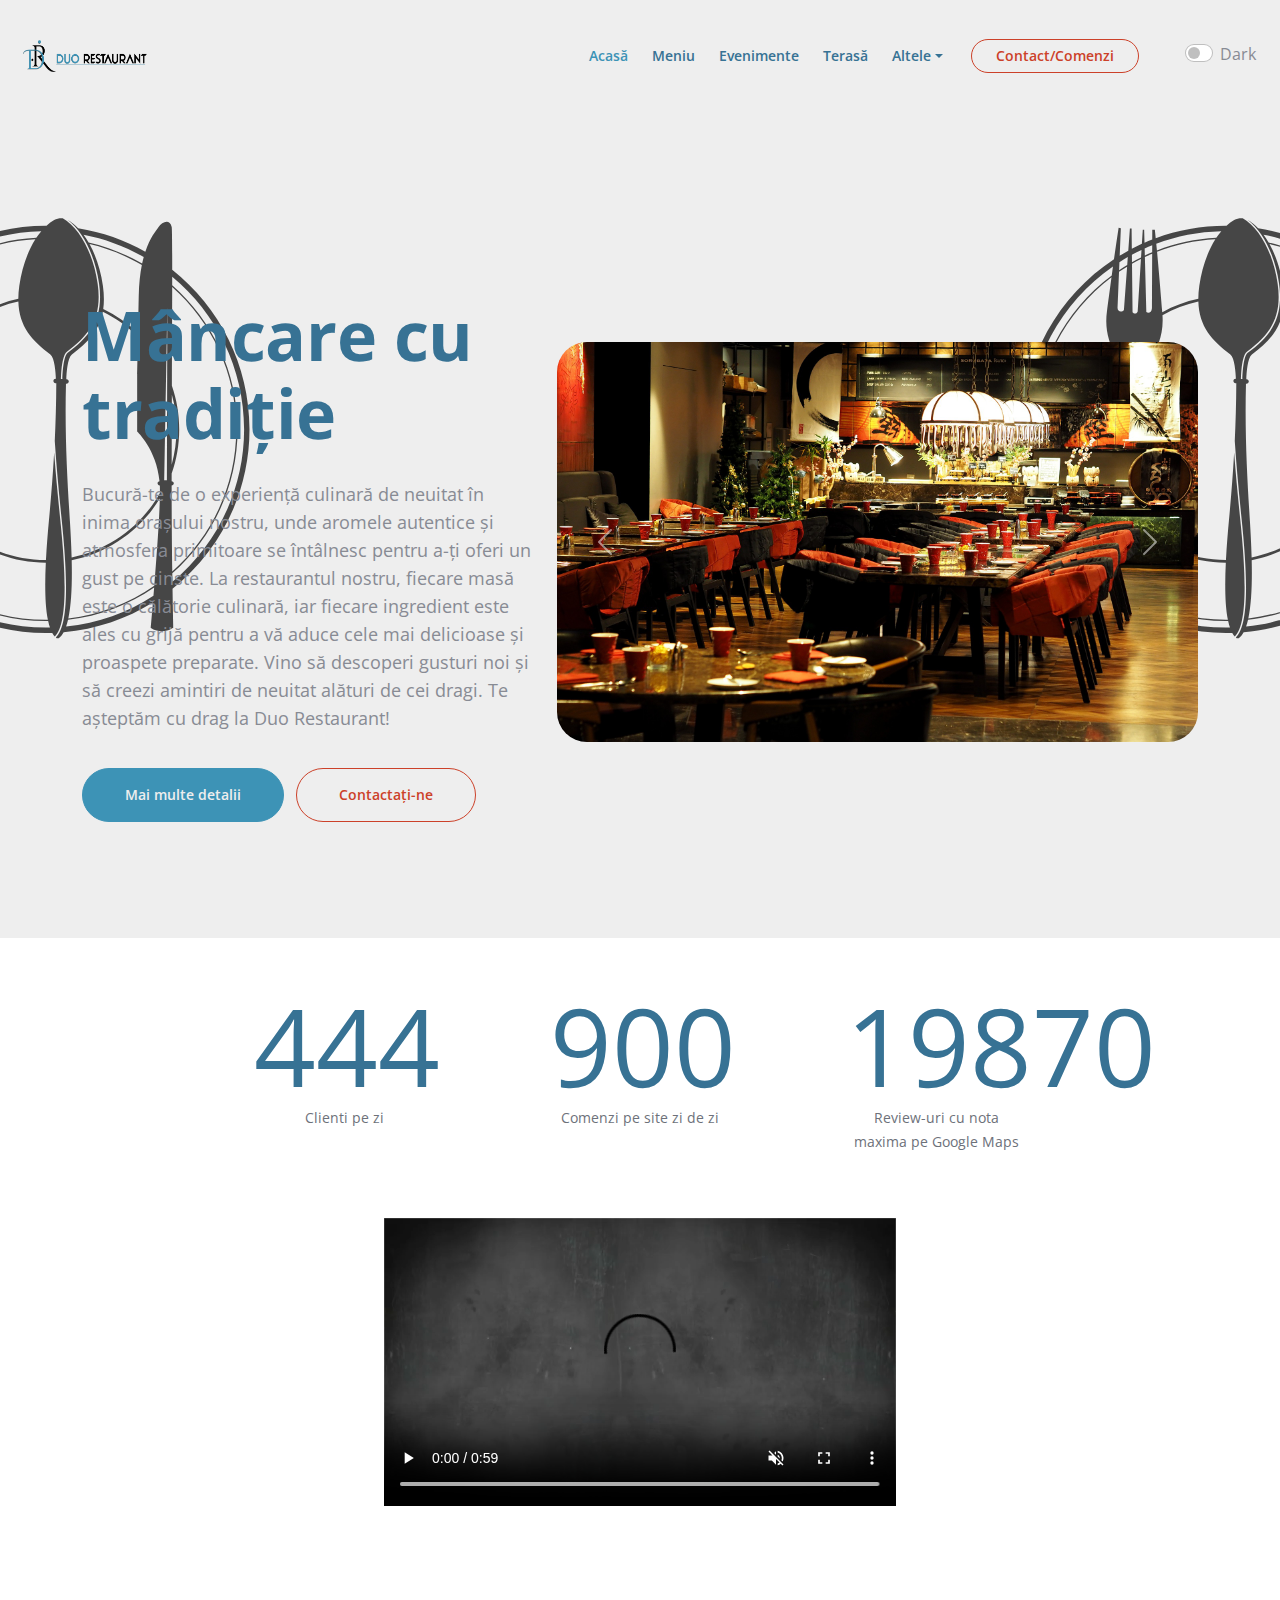
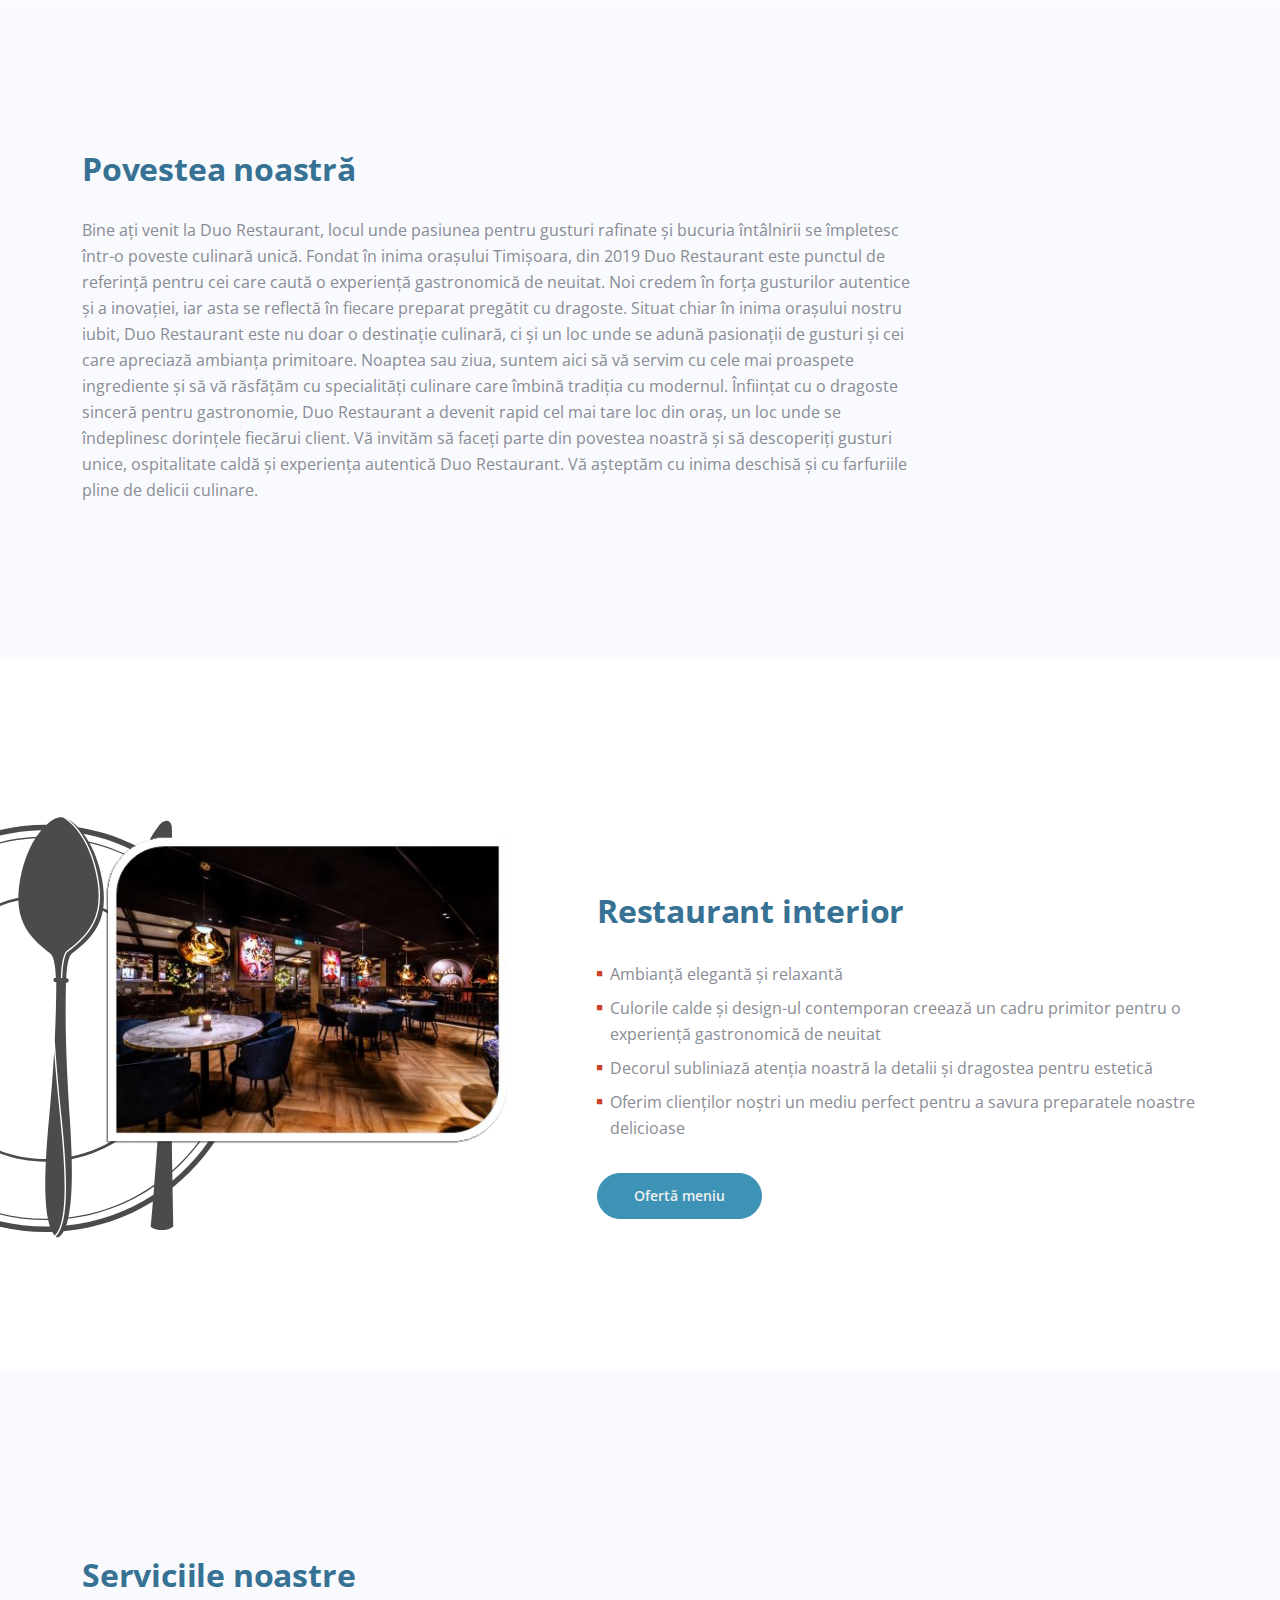
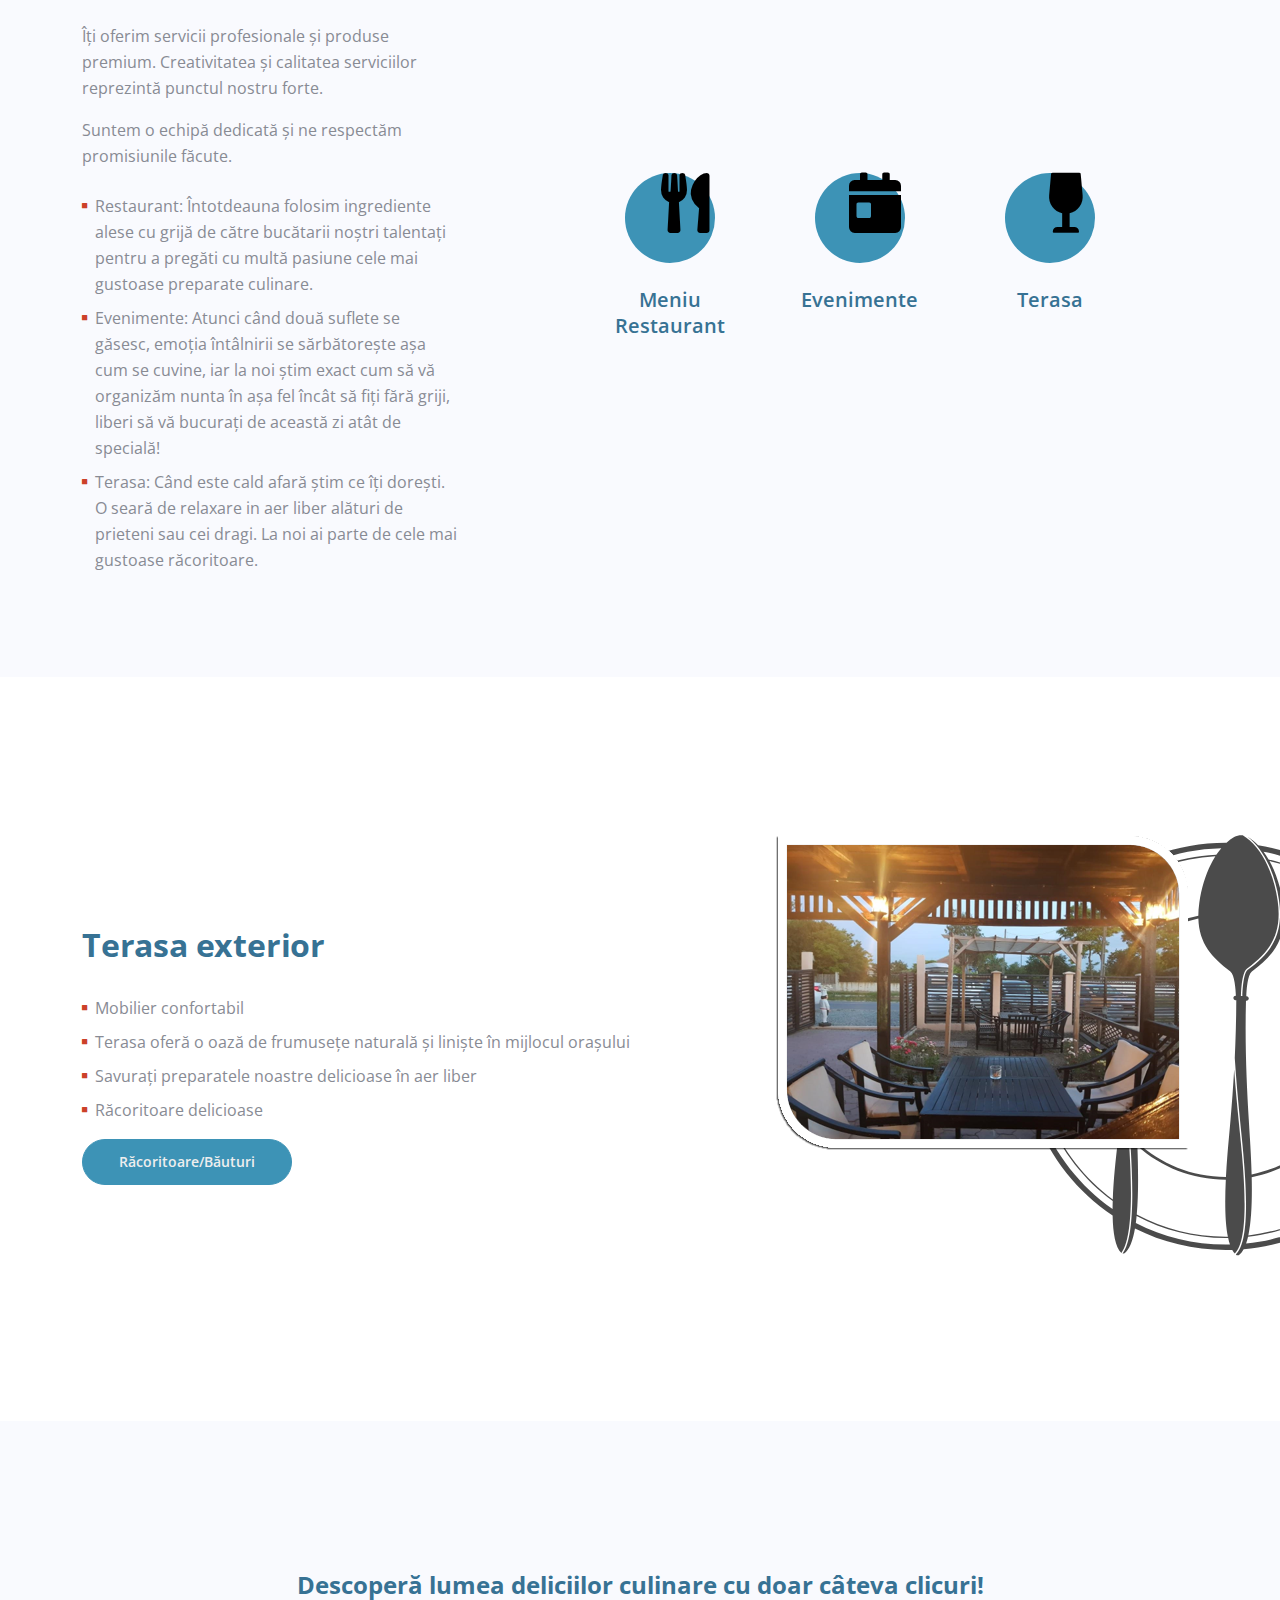
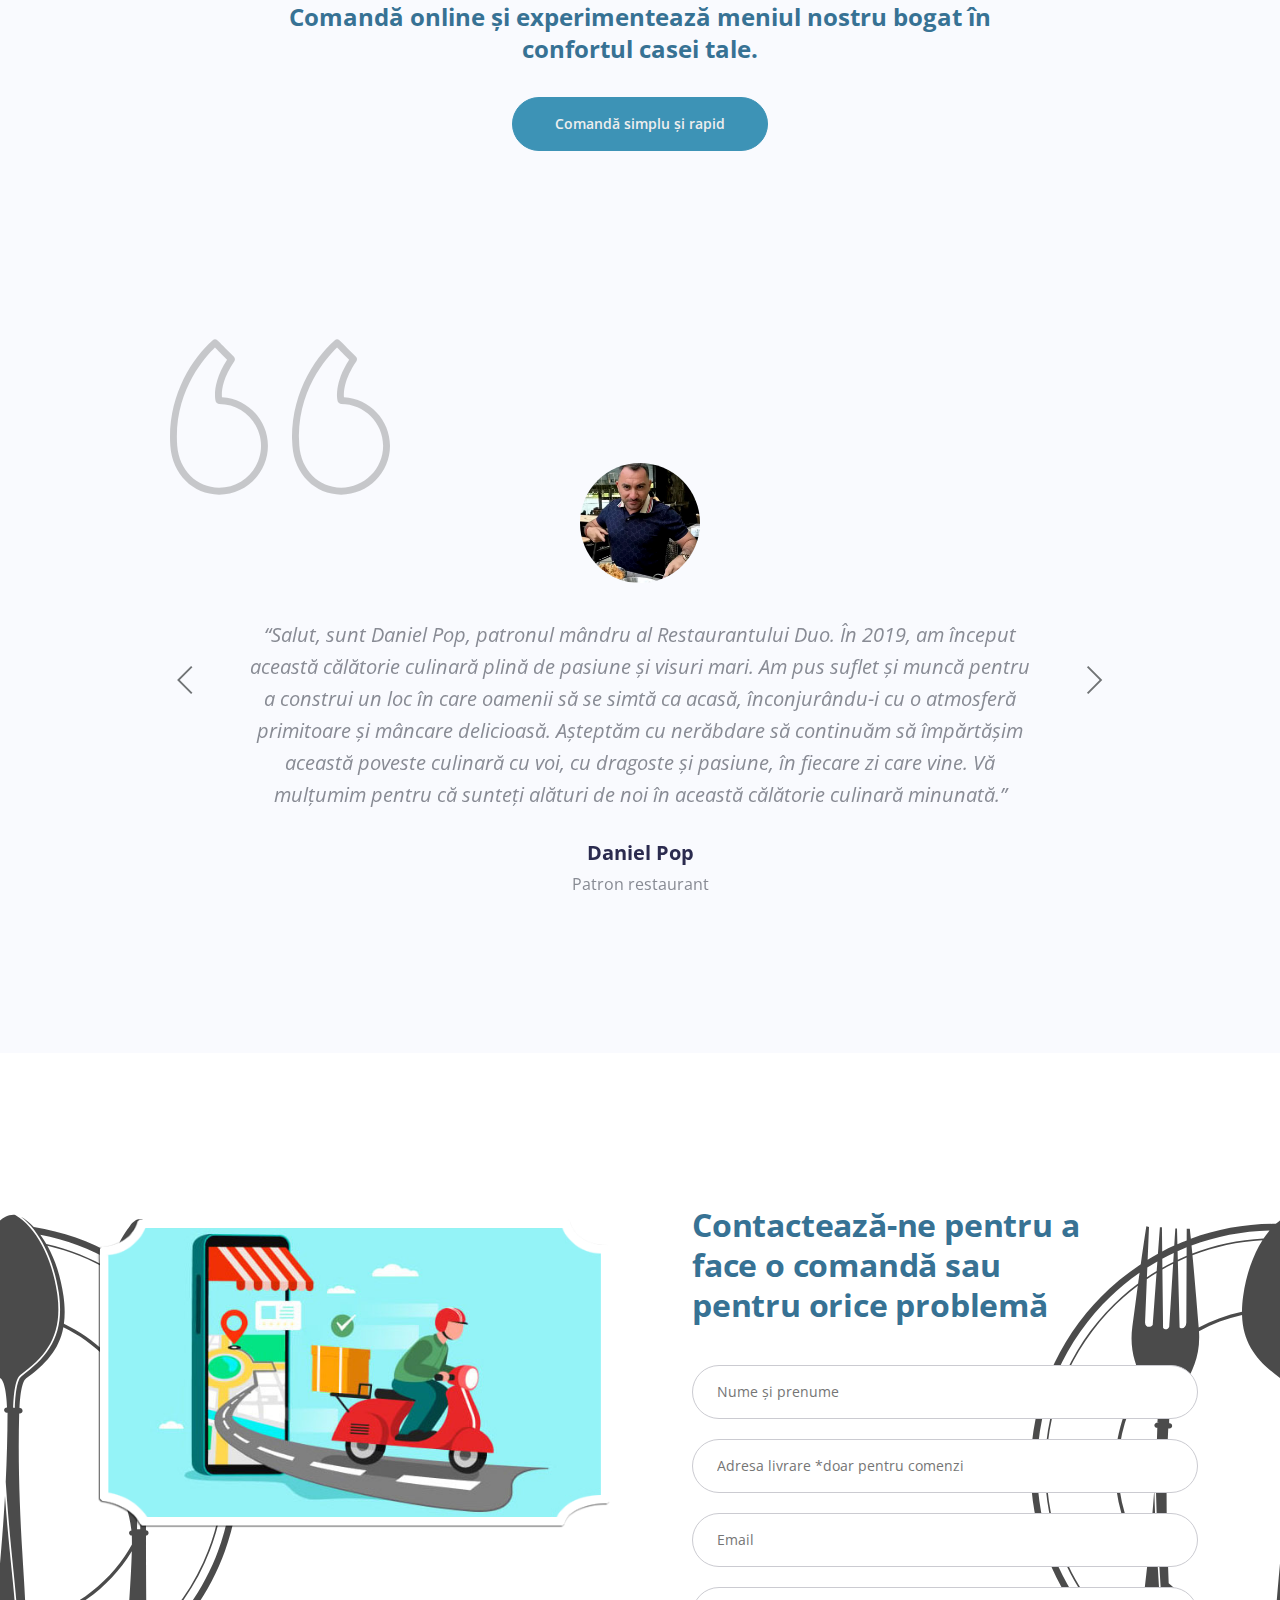
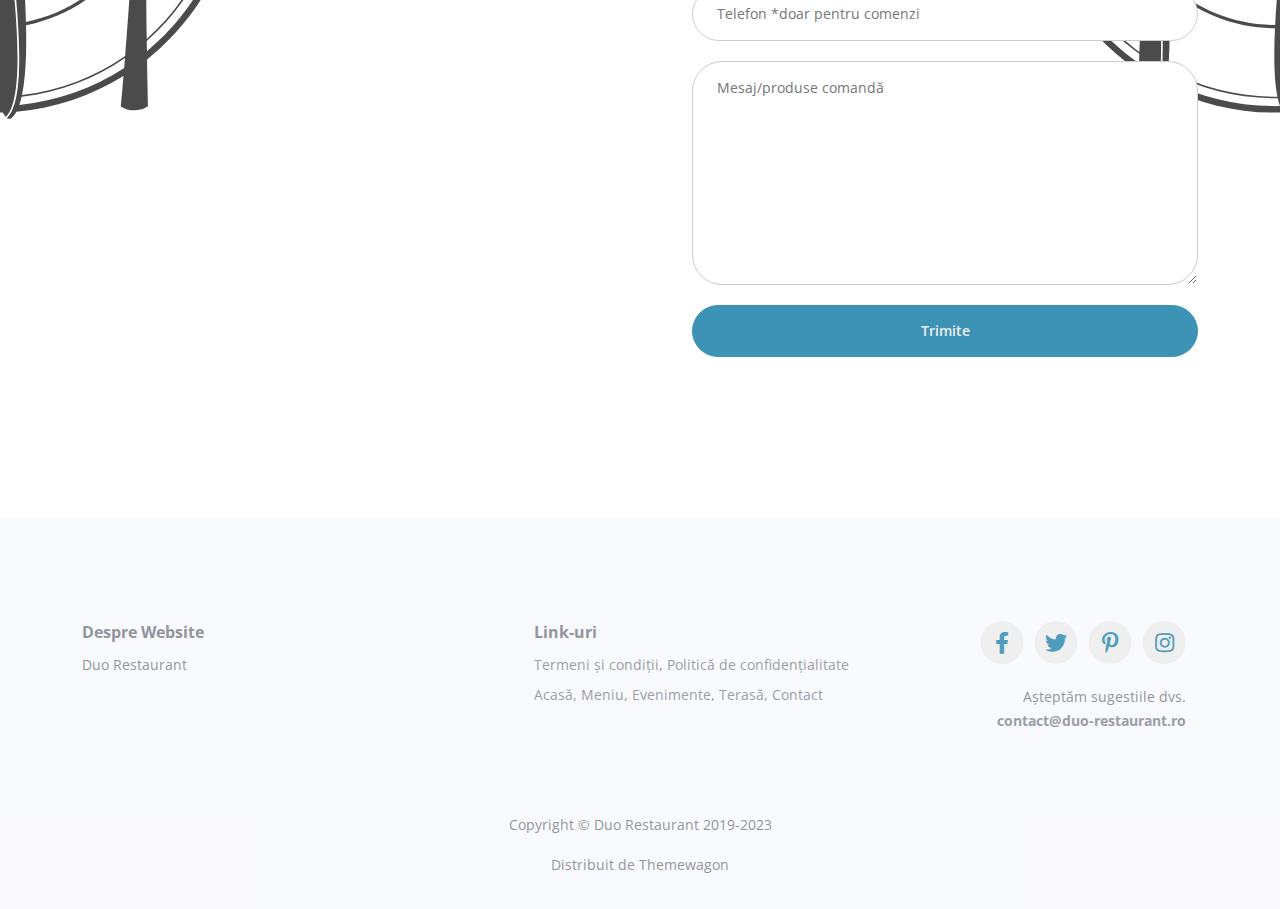
==== index.html @ e5092ba4 "Add files via upload" ====
<!DOCTYPE html>
<html lang="en">
<head>

    <!-- Google tag (gtag.js) -->
    <script async src="https://www.googletagmanager.com/gtag/js?id=G-D2C6X0SSR4"></script>
    <script>
    window.dataLayer = window.dataLayer || [];
    function gtag(){dataLayer.push(arguments);}
    gtag('js', new Date());

    gtag('config', 'G-D2C6X0SSR4');
    </script>

    <meta charset="utf-8">
    <meta name="viewport" content="width=device-width, initial-scale=1, shrink-to-fit=no">
    
    <!-- SEO Meta Tags -->
    <meta name="description" content="DuoRestaurant-Acasă">
    <meta name="author" content="Dani">

    <!-- OG Meta Tags to improve the way the post looks when you share the page on Facebook, Twitter, LinkedIn -->
	<meta property="og:site_name" content="" /> <!-- website name -->
	<meta property="og:site" content="" /> <!-- website link -->
	<meta property="og:title" content=""/> <!-- title shown in the actual shared post -->
	<meta property="og:description" content="" /> <!-- description shown in the actual shared post -->
	<meta property="og:image" content="" /> <!-- image link, make sure it's jpg -->
	<meta property="og:url" content="" /> <!-- where do you want your post to link to -->
	<meta name="twitter:card" content="summary_large_image"> <!-- to have large image post format in Twitter -->

    <!-- Webpage Title -->
    <title>Duo Restaurant - Acasă</title>
    
    <!-- Styles -->
    <link href="https://fonts.googleapis.com/css2?family=Open+Sans:ital,wght@0,400;0,600;0,700;1,400&display=swap" rel="stylesheet">
    <link href="css/bootstrap.min.css" rel="stylesheet">
    <link href="css/fontawesome-all.min.css" rel="stylesheet">
    <link href="css/swiper.css" rel="stylesheet">
	<link href="css/styles.css" rel="stylesheet">
    
    <style>
        video {
          width: 40%; /* Face videoclipul să ocupe lățimea de 40% a containerului */
          height: auto; /* Face videoclipul să aibă înălțimea proporțională la lățimea sa */
        }
    
        /* Media query pentru a schimba dimensiunea videoclipului pe ecrane mici */
        @media (max-width: 600px) {
          video {
            width: 80%; /* Ajustare dimensiune video pe ecrane mai mici */
            height: auto;
          }
        }
      </style>
	
	<!-- Favicon  -->
    <link rel="icon" href="images/favicon.png">
</head>
<body>
    <!-- Navigation -->
    <nav id="navbar" class="navbar navbar-expand-lg fixed-top navbar-light" aria-label="Main navigation">
        <div class="container">

            <!-- Image Logo -->
            <a class="navbar-brand logo-image" href="index.html"><img src="images/RestaurantDuo2.png" alt="Duo Restaurant"></a> 

            <!-- Text Logo - Use this if you don't have a graphic logo -->
            <!-- <a class="navbar-brand logo-text" href="index.html">Yavin</a> -->

            <button class="navbar-toggler p-0 border-0" type="button" id="navbarSideCollapse" aria-label="Toggle navigation">
                <span class="navbar-toggler-icon"></span>
            </button>

            <div class="navbar-collapse offcanvas-collapse" id="navbarsExampleDefault">
                <ul class="navbar-nav ms-auto navbar-nav-scroll">
                    <li class="nav-item">
                        <a class="nav-link active" aria-current="page" href="#header">Acasă</a>
                    </li>
                    <li class="nav-item">
                        <a class="nav-link" href="meniu.html">Meniu</a>
                    </li>
                    <li class="nav-item">
                        <a class="nav-link" href="evenimente.html">Evenimente</a>
                    </li>
                    <li class="nav-item">
                        <a class="nav-link" href="terasa.html">Terasă</a>
                    </li>
                    <li class="nav-item dropdown">
                        <a class="nav-link dropdown-toggle" href="#" id="dropdown01" data-bs-toggle="dropdown" aria-expanded="false">Altele</a>
                        <ul class="dropdown-menu" aria-labelledby="dropdown01">
                            <li><a class="dropdown-item" href="terms.html">Termeni și condiții</a></li>
                            <li><div class="dropdown-divider"></div></li>
                            <li><a class="dropdown-item" href="privacy.html">Politică de confidențialitate</a></li>
                        </ul>
                    </li>
                </ul>
                <span class="nav-item">
                    <a class="btn-outline-sm" href="#contact">Contact/Comenzi</a>
                </span>
            </div> <!-- end of navbar-collapse -->
        </div> <!-- end of container -->
        <div class="form-check form-switch mx-4" style="margin-top: 1%;"> <!-- Buton pentru mod light/dark -->
            <input
            class="form-check-input p-2"
            type="checkbox"
            role="switch"
            id="flexSwitchCheckChecked"
            checked
            onclick="myFunction()"
            /> <p>Dark</p>
        </div>
    </nav> <!-- end of navbar -->
    <!-- end of navigation -->

      
    <!-- Header -->
    <header id="header" class="header">
        <img class="decoration-star" src="images/decoration-star.svg" alt="alternative">
        <img class="decoration-star-2" src="images/decoration-star.svg" alt="alternative">
        <div class="container">
            <div class="row">
                <div class="col-lg-7 col-xl-5">
                    <div class="text-container">
                        <h1 class="h1-large">Mâncare cu tradiție</h1>
                        <p class="p-large">Bucură-te de o experiență culinară de neuitat în inima orașului nostru, unde aromele autentice și atmosfera primitoare se întâlnesc pentru a-ți oferi un gust pe cinste. La restaurantul nostru, fiecare masă este o călătorie culinară, iar fiecare ingredient este ales cu grijă pentru a vă aduce cele mai delicioase și proaspete preparate. Vino să descoperi gusturi noi și să creezi amintiri de neuitat alături de cei dragi. Te așteptăm cu drag la Duo Restaurant!</p>
                        <a class="btn-solid-lg" href="#introduction">Mai multe detalii</a>
                        <a class="btn-outline-lg" href="#contact">Contactați-ne</a>
                    </div> <!-- end of text-container -->
                </div> <!-- end of col -->
                <div class="col-lg-5 col-xl-7" style="margin-top: 150px;">
                    <div class="image-container">
                       <!---- <img class="img-fluid" src="images/header.png" alt="alternative">  -->

                       <div id="myCarousel" class="carousel slide" data-bs-ride="carousel">
                        <div class="carousel-inner">
                          <div class="carousel-item active">
                            <img src="images/carousel-1.jpg" class="d-block w-100" alt="Imagine 1" style="width:500px;height:400px;border-radius: 30px;">
                          </div>
                          <div class="carousel-item">
                            <img src="images/carousel-2.webp" class="d-block w-100" alt="Imagine 2" style="width:500px;height:400px;border-radius: 30px;">
                          </div>
                          <div class="carousel-item">
                            <img src="images/carousel-3.jpg" class="d-block w-100" alt="Imagine 2" style="width:500px;height:400px;border-radius: 30px;">
                          </div>
                        </div>
                        <a class="carousel-control-prev" href="#myCarousel" role="button" data-bs-slide="prev">
                          <span class="carousel-control-prev-icon" aria-hidden="true"></span>
                          <span class="visually-hidden">Previous</span>
                        </a>
                        <a class="carousel-control-next" href="#myCarousel" role="button" data-bs-slide="next">
                          <span class="carousel-control-next-icon" aria-hidden="true"></span>
                          <span class="visually-hidden">Next</span>
                        </a>
                      </div>
                      

                      </div>
                    </div> <!-- end of image-container -->
                </div> <!-- end of col -->
            </div> <!-- end of row -->
        </div> <!-- end of container -->
    </header> <!-- end of header -->
    <!-- end of header -->


    <!-- Statistics -->
    <div class="counter">
        <div class="container">
            <div class="row">
                <div class="col-lg-12">
                    
                    <!-- Counter -->
                    <div class="counter-container">
                        <div class="counter-cell">
                            <div data-purecounter-start="444" data-purecounter-end="500" data-purecounter-duration="3" class="purecounter">1</div>
                            <div class="counter-info">Clienti pe zi</div>
                        </div> <!-- end of counter-cell -->
                        <div class="counter-cell">
                            <div data-purecounter-start="900" data-purecounter-end="1000" data-purecounter-duration="1.5" class="purecounter">1</div>
                            <div class="counter-info">Comenzi pe site zi de zi</div>
                        </div> <!-- end of counter-cell -->
                        <div class="counter-cell">
                            <div data-purecounter-start="19870" data-purecounter-end="20000" data-purecounter-duration="3" class="purecounter">1</div>
                            <div class="counter-info">Review-uri cu nota maxima pe Google Maps</div>
                        </div> <!-- end of counter-cell -->
                         <!-- end of counter-cell -->
                    </div> <!-- end of counter-container -->
                    <!-- end of counter -->

                </div> <!-- end of col -->
            </div> <!-- end of row -->
        </div> <!-- end of container -->
        <video autoplay muted loop controls>
            <source src="images/video.mp4" type="video/mp4">
          Your browser does not support the video tag.
          </video> 
    </div> <!-- end of counter -->
    <!-- end of statistics -->


    <!-- Introduction -->
    <div id="introduction" class="basic-1 bg-gray">
        <div class="container">
            <div class="row">
                <div class="col-xl-9">
                    <h2>Povestea noastră</h2>
                    <p>Bine ați venit la Duo Restaurant, locul unde pasiunea pentru gusturi rafinate și bucuria întâlnirii se împletesc într-o poveste culinară unică. 
                        Fondat în inima orașului Timișoara, din 2019 Duo Restaurant este punctul de referință pentru cei care caută o experiență gastronomică de neuitat. 
                        Noi credem în forța gusturilor autentice și a inovației, iar asta se reflectă în fiecare preparat pregătit cu dragoste. 
                        Situat chiar în inima orașului nostru iubit, Duo Restaurant este nu doar o destinație culinară, ci și un loc unde se adună pasionații de gusturi și cei care apreciază ambianța primitoare. 
                        Noaptea sau ziua, suntem aici să vă servim cu cele mai proaspete ingrediente și să vă răsfățăm cu specialități culinare care îmbină tradiția cu modernul. 
                        Înființat cu o dragoste sinceră pentru gastronomie, Duo Restaurant a devenit rapid cel mai tare loc din oraș, un loc unde se îndeplinesc dorințele fiecărui client. 
                        Vă invităm să faceți parte din povestea noastră și să descoperiți gusturi unice, ospitalitate caldă și experiența autentică Duo Restaurant. 
                        Vă așteptăm cu inima deschisă și cu farfuriile pline de delicii culinare.</p>
                </div> <!-- end of col -->
            </div> <!-- end of row -->
        </div> <!-- end of container -->
    </div> <!-- end of basic-1 -->
    <!-- end of introduction -->


    <!-- Details 1 -->
    <div id="details" class="basic-2">
        <img class="decoration-star" src="images/decoration-star.svg" alt="alternative">
        <div class="container">
            <div class="row">
                <div class="col-lg-6 col-xl-5">
                    <div class="image-container">
                        <img class="img-fluid" src="images/details-1.png" alt="alternative">
                    </div> <!-- end of image-container -->
                </div> <!-- end of col -->
                <div class="col-lg-6 col-xl-7">
                    <div class="text-container">
                        <h2>Restaurant interior</h2>
                        <ul class="list-unstyled li-space-lg">
                            <li class="d-flex">
                                <i class="fas fa-square"></i>
                                <div class="flex-grow-1">Ambianță elegantă și relaxantă</div>
                            </li>
                            <li class="d-flex">
                                <i class="fas fa-square"></i>
                                <div class="flex-grow-1">Culorile calde și design-ul contemporan creează un cadru primitor pentru o experiență gastronomică de neuitat</div>
                            </li>
                            <li class="d-flex">
                                <i class="fas fa-square"></i>
                                <div class="flex-grow-1">Decorul subliniază atenția noastră la detalii și dragostea pentru estetică</div>
                            </li>
                            <li class="d-flex">
                                <i class="fas fa-square"></i>
                                <div class="flex-grow-1">Oferim clienților noștri un mediu perfect pentru a savura preparatele noastre delicioase</div>
                            </li>
                        </ul>
                        <a class="btn-solid-reg" href="meniu.html">Ofertă meniu</a>
                    </div> <!-- end of text-container -->
                </div> <!-- end of col -->
            </div> <!-- end of row -->
        </div> <!-- end of container -->
    </div> <!-- end of basic-2 -->
    <!-- end of details 1 -->


    <!-- Services -->
    <div id="services" class="cards-1 bg-gray">
        <div class="container">
            <div class="row">
                <div class="col-lg-5">
                    <div class="text-container">
                        <h2>Serviciile noastre</h2>
                        <p>Îți oferim servicii profesionale și produse premium. Creativitatea și calitatea serviciilor reprezintă punctul nostru forte.</p>
                        <p>Suntem o echipă dedicată și ne respectăm promisiunile făcute.</p>
                        <ul class="list-unstyled li-space-lg">
                            <li class="d-flex">
                                <i class="fas fa-square"></i>
                                <div class="flex-grow-1">Restaurant: Întotdeauna folosim ingrediente alese cu grijă de către bucătarii noștri talentați pentru a pregăti cu multă pasiune cele mai gustoase preparate culinare.</div>
                            </li>
                            <li class="d-flex">
                                <i class="fas fa-square"></i>
                                <div class="flex-grow-1">Evenimente: Atunci când două suflete se găsesc, emoția întâlnirii se sărbătorește așa cum se cuvine, iar la noi știm exact cum să vă organizăm nunta în așa fel încât să fiți fără griji, liberi să vă bucurați de această zi atât de specială!</div>
                            </li>
                            <li class="d-flex">
                                <i class="fas fa-square"></i>
                                <div class="flex-grow-1">Terasa: Când este cald afară știm ce îți dorești. O seară de relaxare in aer liber alături de prieteni sau cei dragi. La noi ai parte de cele mai gustoase răcoritoare.</div>
                            </li>
                        </ul>
                    </div> <!-- end of text-container -->
                </div> <!-- end of col -->
                <div class="col-lg-7">
                    <div class="card-container" style="margin-top: 250px; ">

                        <!-- Card -->
                        <a href="meniu.html"> <div class="card">
                            <div class="card-icon">
                                <span class="fas fa-utensils"></span>
                            </div>
                            <div class="card-body">
                                <h5 class="card-title">Meniu Restaurant</h5>
                            </div>
                        </div></a>
                        <!-- end of card -->

                        <!-- Card -->
                        <a href="evenimente.html"> <div class="card">
                            <div class="card-icon">
                                <span class="fas fa-calendar-day"></span>
                            </div>
                            <div class="card-body">
                                <h5 class="card-title">Evenimente</h5>
                            </div>
                        </div></a>
                        <!-- end of card -->

                        <!-- Card -->
                        <a href="terasa.html"> <div class="card">
                            <div class="card-icon">
                                <span class="fas fa-wine-glass"></span>
                            </div>
                            <div class="card-body">
                                <h5 class="card-title">Terasa</h5>
                            </div>
                        </div></a>
                        <!-- end of card -->

                    </div> <!-- end of container -->
                </div> <!-- end of col -->
            </div> <!-- end of row -->
        </div> <!-- end of container -->
    </div> <!-- end of cards-1 -->
    <!-- end of services -->


    <!-- Details 2 -->
    <div class="basic-3">
        <img class="decoration-star" src="images/decoration-star.svg" alt="alternative">
        <div class="container">
            <div class="row">
                <div class="col-lg-6 col-xl-7">
                    <div class="text-container">
                        <h2>Terasa exterior</h2>
                        <ul class="list-unstyled li-space-lg">
                            <li class="d-flex">
                                <i class="fas fa-square"></i>
                                <div class="flex-grow-1">Mobilier confortabil</div>
                            </li>
                            <li class="d-flex">
                                <i class="fas fa-square"></i>
                                <div class="flex-grow-1">Terasa oferă o oază de frumusețe naturală și liniște în mijlocul orașului</div>
                            </li>
                            <li class="d-flex">
                                <i class="fas fa-square"></i>
                                <div class="flex-grow-1">Savurați preparatele noastre delicioase în aer liber</div>
                            </li>
                            <li class="d-flex">
                                <i class="fas fa-square"></i>
                                <div class="flex-grow-1">Răcoritoare delicioase</div>
                            </li>
                        </ul>
                        <a class="btn-solid-reg" href="meniu.html">Răcoritoare/Băuturi</a>
                    </div> <!-- end of text-container -->
                </div> <!-- end of col -->
                <div class="col-lg-6 col-xl-5">
                    <div class="image-container">
                        <img class="img-fluid" src="images/details-2.png" alt="alternative">
                    </div> <!-- end of image-container -->
                </div> <!-- end of col -->
            </div> <!-- end of row -->
        </div> <!-- end of container -->
    </div> <!-- end of basic-3 -->
    <!-- end of details 2 -->


    <!-- Invitation -->
    <div class="basic-4 bg-gray">
        <div class="container">
            <div class="row">
                <div class="col-lg-12">
                    <h4>Descoperă lumea deliciilor culinare cu doar câteva clicuri! Comandă online și experimentează meniul nostru bogat în confortul casei tale.</h4>
                    <a class="btn-solid-lg" href="#contact">Comandă simplu și rapid</a>
                </div> <!-- end of col -->
            </div> <!-- end of row -->
        </div> <!-- end of container -->
    </div> <!-- end of basic-4 -->
    <!-- end of invitation -->


    <!-- Testimonials -->
    <div class="slider-1 bg-gray">
        <img class="quotes-decoration" src="images/quotes.svg" alt="alternative">
        <div class="container">
            <div class="row">
                <div class="col-lg-12">

                    <!-- Card Slider -->
                    <div class="slider-container">
                        <div class="swiper-container card-slider">
                            <div class="swiper-wrapper">
                                
                                <!-- Slide -->
                                <div class="swiper-slide">
                                    <img class="testimonial-image" src="images/testimonial-1.png" alt="alternative">
                                    <p class="testimonial-text">“Salut, sunt Daniel Pop, patronul mândru al Restaurantului Duo. În 2019, am început această călătorie culinară plină de pasiune și visuri mari. Am pus suflet și muncă pentru a construi un loc în care oamenii să se simtă ca acasă, înconjurându-i cu o atmosferă primitoare și mâncare delicioasă. Așteptăm cu nerăbdare să continuăm să împărtășim această poveste culinară cu voi, cu dragoste și pasiune, în fiecare zi care vine. Vă mulțumim pentru că sunteți alături de noi în această călătorie culinară minunată.”</p>
                                    <div class="testimonial-author">Daniel Pop</div>
                                    <div class="testimonial-position">Patron restaurant</div>
                                </div> <!-- end of swiper-slide -->
                                <!-- end of slide -->
        
                                <!-- Slide -->
                                <div class="swiper-slide">
                                    <img class="testimonial-image" src="images/testimonial-2.png" alt="alternative">
                                    <p class="testimonial-text">“Cu o mână pricepută și o inimă plină de pasiune, eu, bucatarul vostru grijuliu și talentat împletesc fiecare preparat cu dragoste și dedicare. Trasnform ingredientele simple în adevărate opere de artă culinară. În fiecare fel pe care îl pregătesc, adaug o notă de bucurie și pasiune, transformând fiecare masă într-un festin de arome și sentimente special pentru dumneavoastră.”</p>
                                    <div class="testimonial-author">Ioan Florescu</div>
                                    <div class="testimonial-position">Chef</div>
                                </div> <!-- end of swiper-slide -->
                                <!-- end of slide -->
        
                                <!-- Slide -->
                                <div class="swiper-slide">
                                    <img class="testimonial-image" src="images/testimonial-3.png" alt="alternative">
                                    <p class="testimonial-text">“Am o atitudine pozitivă și îmi place să ajut oamenii, ceea ce aduce plus valoare restaurantului. Sunt responsabilă de preluarea comenzilor, de servirea mâncării și a băuturilor, de gestionarea plăților și mă asigur că sunteți mulțumiți de experiența dumneavoastră în restaurantul nostru.”</p>
                                    <div class="testimonial-author">Gabriela Dunca</div>
                                    <div class="testimonial-position">Chelner</div>
                                </div> <!-- end of swiper-slide -->
                                <!-- end of slide -->
        
                            </div> <!-- end of swiper-wrapper -->
        
                            <!-- Add Arrows -->
                            <div class="swiper-button-next"></div>
                            <div class="swiper-button-prev"></div>
                            <!-- end of add arrows -->
        
                        </div> <!-- end of swiper-container -->
                    </div> <!-- end of slider-container -->
                    <!-- end of card slider -->

                </div> <!-- end of col -->
            </div> <!-- end of row -->
        </div> <!-- end of container -->
    </div> <!-- end of slider-1 -->
    <!-- end of testimonials -->


    <!-- Contact -->
    <div id="contact" class="form-1">
        <img class="decoration-star" src="images/decoration-star.svg" alt="alternative">
        <img class="decoration-star-2" src="images/decoration-star.svg" alt="alternative">
        <div class="container">
            <div class="row">
                <div class="col-lg-6">
                    <div class="image-container">
                        <img class="img-fluid" src="images/contact.png" alt="alternative">
                    </div> <!-- end of image-container -->
                </div> <!-- end of col -->
                <div class="col-lg-6">
                    <div class="text-container">
                        <h2>Contactează-ne pentru a face o comandă sau pentru orice problemă</h2>

                        <!-- Contact Form -->
                        <form id="myForm">
                            <div class="form-group">
                                <input type="text" class="form-control-input" placeholder="Nume și prenume" id="nume" required>
                                <div class="invalid-feedback">
                                    Introduceți nume și prenume.
                                </div>
                            </div>
                            <div class="form-group">
                                <input type="text" class="form-control-input" placeholder="Adresa livrare *doar pentru comenzi">
                            </div>
                            <div class="form-group">
                                <input type="email" class="form-control-input" placeholder="Email" id="mail" required>
                                <div class="invalid-feedback">
                                    Introduceți mail valid.
                                </div>
                            </div>
                            <div class="form-group">
                                <input type="text" class="form-control-input" placeholder="Telefon *doar pentru comenzi" id="telefon">
                                <div class="invalid-feedback">
                                    Introduceți un număr de telefon valid (10 cifre).
                                </div>
                            </div>
                            <div class="form-group">
                                <textarea class="form-control-textarea" placeholder="Mesaj/produse comandă" id="mesaj" required></textarea>
                                <div class="invalid-feedback">
                                    Introduceți un mesaj.
                                </div>
                            </div>
                            <div class="form-group">
                                <button type="button" class="form-control-submit-button" onclick="validateForm()">Trimite</button>
                            </div>
                        </form>
                        <!-- end of contact form -->
                    </div> <!-- end of text-container -->
                </div> <!-- end of col -->
            </div> <!-- end of row -->
        </div> <!-- end of container -->
    </div> <!-- end of form-1 -->
    <!-- end of contact -->


    <!-- Footer -->
    <div class="footer bg-gray">
        <div class="container">
            <div class="row">
                <div class="col-lg-12">
                    <div class="footer-col first">
                        <h6>Despre Website</h6>
                        <p class="p-small">Duo Restaurant</p>
                    </div> <!-- end of footer-col -->
                    <div class="footer-col second">
                        <h6>Link-uri</h6>
                        <ul class="list-unstyled li-space-lg p-small">
                            <li><a href="terms.html">Termeni și condiții</a>, <a href="privacy.html">Politică de confidențialitate</a></li>
                            <li><a href="index.html">Acasă</a>, <a href="meniu.html">Meniu</a>, <a href="evenimente.html">Evenimente</a>, <a href="terasa.html">Terasă</a>, <a href="#contact">Contact</a></li>
                        </ul>
                    </div> <!-- end of footer-col -->
                    <div class="footer-col third">
                        <span class="fa-stack">
                            <a href="#your-link">
                                <i class="fas fa-circle fa-stack-2x"></i>
                                <i class="fab fa-facebook-f fa-stack-1x"></i>
                            </a>
                        </span>
                        <span class="fa-stack">
                            <a href="#your-link">
                                <i class="fas fa-circle fa-stack-2x"></i>
                                <i class="fab fa-twitter fa-stack-1x"></i>
                            </a>
                        </span>
                        <span class="fa-stack">
                            <a href="#your-link">
                                <i class="fas fa-circle fa-stack-2x"></i>
                                <i class="fab fa-pinterest-p fa-stack-1x"></i>
                            </a>
                        </span>
                        <span class="fa-stack">
                            <a href="#your-link">
                                <i class="fas fa-circle fa-stack-2x"></i>
                                <i class="fab fa-instagram fa-stack-1x"></i>
                            </a>
                        </span>
                        <p class="p-small">Așteptăm sugestiile dvs.<br><a href="mailto:contact@duo-restaurant.ro"><strong>contact@duo-restaurant.ro</strong></a></p>
                    </div> <!-- end of footer-col -->
                </div> <!-- end of col -->
            </div> <!-- end of row -->
        </div> <!-- end of container -->
    </div> <!-- end of footer -->  
    <!-- end of footer -->


    <!-- Copyright -->
    <div class="copyright bg-gray">
        <div class="container">
            <div class="row">
                <div class="col-lg-12">
                    <p class="p-small">Copyright © Duo Restaurant 2019-2023</p>
                </div> <!-- end of col -->
            </div> <!-- enf of row -->

            <div class="row">
                <div class="col-lg-12">
                    <p class="p-small">Distribuit de <a href="https://themewagon.com/">Themewagon</a></p>
                </div> <!-- end of col -->
            </div> <!-- enf of row -->
        </div> <!-- end of container -->
    </div> <!-- end of copyright --> 
    <!-- end of copyright -->
    

    <!-- Back To Top Button -->
    <button onclick="topFunction()" id="myBtn">
        <img src="images/up-arrow.png" alt="alternative">
    </button>
    <!-- end of back to top button -->
    	
    <!-- Scripts -->
    <script src="js/bootstrap.min.js"></script> <!-- Bootstrap framework -->
    <script src="js/swiper.min.js"></script> <!-- Swiper for image and text sliders -->
    <script src="js/purecounter.min.js"></script> <!-- Purecounter counter for statistics numbers -->
    <script src="js/scripts.js"></script> <!-- Custom scripts -->
    <script>document.addEventListener("DOMContentLoaded", function() {
        var switchButton = document.getElementById("flexSwitchCheckChecked");
        switchButton.checked = false; // Dezactivează butonul la încărcarea paginii
    });
   </script>
    <script>
        function myFunction() {
        var element = document.body;
        element.classList.toggle("dark-mode");
        element.classList.toggle("dark-mode .navbar .dropdown-menu");
        element.classList.toggle("dark-mode .header");
        element.classList.toggle("dark-mode .navbar");
        element.classList.toggle("dark-mode .navbar.top-nav-collapse");
        element.classList.toggle("dark-mode .form-control-textarea");
        element.classList.toggle("dark-mode .bg-gray");
        element.classList.toggle("dark-mode .offcanvas-collapse");
        }
        
    </script>
    
    <script>
function validateForm() {
    // Obțineți valorile introduse în câmpurile telefon și email
    var telefonInput = document.getElementById('telefon').value;
    var emailInput = document.getElementById('mail').value;
    var mesajInput = document.getElementById('mesaj').value;
    var numeInput = document.getElementById('nume').value;
    var ok=1;

    // Verificați dacă câmpul telefon este gol
    if (telefonInput.trim() === "") {
        // Dacă este gol, nu afișați eroarea pentru telefon și opriți funcția
        document.getElementById('telefon').classList.remove('is-invalid');
    } else {
        // Definiți o expresie regulată pentru a valida numerele de telefon
        var telefonRegex = /^\d{10}$/; // Se așteaptă 10 cifre

        // Verificați dacă numărul de telefon respectă expresia regulată
        if (!telefonRegex.test(telefonInput)) {
            // Dacă nu, afișați un mesaj de eroare pentru telefon și opriți funcția
            document.getElementById('telefon').classList.add('is-invalid');
            ok=0;
        } else {
            // Dacă este valid, eliminați orice mesaj de eroare anterioară pentru telefon
            document.getElementById('telefon').classList.remove('is-invalid');
        }
    }

    // Verificați dacă câmpul email este gol
     
        // Definiți o expresie regulată pentru a valida adresele de email
        var emailRegex = /^[^\s@]+@[^\s@]+\.[^\s@]+$/;

        // Verificați dacă adresa de email respectă expresia regulată
        if (!emailRegex.test(emailInput)) {
            // Dacă nu, afișați un mesaj de eroare pentru email și opriți funcția
            document.getElementById('mail').classList.add('is-invalid');
            ok=0;
        } else {
            // Dacă este validă, eliminați orice mesaj de eroare anterioară pentru email
            document.getElementById('mail').classList.remove('is-invalid');
        }

    // Verificați dacă câmpul mesaj este gol
    
        if (mesajInput.trim() === "") {            
            document.getElementById('mesaj').classList.add('is-invalid');
            ok=0;}

    // Verificați dacă câmpul nume este gol
    
        if (numeInput.trim() === "") {            
            document.getElementById('nume').classList.add('is-invalid');
            ok=0;}
    if(ok==0) return;
    // Dacă ați ajuns aici, înseamnă că toate verificările au trecut, puteți trimite formularul
    document.getElementById('myForm').submit();
}

    </script>


<script src="https://cdn.jsdelivr.net/npm/bootstrap@5.7.0/dist/js/bootstrap.bundle.min.js"></script>

</body>
</html>
---- css/styles.css ----
/* Description: Master CSS file */

/*****************************************
Table Of Contents:
- General Styles
- Navigation
- Header
- Statistics
- Introduction
- Details 1
- Services
- Details 2
- Invitation
- Projects
- Testimonials
- Contact
- Footer
- Copyright
- Back To Top Button
- Extra Pages
- Media Queries
******************************************/

/*****************************************
Colors:
- Backgrounds - light gray #f9fafe
- Headings text - black #377294
- Body text - dark gray #888b94
- Buttons, icons - blue #3d93b6 - logo's color
- Buttons, icons, bullets - red #cc4129
******************************************/


/**************************/
/*     General Styles     */
/**************************/
body,
html {
    width: 100%;
	height: 100%;
}

.dark-mode #meniu
{
	color:#838383;
}

.dark-mode .list-group-item {
	
	background-color: #464646; /* Setează culoarea de fundal pentru a acoperi umpluturile implicite */
}

.dark-mode #searchInput{
	background-color: #838383;
    color:#414141;
}
.dark-mode #searchInput::placeholder {
      color: #414141;  /* Culoarea placeholderului */
    }

body, p {
	color: #888b94; 
	font: 400 1rem/1.625rem "Open Sans", sans-serif;
}

h1 {
	color: #377294;
	font-weight: 700;
	font-size: 2.5rem;
	line-height: 3.25rem;
	letter-spacing: -0.4px;
}

h2 {
	color: #377294;
	font-weight: 700;
	font-size: 2rem;
	line-height: 2.5rem;
	letter-spacing: -0.2px;
}

h3 {
	color: #377294;
	font-weight: 700;
	font-size: 1.75rem;
	line-height: 2.25rem;
	letter-spacing: -0.2px;
}

h4 {
	color: #377294;
	font-weight: 700;
	font-size: 1.5rem;
	line-height: 2rem;
}

h5 {
	color: #377294;
	font-weight: 700;
	font-size: 1.25rem;
	line-height: 1.625rem;
}

h6 {
	color: #377294;
	font-weight: 700;
	font-size: 1rem;
	line-height: 1.375rem;
}

.p-large {
	font-size: 1.125rem;
	line-height: 1.75rem;
}

.p-small {
	font-size: 0.875rem;
	line-height: 1.5rem;
}

.testimonial-text {
	font-style: italic;
}

.testimonial-author {
	font-weight: 700;
	font-size: 1.25rem;
	line-height: 1.75rem;
}

.li-space-lg li {
	margin-bottom: 0.5rem;
}

a {
	color: #888b94;
	text-decoration: underline;
}

a:hover {
	color: #888b94;
	text-decoration: underline;
}

.no-line {
	text-decoration: none;
}

.no-line:hover {
	text-decoration: none;
}

.blue {
	color: #3d93b6;
}

.bg-gray {
	background-color: #f9fafe;     /* AICIIIIIIIIIIIIIIIIIIIIIIIIIIII */
}

.dark-mode .bg-gray {
	background-color: #464646;     /* AICIIIIIIIIIIIIIIIIIIIIIIIIIIII */
}
.dark-mode
{
	background-color: #3b3b3b;
}
.btn-solid-reg {
	display: inline-block;
	padding: 1.375rem 2.25rem 1.375rem 2.25rem;
	border: 1px solid #3d93b6;
	border-radius: 30px;
	background-color: #3d93b6;
	color: #eeeeee;
	font-weight: 600;
	font-size: 0.875rem;
	line-height: 0;
	text-decoration: none;
	transition: all 0.2s;
}

.btn-solid-reg:hover {
	background-color: transparent;
	color: #3d93b6; /* needs to stay here because of the color property of a tag */
	text-decoration: none;
}

.btn-solid-lg {
	display: inline-block;
	padding: 1.625rem 2.625rem 1.625rem 2.625rem;
	border: 1px solid #3d93b6;
	border-radius: 30px;
	background-color: #3d93b6;
	color: #eeeeee;
	font-weight: 600;
	font-size: 0.875rem;
	line-height: 0;
	text-decoration: none;
	transition: all 0.2s;
}

.btn-solid-lg:hover {
	background-color: transparent;
	color: #3d93b6; /* needs to stay here because of the color property of a tag */
	text-decoration: none;
}

.btn-outline-reg {
	display: inline-block;
	padding: 1.375rem 2.25rem 1.375rem 2.25rem;
	border: 1px solid #cc4129;
	border-radius: 30px;
	background-color: transparent;
	color: #cc4129;
	font-weight: 600;
	font-size: 0.875rem;
	line-height: 0;
	text-decoration: none;
	transition: all 0.2s;
}

.btn-outline-reg:hover {
	background-color: #cc4129;
	color: #eeeeee;
	text-decoration: none;
}

.btn-outline-lg {
	display: inline-block;
	padding: 1.625rem 2.625rem 1.625rem 2.625rem;
	border: 1px solid #cc4129;
	border-radius: 30px;
	background-color: transparent;
	color: #cc4129;
	font-weight: 600;
	font-size: 0.875rem;
	line-height: 0;
	text-decoration: none;
	transition: all 0.2s;
}

.btn-outline-lg:hover {
	background-color: #cc4129;
	color: #eeeeee;
	text-decoration: none;
}

.btn-outline-sm {
	display: inline-block;
	padding: 1rem 1.5rem 1rem 1.5rem;
	border: 1px solid #cc4129;
	border-radius: 30px;
	background-color: transparent;
	color: #cc4129;
	font-weight: 600;
	font-size: 0.875rem;
	line-height: 0;
	text-decoration: none;
	transition: all 0.2s;
}

.btn-outline-sm:hover {
	background-color: #cc4129;
	color: #eeeeee;
	text-decoration: none;
}

.form-group {
	position: relative;
	margin-bottom: 1.25rem;
}

.form-control-input,
.form-control-textarea {
	width: 100%;
	padding-top: 0.875rem;
	padding-bottom: 0.875rem;
	padding-left: 1.5rem;
	border: 1px solid #cbcbd1;
	border-radius: 30px;
	background-color: #ffffff;     /*SUBMIT BOX COLOR AAAAAAAAAAAAAAAAAAAAAAAAAAAAAAAAAAAAAAAAAAAAAAAAAAAAAAAAAAAAAAAAAAAAAAAAAAAA*/ 
	font-size: 0.875rem;
	line-height: 1.5rem;
	-webkit-appearance: none; /* removes inner shadow on form inputs on ios safari */
}

.dark-mode .form-control-textarea {
	background-color: #838383;     /*SUBMIT BOX COLOR AAAAAAAAAAAAAAAAAAAAAAAAAAAAAAAAAAAAAAAAAAAAAAAAAAAAAAAAAAAAAAAAAAAAAAAAAAAA*/ 
}

.dark-mode .form-control-input {
	background-color: #838383;     /*SUBMIT BOX COLOR AAAAAAAAAAAAAAAAAAAAAAAAAAAAAAAAAAAAAAAAAAAAAAAAAAAAAAAAAAAAAAAAAAAAAAAAAAAA*/ 
}

.form-control-textarea {
	display: block;
	height: 14rem; /* used instead of html rows to normalize height between Chrome and IE/FF */
}

.form-control-input:focus,
.form-control-textarea:focus {
	border: 1px solid #a1a1a1;
	outline: none; /* Removes blue border on focus */
}

.form-control-input:hover,
.form-control-textarea:hover {
	border: 1px solid #a1a1a1;
}

.form-control-submit-button {
	display: inline-block;
	width: 100%;
	height: 3.25rem;
	border: 1px solid #3d93b6;
	border-radius: 30px;
	background-color: #3d93b6;
	color: #eeeeee;
	font-weight: 600;
	font-size: 0.875rem;
	line-height: 0;
	cursor: pointer;
	transition: all 0.2s;
}

.form-control-submit-button:hover {
	border: 1px solid #3d93b6;
	background-color: transparent;
	color: #3d93b6;
}


/**********************/
/*     Navigation     */
/**********************/
.navbar {
	background-color: #eeeeee;
	font-weight: 600;
	font-size: 0.875rem;
	line-height: 0.875rem;
	box-shadow: 0 2px 6px 0 rgba(0, 0, 0, 0.05);
}

.dark-mode .navbar {
	background-color: #444444;}

.navbar .navbar-brand {
	padding-top: 0.25rem;
	padding-bottom: 0.25rem;
}

.navbar .logo-image img {
    width: 124px;
	height: 32px;
}

.navbar .logo-text {
	color: #377294;
	font-weight: 700;
	font-size: 1.875rem;
	line-height: 1rem;
	text-decoration: none;
}

.offcanvas-collapse {
	position: fixed;
	top: 3.25rem; /* adjusts the height between the top of the page and the offcanvas menu */
	bottom: 0;
	left: 100%;
	width: 100%;
	padding-right: 1rem;
	padding-left: 1rem;
	overflow-y: auto;
	visibility: hidden;
	background-color: #eeeeee;
	transition: visibility .3s ease-in-out, -webkit-transform .3s ease-in-out;
	transition: transform .3s ease-in-out, visibility .3s ease-in-out;
	transition: transform .3s ease-in-out, visibility .3s ease-in-out, -webkit-transform .3s ease-in-out;
}

.dark-mode .offcanvas-collapse{
	background-color: #444444;
}

.offcanvas-collapse.open {
	visibility: visible;
	-webkit-transform: translateX(-100%);
	transform: translateX(-100%);
}

.navbar .navbar-nav {
	margin-top: 0.75rem;
	margin-bottom: 0.5rem;
}

.navbar .nav-item .nav-link {
	padding-top: 0.625rem;
	padding-bottom: 0.625rem;
	color: #377294;
	text-decoration: none;
	transition: all 0.2s ease;
}

.navbar .nav-item.dropdown.show .nav-link,
.navbar .nav-item .nav-link:hover,
.navbar .nav-item .nav-link.active {
	color: #3d93b6;
}

/* Dropdown Menu */
.navbar .dropdown .dropdown-menu {
	animation: fadeDropdown 0.2s; /* required for the fade animation */
}

@keyframes fadeDropdown {
    0% {
        opacity: 0;
    }

    100% {
        opacity: 1;
	}
}

.navbar .dropdown-menu {
	margin-top: 0.25rem;
	margin-bottom: 0.25rem;
	border: none;
	background-color: #eeeeee;   /*AAAAAAAAAAAAAAAAAAAAAAAAAAAAAAAAAAAAAAAAAAAAAAAAAAAAAAAAAAAAAAAAAAAAAAAAAAAAAAAA*/
}

.dark-mode .navbar .dropdown-menu {
	background-color: #444444;      /*AAAAAAAAAAAAAAAAAAAAAAAAAAAAAAAAAAAAAAAAAAAAAAAAAAAAAAAAAAAAAAAAAAAAAAAAAAAAAAAA*/
}


.navbar .dropdown-item {
	padding-top: 0.625rem;
	padding-bottom: 0.625rem;
	color: #377294;
	font-weight: 600;
	font-size: 0.875rem;
	line-height: 0.875rem;
	text-decoration: none;
}

.navbar .dropdown-item:hover {
	background-color: #eeeeee;
	color: #3d93b6;
}

.navbar .dropdown-divider {
	width: 100%;
	height: 1px;
	margin: 0.5rem auto 0.5rem auto;
	border: none;
	background-color: #efefef;
}
/* end of dropdown menu */

.navbar .navbar-toggler {
	padding: 0;
	border: none;
	font-size: 1.25rem;
}


/*****************/
/*    Header     */
/*****************/
.header {
	position: relative;
	overflow: hidden;
	padding-top: 8rem;
	padding-bottom: 4em;
	background-color: #eeeeee;    /*AAAAAAAAAAAAAAAAAAAAAAAAAAAAAAAAAAAAAAAAAAAAAAAAAAAAAAAAAAAAAAAAAAAAAAAAAAAAAAAAAAA*/
	text-align: center;
}

.dark-mode .header {
	background-color: #333333;    /*AAAAAAAAAAAAAAAAAAAAAAAAAAAAAAAAAAAAAAAAAAAAAAAAAAAAAAAAAAAAAAAAAAAAAAAAAAAAAAAAAAA*/
}


.header .decoration-star {
	position: absolute;
	top: 80px;
	left: -100px;
	width: 200px;
	opacity: 0.7;
}

.header .decoration-star-2 {
	position: absolute;
	top: 80px;
	right: -100px;
	width: 200px;
	opacity: 0.7;
}

.header div[class*="col"] {  
	/* selects all elements which have classes starting with col */
	/* needed so that the absolute positioned decoration stays behind */
	position: relative;
}

.header .h1-large {
	margin-bottom: 1.75rem;
	font-size: 3rem;
	line-height: 3.5rem;
}

.header .p-large {
	margin-bottom: 2.25rem;
}

.header .btn-solid-lg,
.header .btn-outline-lg {
	margin-right: 0.25rem;
	margin-bottom: 1.25rem;
	margin-left: 0.25rem;
}

.header .image-container {
	margin-top: 5rem;
}


/**********************/
/*     Statistics     */
/**********************/
.counter {
	padding-top: 4.5rem;
	padding-bottom: 5.5rem;
	text-align: center;
}

.counter .counter-cell {
	margin-bottom: 4rem;
}

.counter .purecounter {
	margin-bottom: 1.5rem;
	color: #377294;
	font-weight: 400;
	font-size: 4rem;
	line-height: 2rem;
}

.counter .counter-info {
	color: #6d717a;
	font-size: 0.875rem;
	line-height: 1.5rem;
}


/************************/
/*     Introduction     */
/************************/
.basic-1 {
	padding-top: 9.25rem;
	padding-bottom: 8.75rem;
}

.basic-1 h2 {
	margin-bottom: 1.75rem;
}


/*********************/
/*     Details 1     */
/*********************/
.basic-2 {
	position: relative;
	padding-top: 9.5rem;
	padding-bottom: 9.5rem;
}

.basic-2 .decoration-star {
	position: absolute;
	top: 530px;
	left: -100px;
	width: 200px;
	opacity: 0.7;
}

.basic-2 div[class*="col"] {  
	/* selects all elements which have classes starting with col */
	/* needed so that the absolute positioned decoration stays behind */
	position: relative;
}

.basic-2 .image-container {
	margin-bottom: 5rem;
}

.basic-2 h2 {
	margin-bottom: 1.875rem;
}

.basic-2 .list-unstyled {
	margin-bottom: 2rem;
}

.basic-2 .list-unstyled .fas {
	color: #cc4129;
	font-size: 0.375rem;
	line-height: 1.625rem;
}

.basic-2 .list-unstyled .flex-grow-1 {
	margin-left: 0.5rem;
}


/********************/
/*     Services     */
/********************/
.cards-1 {
	padding-top: 9.5rem;
	padding-bottom: 5.5rem;
}

.cards-1 h2 {
	margin-bottom: 1.75rem;
}

.cards-1 .text-container {
	margin-bottom: 5rem;
}

.cards-1 .list-unstyled {
	margin-top: 1.5rem;
}

.cards-1 .list-unstyled .fas {
	color: #cc4129;
	font-size: 0.375rem;
	line-height: 1.625rem;
}

.cards-1 .list-unstyled .flex-grow-1 {
	margin-left: 0.5rem;
}

.cards-1 .card-container {
	text-align: center;
}

.cards-1 .card {
	display: inline-block;
	margin-right: 1.5rem;
	margin-bottom: 3.75rem;
	margin-left: 1.5rem;
	width: 150px;
	border: none;
	background-color: transparent;
	text-align: center;
	vertical-align: top;
}

.cards-1 .card-icon {
	width: 90px;
	height: 90px;
	margin-right: auto;
	margin-bottom: 1.5rem;
	margin-left: auto;
	border-radius: 50%;
	background-color: #3d93b6;
	text-align: center;
}

.cards-1 .card-icon .far,
.cards-1 .card-icon .fas {
	margin-left: 2rem;
	color: #000000;
	font-size: 3.75rem;
}

.cards-1 .card-body {
	padding: 0;
}

.cards-1 .card-title {
	font-weight: 600;
}


/*********************/
/*     Details 2     */
/*********************/
.basic-3 {
	position: relative;
	overflow: hidden;
	padding-top: 9.5rem;
	padding-bottom: 9.75rem;
}

.basic-3 .decoration-star {
	position: absolute;
	top: 500px;
	right: -100px;
	width: 200px;
	opacity: 0.7;
}

.basic-3 div[class*="col"] {  
	/* selects all elements which have classes starting with col */
	/* needed so that the absolute positioned decoration stays behind */
	position: relative;
}

.basic-3 .text-container {
	margin-bottom: 5rem;
}

.basic-3 h2 {
	margin-bottom: 1.875rem;
}

.basic-3 p {
	margin-bottom: 2rem;
}

.basic-3 .list-unstyled .fas {
	color: #cc4129;
	font-size: 0.375rem;
	line-height: 1.625rem;
}

.basic-3 .list-unstyled .flex-grow-1 {
	margin-left: 0.5rem;
}

/**********************/
/*     Invitation     */
/**********************/
.basic-4 {
	padding-top: 9.25rem;
	padding-bottom: 9.75rem;
	text-align: center;
}

.basic-4 h4 {
	margin-bottom: 2rem;
}


/********************/
/*     Projects     */
/********************/
.cards-2 {
	padding-top: 9.5rem;
	padding-bottom: 5rem;
}

.cards-2 .h2-heading {
	margin-bottom: 3.75rem;
	text-align: center;
}

.cards-2 .card {
	max-width: 350px;
	margin-right: auto;
	margin-bottom: 4.5rem;
	margin-left: auto;
	border: none;
}

.cards-2 .card img {
	margin-bottom: 2rem;
	border-radius: 10px;
}

.cards-2 .card-body {
	padding: 0;
}


/************************/
/*     Testimonials     */
/************************/
.slider-1 {
	position: relative;
	padding-top: 9.75rem;
	padding-bottom: 9.75rem;
}

.slider-1 .quotes-decoration {
	position: absolute;
	top: 0;
	left: 15px;
	width: 120px;
	opacity: 0.2;
}

.slider-1 .slider-container {
	position: relative;
}

.slider-1 .swiper-container {
	position: static;
	width: 86%;
	text-align: center;
}

.slider-1 .swiper-button-prev:focus,
.slider-1 .swiper-button-next:focus {
	/* even if you can't see it chrome you can see it on mobile device */
	outline: none;
}

.slider-1 .swiper-button-prev {
	left: -10px;
	background-image: url("data:image/svg+xml;charset=utf-8,%3Csvg%20xmlns%3D'http%3A%2F%2Fwww.w3.org%2F2000%2Fsvg'%20viewBox%3D'0%200%2028%2044'%3E%3Cpath%20d%3D'M0%2C22L22%2C0l2.1%2C2.1L4.2%2C22l19.9%2C19.9L22%2C44L0%2C22L0%2C22L0%2C22z'%20fill%3D'%23707375'%2F%3E%3C%2Fsvg%3E");
	background-size: 18px 28px;
}

.slider-1 .swiper-button-next {
	right: -10px;
	background-image: url("data:image/svg+xml;charset=utf-8,%3Csvg%20xmlns%3D'http%3A%2F%2Fwww.w3.org%2F2000%2Fsvg'%20viewBox%3D'0%200%2028%2044'%3E%3Cpath%20d%3D'M27%2C22L27%2C22L5%2C44l-2.1-2.1L22.8%2C22L2.9%2C2.1L5%2C0L27%2C22L27%2C22z'%20fill%3D'%23707375'%2F%3E%3C%2Fsvg%3E");
	background-size: 18px 28px;
}

.slider-1 .testimonial-image {
	width: 120px;
	height: 120px;
	margin-bottom: 2.25rem;
	border-radius: 50%;
}

.slider-1 .testimonial-text {
	margin-bottom: 1.75rem;
	font-size: 1.25rem;
	line-height: 2rem;
}

.slider-1 .testimonial-author {
	margin-bottom: 0.25rem;
	color: #2b2b4f;
}


/*******************/
/*     Contact     */
/*******************/
.form-1 {
	position: relative;
	overflow: hidden;
	padding-top: 9.5rem;
	padding-bottom: 8.75rem;
	text-align: center;
}

.form-1 .decoration-star {
	position: absolute;
	top: 600px;
	left: -100px;
	width: 200px;
	opacity: 0.7;
}

.form-1 .decoration-star-2 {
	position: absolute;
	top: 600px;
	right: -100px;
	width: 200px;
	opacity: 0.7;
}

.form-1 div[class*="col"] {  
	/* selects all elements which have classes starting with col */
	/* needed so that the absolute positioned decoration stays behind */
	position: relative;
}

.form-1 .image-container {
	margin-bottom: 5rem;
}

.form-1 h2 {
	margin-bottom: 2.5rem;
}


/******************/
/*     Footer     */
/******************/
.footer {
	padding-top: 6.5rem;
	padding-bottom: 2rem;
}

.footer a {
	text-decoration: none;
}

.footer .footer-col {
	margin-bottom: 3rem;
}

.footer h6 {
	margin-bottom: 0.625rem;
	color: #888b94;
	opacity: 0.9;
}

.footer p,
.footer a,
.footer ul {
	opacity: 0.9;
}

.footer .li-space-lg li {
	margin-bottom: 0.375rem;
}

.footer .footer-col.third .fa-stack {
	width: 2em;
	margin-bottom: 1.25rem;
	margin-right: 0.375rem;
	font-size: 1.375rem;
}

.footer .footer-col.third .fa-stack .fa-stack-2x {
	color: #eeeeee;
	transition: all 0.2s ease;
}

.footer .footer-col.third .fa-stack .fa-stack-1x {
	color: #3d93b6;
	transition: all 0.2s ease;
}

.footer .footer-col.third .fa-stack:hover .fa-stack-2x {
	color: #3d93b6;
}

.footer .footer-col.third .fa-stack:hover .fa-stack-1x {
	color: #eeeeee;
}


/*********************/
/*     Copyright     */
/*********************/
.copyright {
	padding-bottom: 1rem;
	text-align: center;
	opacity: 0.9;
}

.copyright p,
.copyright a {
	text-decoration: none;
}


/******************************/
/*     Back To Top Button     */
/******************************/
#myBtn {
	position: fixed; 
  	z-index: 99; 
	bottom: 20px; 
	right: 20px; 
	display: none; 
	width: 52px;
	height: 52px;
	border: none; 
	border-radius: 50%; 
	outline: none; 
	background-color: #3d93b6; 
	cursor: pointer; 
}

#myBtn:hover {
	background-color: #296177;
}

#myBtn img {
	margin-bottom: 0.25rem;
	width: 18px;
}


/***********************/
/*     Extra Pages     */
/***********************/
.ex-header {
	padding-top: 8.5rem;
	padding-bottom: 4rem;
}

.ex-basic-1 .list-unstyled .fas {
	color: #cc4129;
	font-size: 0.375rem;
	line-height: 1.625rem;
}

.ex-basic-1 .list-unstyled .flex-grow-1 {
	margin-left: 0.5rem;
}

.ex-basic-1 .text-box {
	padding: 1.25rem 1.25rem 0.5rem 1.25rem;
	background-color: #f9fafe;
}

.ex-cards-1 .card {
	border: none;
	background-color: transparent;
}

.ex-cards-1 .card .fa-stack {
	width: 2em;
	font-size: 1.125rem;
}

.ex-cards-1 .card .fa-stack-2x {
	color: #cc4129;
}

.ex-cards-1 .card .fa-stack-1x {
	width: 2em;
	color: #eeeeee;
	font-weight: 700;
	line-height: 2.125rem;
}

.ex-cards-1 .card .list-unstyled .flex-grow-1 {
	margin-left: 2.25rem;
}

.ex-cards-1 .card .list-unstyled .flex-grow-1 h5 {
	margin-top: 0.125rem;
	margin-bottom: 0.5rem;
}


/*************************/
/*     Media Queries     */
/*************************/	
/* Min-width 768px */
@media (min-width: 768px) {

	/* Header */
	.header {
		padding-top: 11rem;
		padding-bottom: 5em;
	}

	.header .decoration-star {
		top: 100px;
		left: -150px;
		width: 300px;
	}
	
	.header .decoration-star-2 {
		top: 140px;
		right: -200px;
		width: 400px;
	}
	/* end of header */


	/* Statistics */
	.counter .counter-cell {
		display: inline-block;
		margin-right: 1.5rem;
		margin-left: 1.5rem;
		vertical-align: top;
	}
	/* end of statistics */


	/* Services */
	.cards-1 .card {
		margin-right: 2rem;
		margin-left: 2rem;
	}
	/* end of services */


	/* Contact */
	.form-1 .decoration-star {
		left: -150px;
		width: 300px;
	}
	
	.form-1 .decoration-star-2 {
		right: -200px;
		width: 400px;
	}
	/* end of contact */


	/* Extra Pages */
	.ex-basic-1 .text-box {
		padding: 1.75rem 2rem 0.875rem 2rem;
	}
	/* end of extra pages */
}
/* end of min-width 768px */


/* Min-width 992px */
@media (min-width: 992px) {
	
	/* General Styles */
	.h2-heading {
		width: 35.25rem;
		margin-right: auto;
		margin-left: auto;
	}

	.p-heading {
		width: 46rem;
		margin-right: auto;
		margin-left: auto;
	}
	/* end of general styles */


	/* Navigation */
	.navbar {
		padding-top: 1.75rem;
		background-color: #eeeeee;    /*AAAAAAAAAAAAAAAAAAAAAAAAAAAAAAAAAAAAAAAAAAAAAAAAAAAAAAAAAAAAAAAAAAAAAAAAAAAAAAAAAAAAAAAAAAAAAAAAAAA*/
		box-shadow: none;
		transition: all 0.2s;
	}
	.dark-mode .navbar
	{
		background-color: #444444;    /*AAAAAAAAAAAAAAAAAAAAAAAAAAAAAAAAAAAAAAAAAAAAAAAAAAAAAAAAAAAAAAAAAAAAAAAAAAAAAAAAAAAAAAAAAAAAAAAAAAA*/
	}

	.navbar.extra-page {
		padding-top: 0.5rem;
	}

	.navbar.top-nav-collapse {
		padding-top: 0.5rem;
		padding-bottom: 0.5rem;
		background-color: #eeeeee;     /*AAAAAAAAAAAAAAAAAAAAAAAAAAAAAAAAAAAAAAAAAAAAAAAAAAAAAAAAAAAAAAAAAAAAAAAAAAAAAAAAAAAAAAAAAAAAAAAAAAA*/
		box-shadow: 0 2px 6px 0 rgba(0, 0, 0, 0.05);
	}

	.dark-mode .navbar.top-nav-collapse {
		background-color: #444444;     /*AAAAAAAAAAAAAAAAAAAAAAAAAAAAAAAAAAAAAAAAAAAAAAAAAAAAAAAAAAAAAAAAAAAAAAAAAAAAAAAAAAAAAAAAAAAAAAAAAAA*/
	}

	.offcanvas-collapse {
		position: static;
		top: auto;
		bottom: auto;
		left: auto;
		width: auto;
		padding-right: 0;
		padding-left: 0;
		background-color: transparent;
		overflow-y: visible;
		visibility: visible;
	}

	.offcanvas-collapse.open {
		-webkit-transform: none;
		transform: none;
	}

	.navbar .navbar-nav {
		margin-top: 0;
		margin-bottom: 0;
	}
	
	.navbar .nav-item .nav-link {
		padding-right: 0.75rem;
		padding-left: 0.75rem;
	}

	.navbar .dropdown-menu {
		padding-top: 0.75rem;
		padding-bottom: 0.75rem;
		box-shadow: 0 3px 3px 1px rgba(0, 0, 0, 0.08);
	}

	.navbar .dropdown-divider {
		width: 90%;
	}

	.navbar .nav-item .btn-outline-sm {
		margin-top: 0;
		margin-left: 1rem;
	}
	/* end of navigation */


	/* Header */
	.header {
		text-align: left;
	}

	.header .text-container {
		margin-top: 4rem;
	}

	.header .image-container {
		margin-top: 0;
	}

	.header .btn-solid-lg,
	.header .btn-outline-lg {
		margin-right: 0;
		margin-left: 0;
	}
	
	.header .btn-solid-lg {
		margin-right: 0.5rem;
	}
	/* end of header */


	/* Statistics */
	.counter .purecounter {
		font-size: 6rem;
		line-height: 4rem;
	}
	/* end of statistics */


	/* Introduction */
	.basic-1 h2 {
		width: 90%;
	}
	/* end of introduction */


	/* Details 1 */
	.basic-2 .decoration-star {
		top: 260px;
		left: -150px;
		width: 300px;
	}

	.basic-2 .image-container {
		margin-bottom: 0;
	}
	/* end of details 1 */


	/* Services */
	.cards-1 .text-container {
		margin-bottom: 0;
	}
	/* end of services */


	/* Details 2 */
	.basic-3 .decoration-star {
		top: 260px;
		right: -150px;
		width: 300px;
	}

	.basic-3 .image-container {
		text-align: right;
	}
	/* end of details 2 */


	/* Invitation */
	.basic-4 h4 {
		width: 48rem;
		margin-right: auto;
		margin-left: auto;
	}
	/* end of invitation */


	/* Projects */
	.cards-2 .card {
		display: inline-block;
		width: 292px;
		max-width: 100%;
		vertical-align: top;
	}
	
	.cards-2 .card:nth-of-type(3n+2) {
		margin-right: 1.5rem;
		margin-left: 1.5rem;
	}
	/* end of projects */


	/* Contact */
	.form-1 {
		text-align: left;
	}

	.form-1 .decoration-star {
		top: 260px;
	}
	
	.form-1 .decoration-star-2 {
		top: 240px;
	}

	.form-1 .image-container {
		margin-bottom: 0;
	}
	/* end of contact */


	/* Footer */
	.footer .footer-col {
		margin-bottom: 2rem;
	}

	.footer .footer-col.first {
		display: inline-block;
		width: 320px;
		margin-right: 1.75rem;
		vertical-align: top;
	}
	
	.footer .footer-col.second {
		display: inline-block;
		width: 320px;
		margin-right: 1.75rem;
		vertical-align: top;
	}
	
	.footer .footer-col.third {
		display: inline-block;
		width: 224px;
		text-align: right;
		vertical-align: top;
	}

	.footer .footer-col.third .fa-stack {
		margin-right: 0;
		margin-left: 0.375rem;
	}
	/* end of footer */


	/* Extra Pages */
	.ex-cards-1 .card {
		display: inline-block;
		width: 296px;
		vertical-align: top;
	}

	.ex-cards-1 .card:nth-of-type(3n+2) {
		margin-right: 1rem;
		margin-left: 1rem;
	}
	/* end of extra pages */
}
/* end of min-width 992px */


/* Min-width 1200px */
@media (min-width: 1200px) {
	
	/* General Styles */
	.container {
		max-width: 1140px;
	}
	/* end of general styles */
	

	/* Header */
	.header {
		padding-top: 12rem;
		padding-bottom: 6rem;
	}

	.header .text-container {
		margin-top: 6.5rem;
	}

	.header .decoration-star {
		top: 200px;
		left: -200px;
		width: 500px;
	}
	
	.header .decoration-star-2 {
		top: 200px;
		right: -200px;
		width: 500px;
	}

	.header .h1-large {
		font-size: 4.25rem;
		line-height: 4.875rem;
	}

	.header .image-container {
		text-align: right;
	}
	/* end of header */


	/* Statistics */
	.counter .counter-cell {
		margin-right: 3.5rem;
		margin-left: 3.5rem;
		width: 180px;
	}
	
	.counter .counter-cell:first-of-type {
		margin-left: 0;
	}

	.counter .counter-cell:last-of-type {
		margin-right: 0;
	}

	.counter .purecounter {
		font-size: 6.75rem;
		line-height: 4.5rem;
	}
	/* end of statistics */


	/* Details 1 */
	.basic-2 .decoration-star {
		top: 140px;
		left: -200px;
		width: 500px;
	}

	.basic-2 .text-container {
		margin-top: 5rem;
		margin-left: 2.5rem;
	}

	.basic-2 h2 {
		width: 90%;
	}
	/* end of details 1 */


	/* Services */
	.cards-1 .text-container {
		margin-top: 2rem;
		margin-right: 4.75rem;
	}

	.cards-1 .card {
		margin-right: 2.25rem;
		margin-left: 2.25rem;
	}

	.cards-1 .card:nth-of-type(3n+1) {
		margin-left: 0;
	}
	
	.cards-1 .card:nth-of-type(3n+3) {
		margin-right: 0;
	}
	/* end of services */


	/* Details 2 */
	.basic-3 .decoration-star {
		top: 140px;
		right: -200px;
		width: 500px;
	}

	.basic-3 .text-container {
		margin-top: 6rem;
		margin-right: 3rem;
	}

	.basic-3 h2 {
		width: 95%;
	}
	/* end of details 2 */


	/* Projects */
	.cards-2 .card {
		width: 350px;
	}

	.cards-2 .card:nth-of-type(3n+2) {
		margin-right: 1.625rem;
		margin-left: 1.625rem;
	}
	/* end of projects */


	/* Testimonials */
	.slider-1 .quotes-decoration {
		left: 170px;
		width: 220px;
	}

	.slider-1 .slider-container {
		width: 82%;
		margin-right: auto;
		margin-left: auto;
	}
	/* end of testimonials */


	/* Contact */
	.form-1 .decoration-star {
		top: 140px;
		left: -300px;
		width: 600px;
	}
	
	.form-1 .decoration-star-2 {
		top: 140px;
		right: -300px;
		width: 600px;
	}

	.form-1 .text-container {
		margin-left: 2.5rem;
	}

	.form-1 h2 {
		width: 82%;
	}
	/* end of contact */


	/* Footer */
	.footer .footer-col.first {
		width: 352px;
		margin-right: 6rem;
	}
	
	.footer .footer-col.second {
		margin-right: 6.5rem;
	}
	
	.footer .footer-col.third {
		text-align: right;
	}
	/* end of footer */


	/* Extra Pages */
	.ex-cards-1 .card {
		width: 336px;
	}

	.ex-cards-1 .card:nth-of-type(3n+2) {
		margin-right: 2.875rem;
		margin-left: 2.875rem;
	}
	/* end of extra pages */
}
/* end of min-width 1200px */


/* Min-width 1400px */
@media (min-width: 1400px) {
	
	/* Header */
	/*.header .decoration-star {
		top: 120px;
		left: -250px;
		width: 600px;
	}
	
	.header .decoration-star-2 {
		top: 60px;
		right: -300px;
		width: 700px;
	}*/
	/* end of header */
	
}
/* end of min-width 1400px */
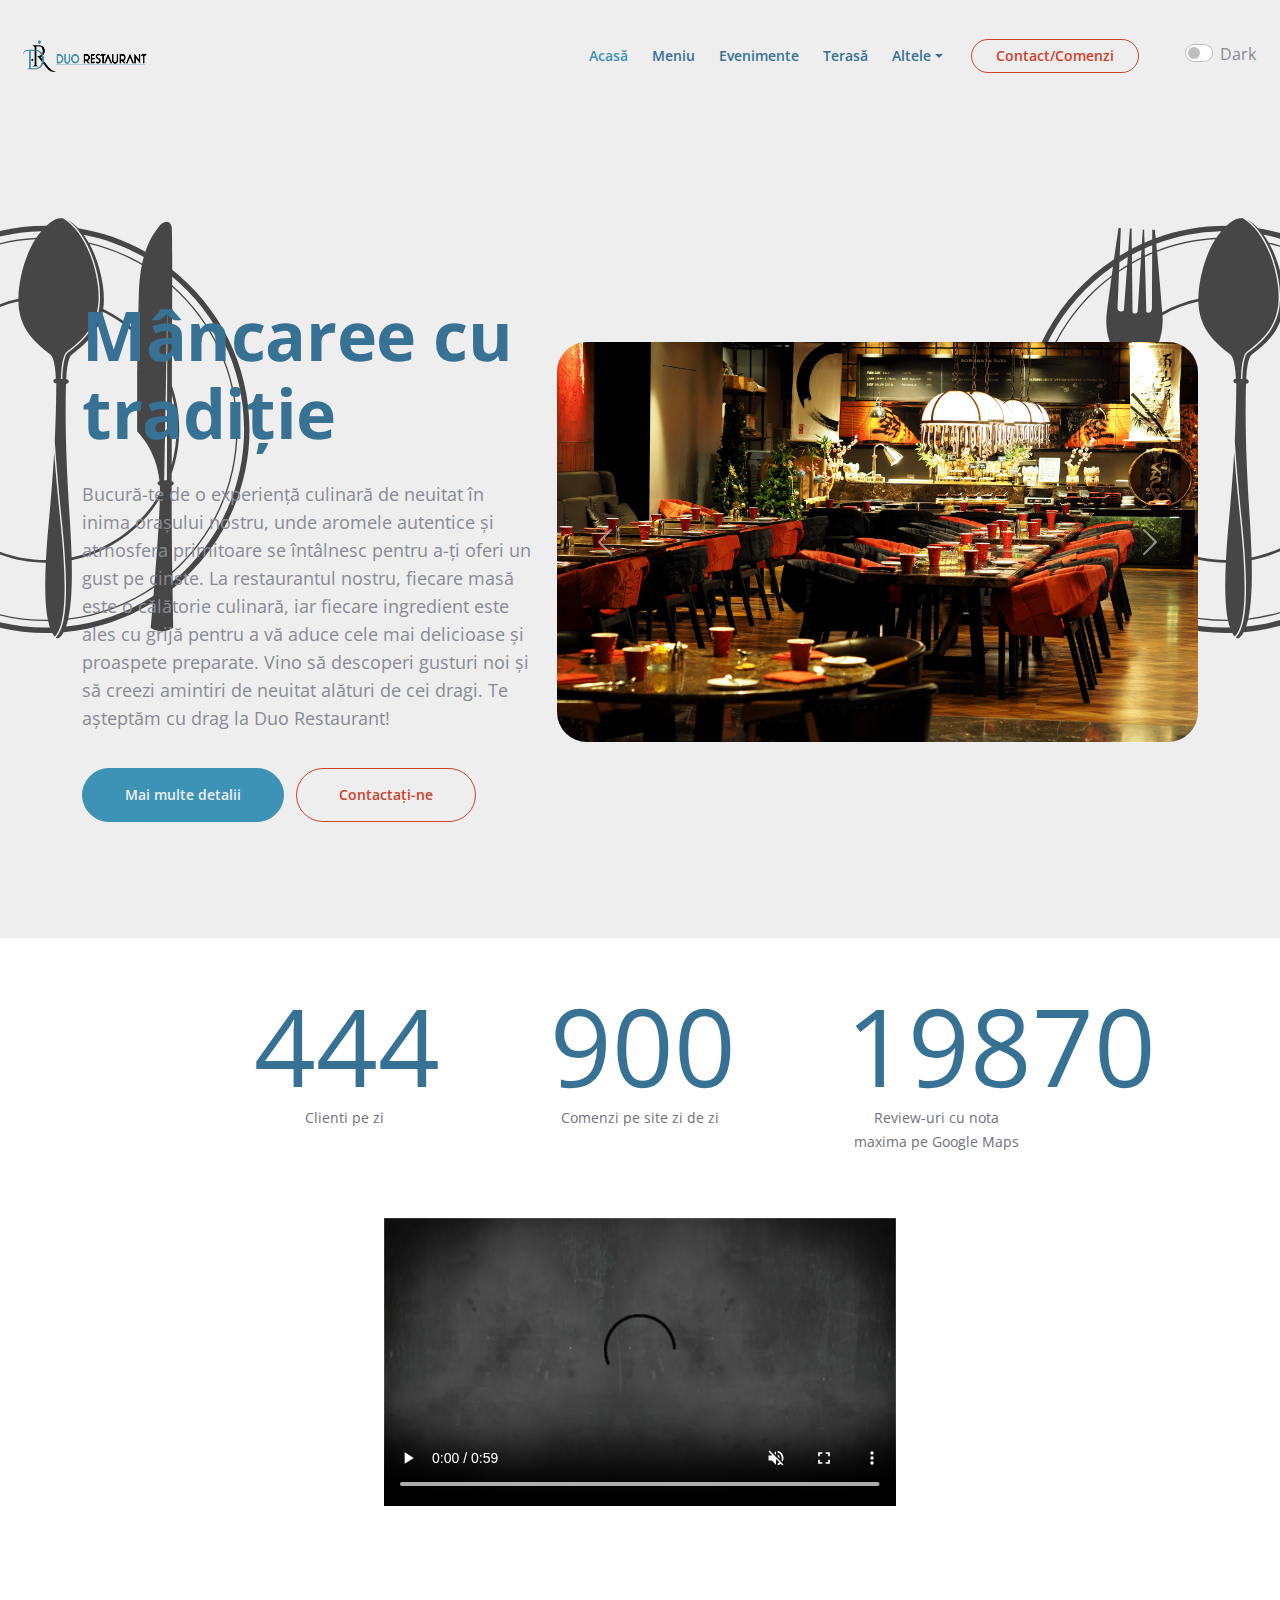
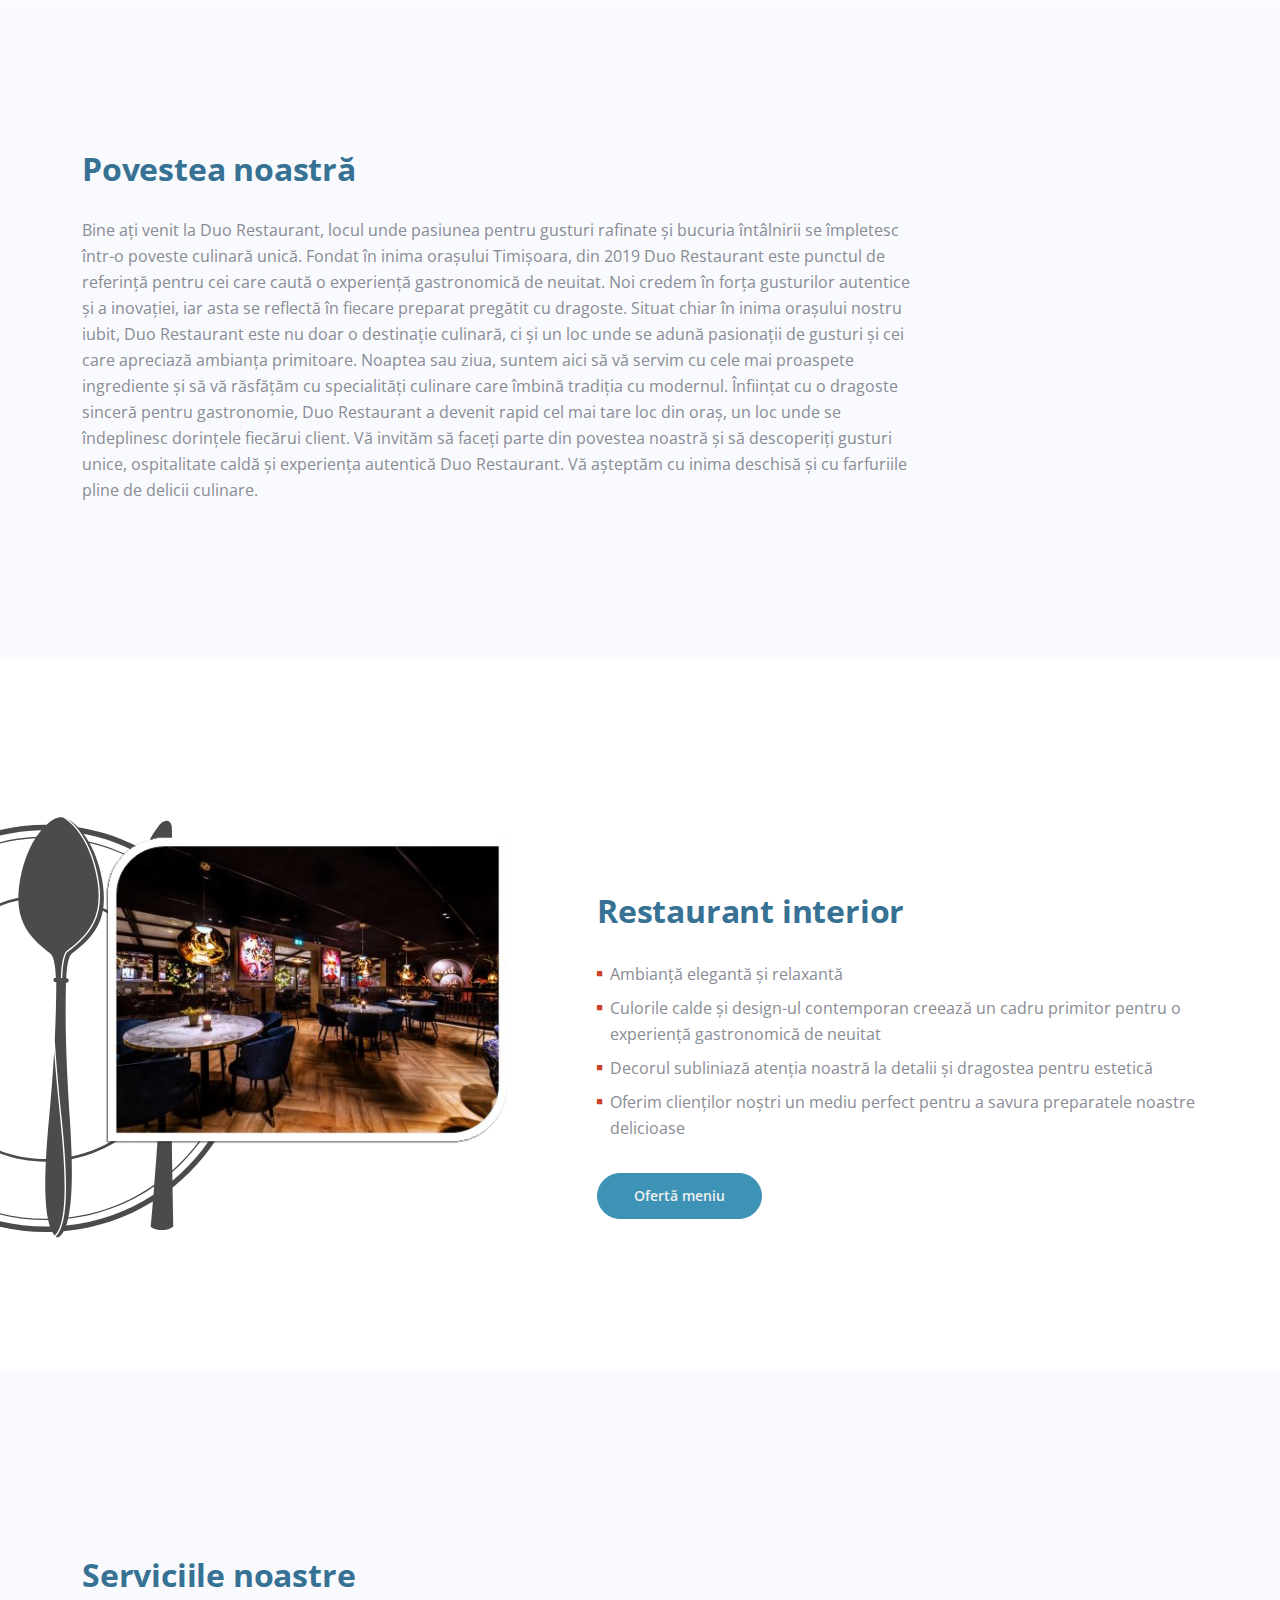
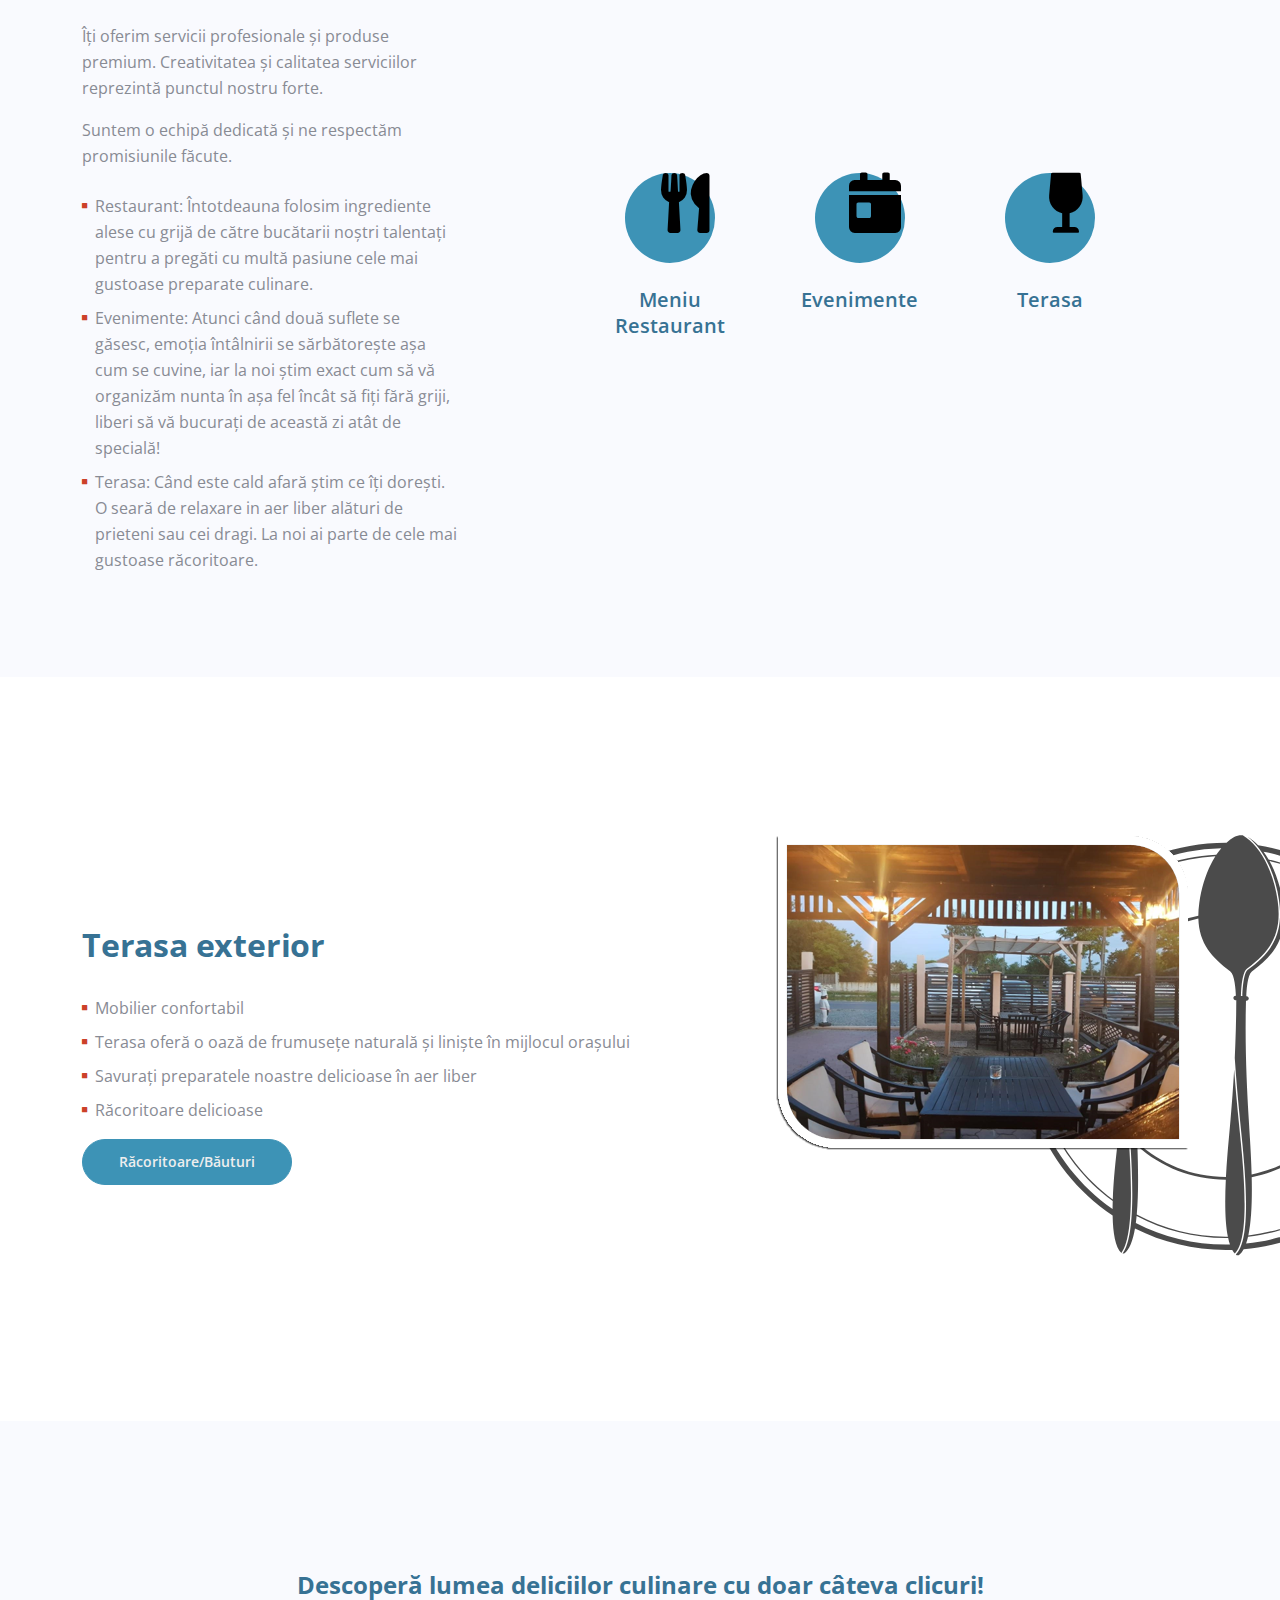
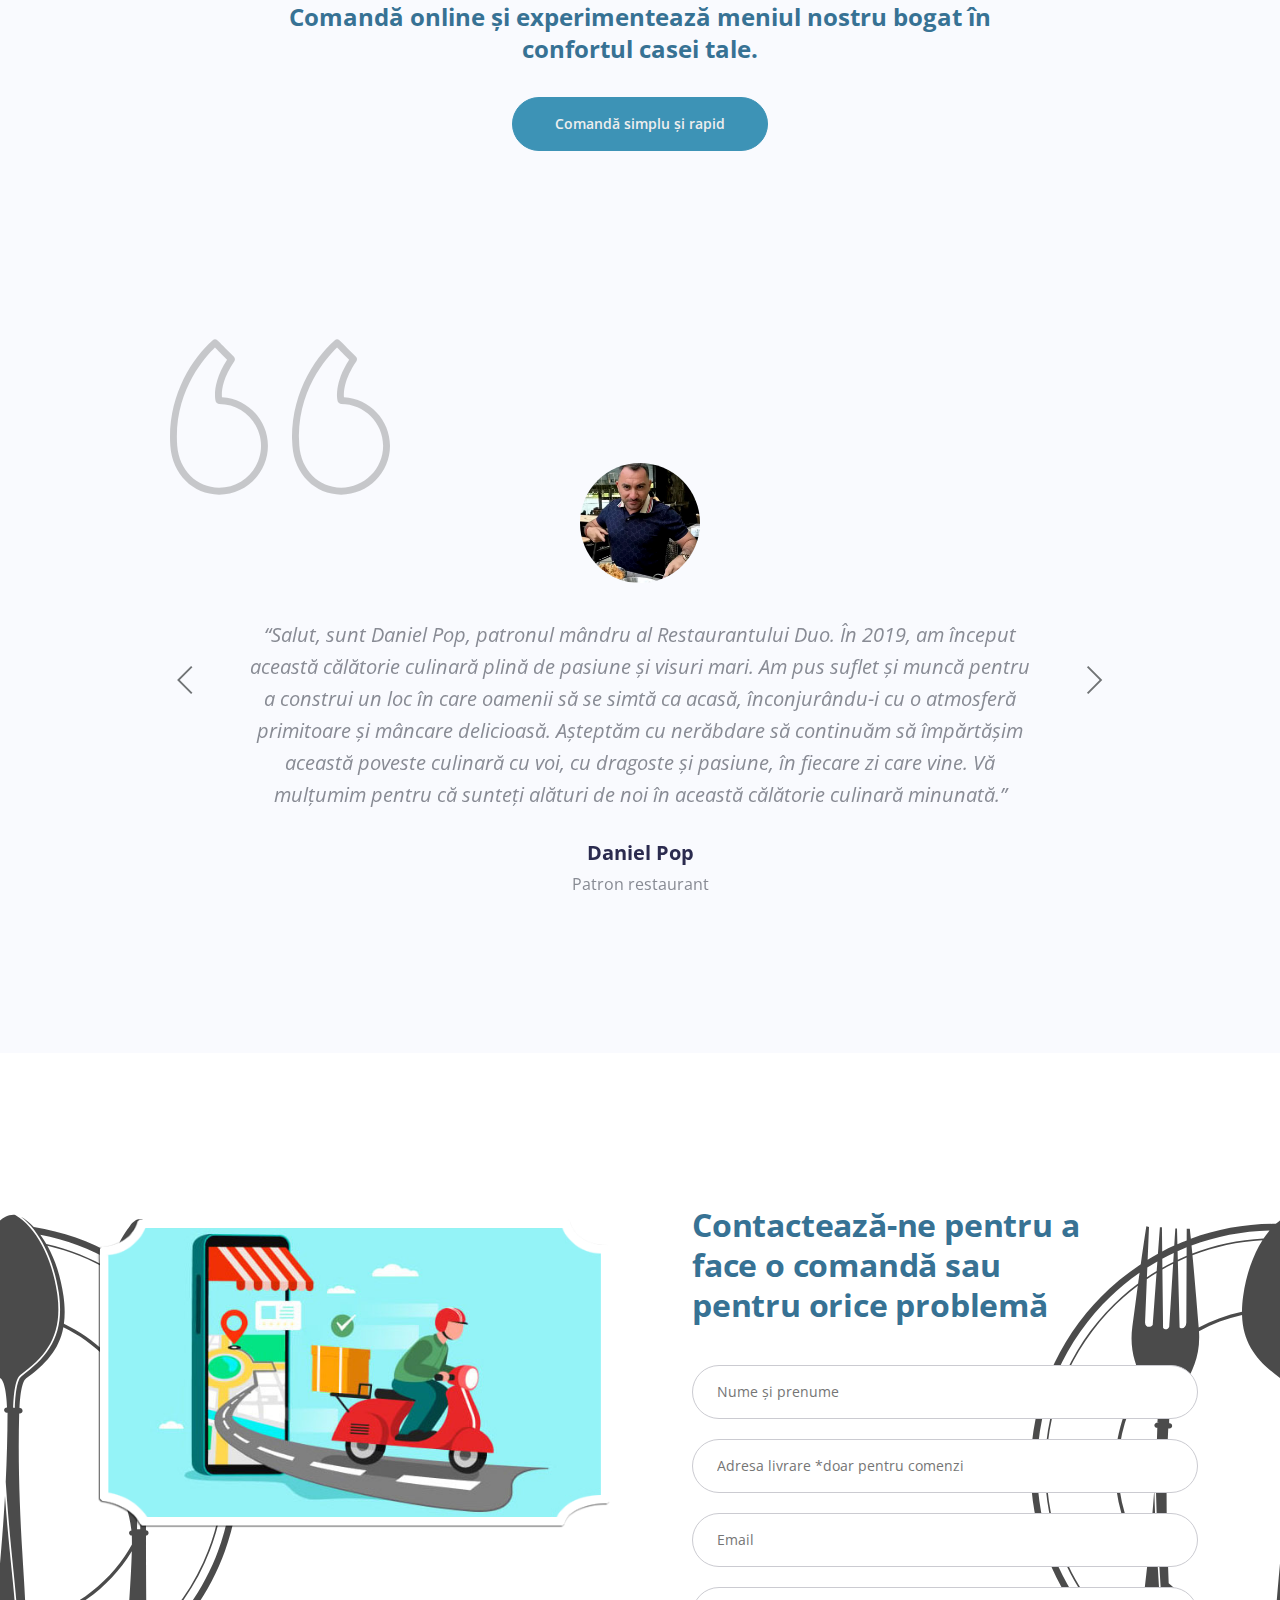
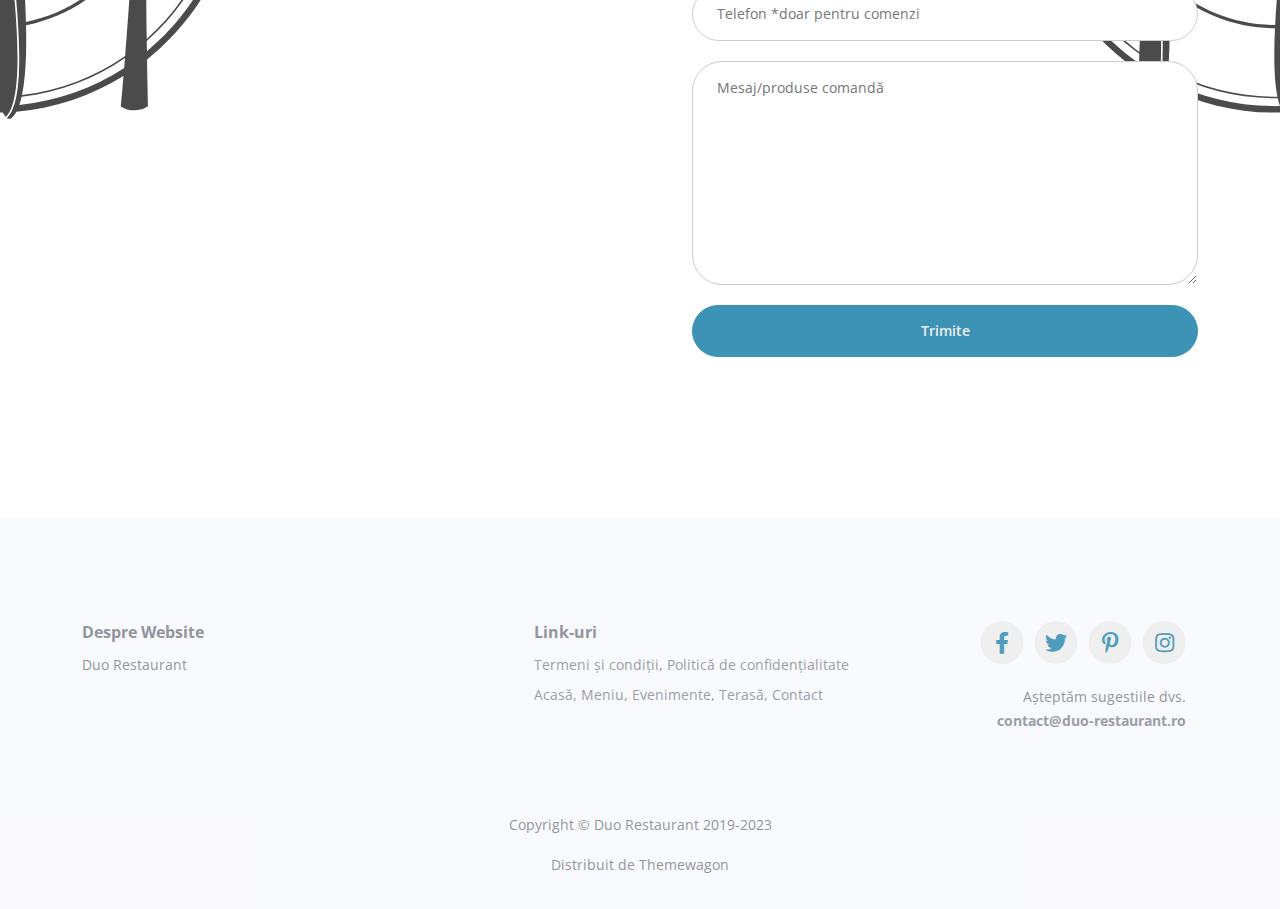
==== commit 89d9f6da: "Add files via upload" ====
--- a/index.html
+++ b/index.html
@@ -2,15 +2,17 @@
 <html lang="en">
 <head>
 
+    
     <!-- Google tag (gtag.js) -->
-    <script async src="https://www.googletagmanager.com/gtag/js?id=G-D2C6X0SSR4"></script>
+    <script async src="https://www.googletagmanager.com/gtag/js?id=G-E1XSZTDB1G"></script>
     <script>
-    window.dataLayer = window.dataLayer || [];
+     window.dataLayer = window.dataLayer || [];
     function gtag(){dataLayer.push(arguments);}
     gtag('js', new Date());
 
-    gtag('config', 'G-D2C6X0SSR4');
+     gtag('config', 'G-E1XSZTDB1G');
     </script>
+
 
     <meta charset="utf-8">
     <meta name="viewport" content="width=device-width, initial-scale=1, shrink-to-fit=no">
@@ -121,7 +123,7 @@
             <div class="row">
                 <div class="col-lg-7 col-xl-5">
                     <div class="text-container">
-                        <h1 class="h1-large">Mâncare cu tradiție</h1>
+                        <h1 class="h1-large">Mâncaree cu tradiție</h1>
                         <p class="p-large">Bucură-te de o experiență culinară de neuitat în inima orașului nostru, unde aromele autentice și atmosfera primitoare se întâlnesc pentru a-ți oferi un gust pe cinste. La restaurantul nostru, fiecare masă este o călătorie culinară, iar fiecare ingredient este ales cu grijă pentru a vă aduce cele mai delicioase și proaspete preparate. Vino să descoperi gusturi noi și să creezi amintiri de neuitat alături de cei dragi. Te așteptăm cu drag la Duo Restaurant!</p>
                         <a class="btn-solid-lg" href="#introduction">Mai multe detalii</a>
                         <a class="btn-outline-lg" href="#contact">Contactați-ne</a>
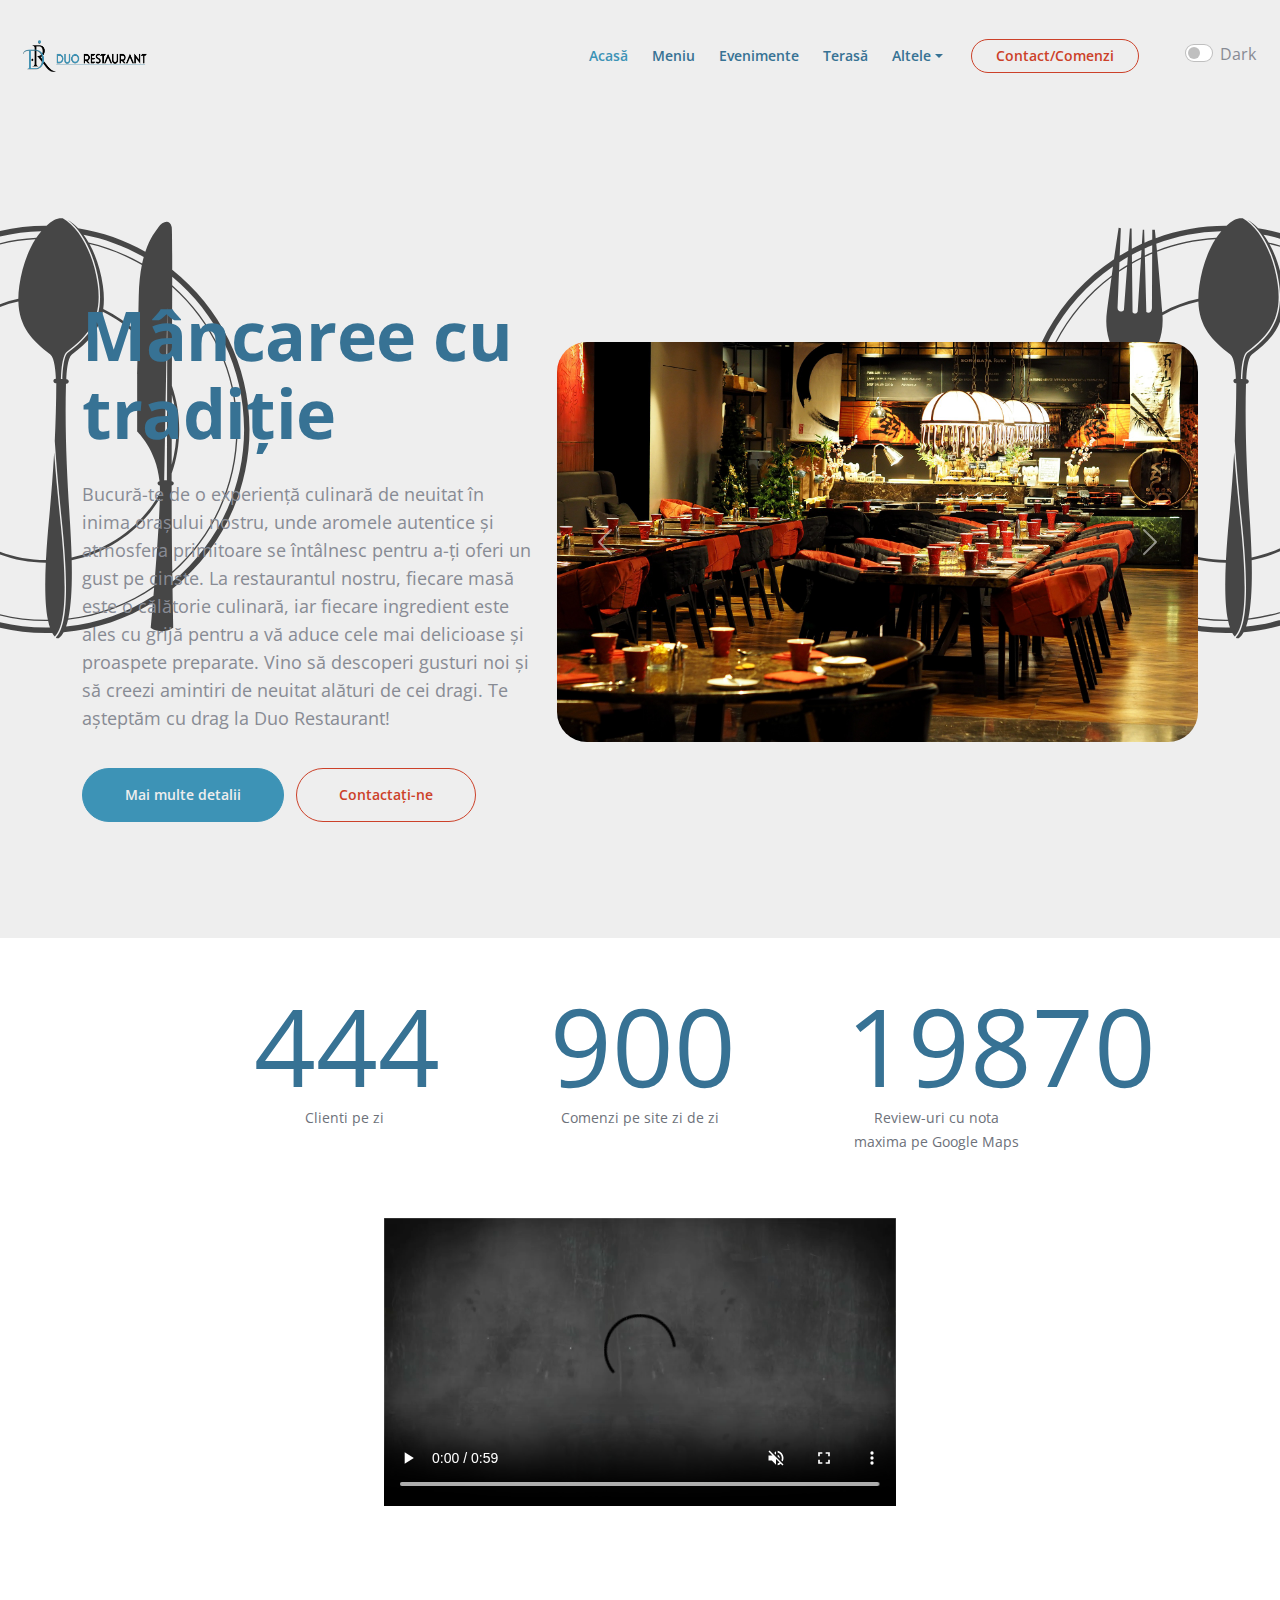
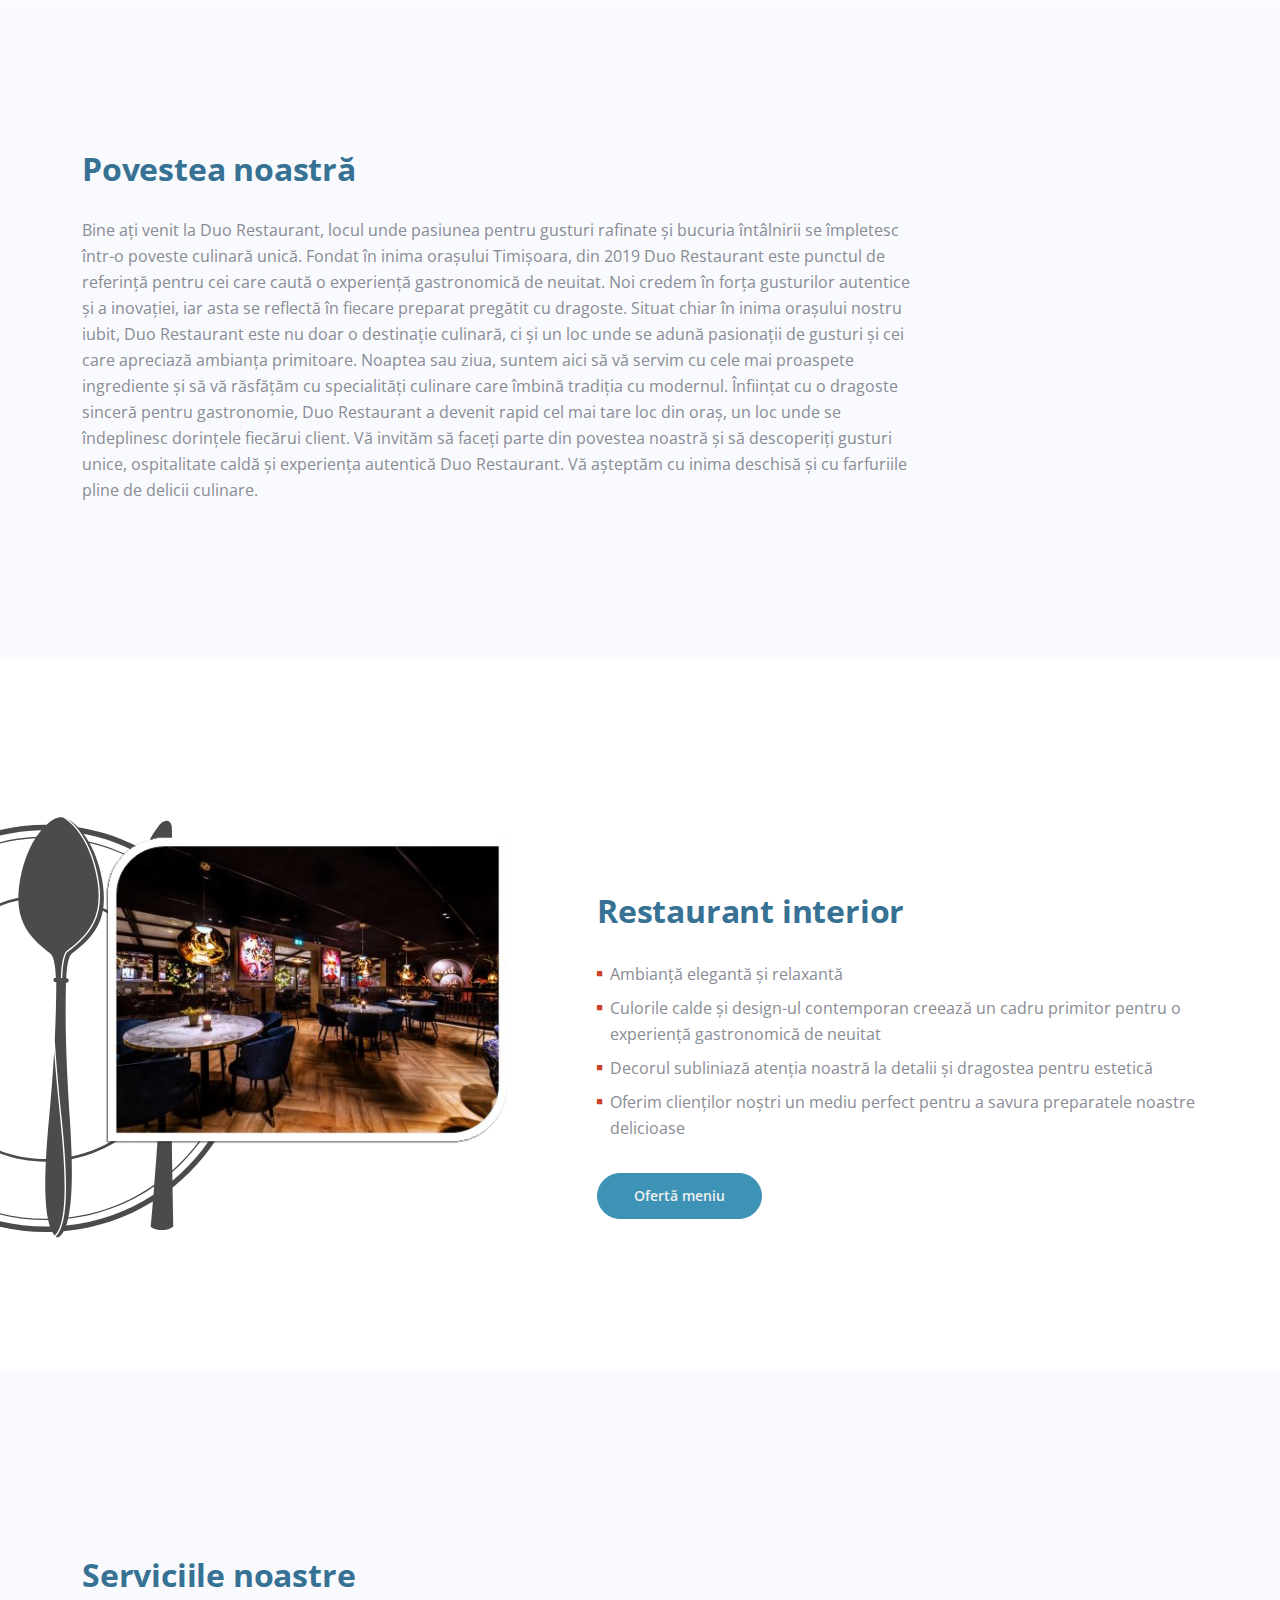
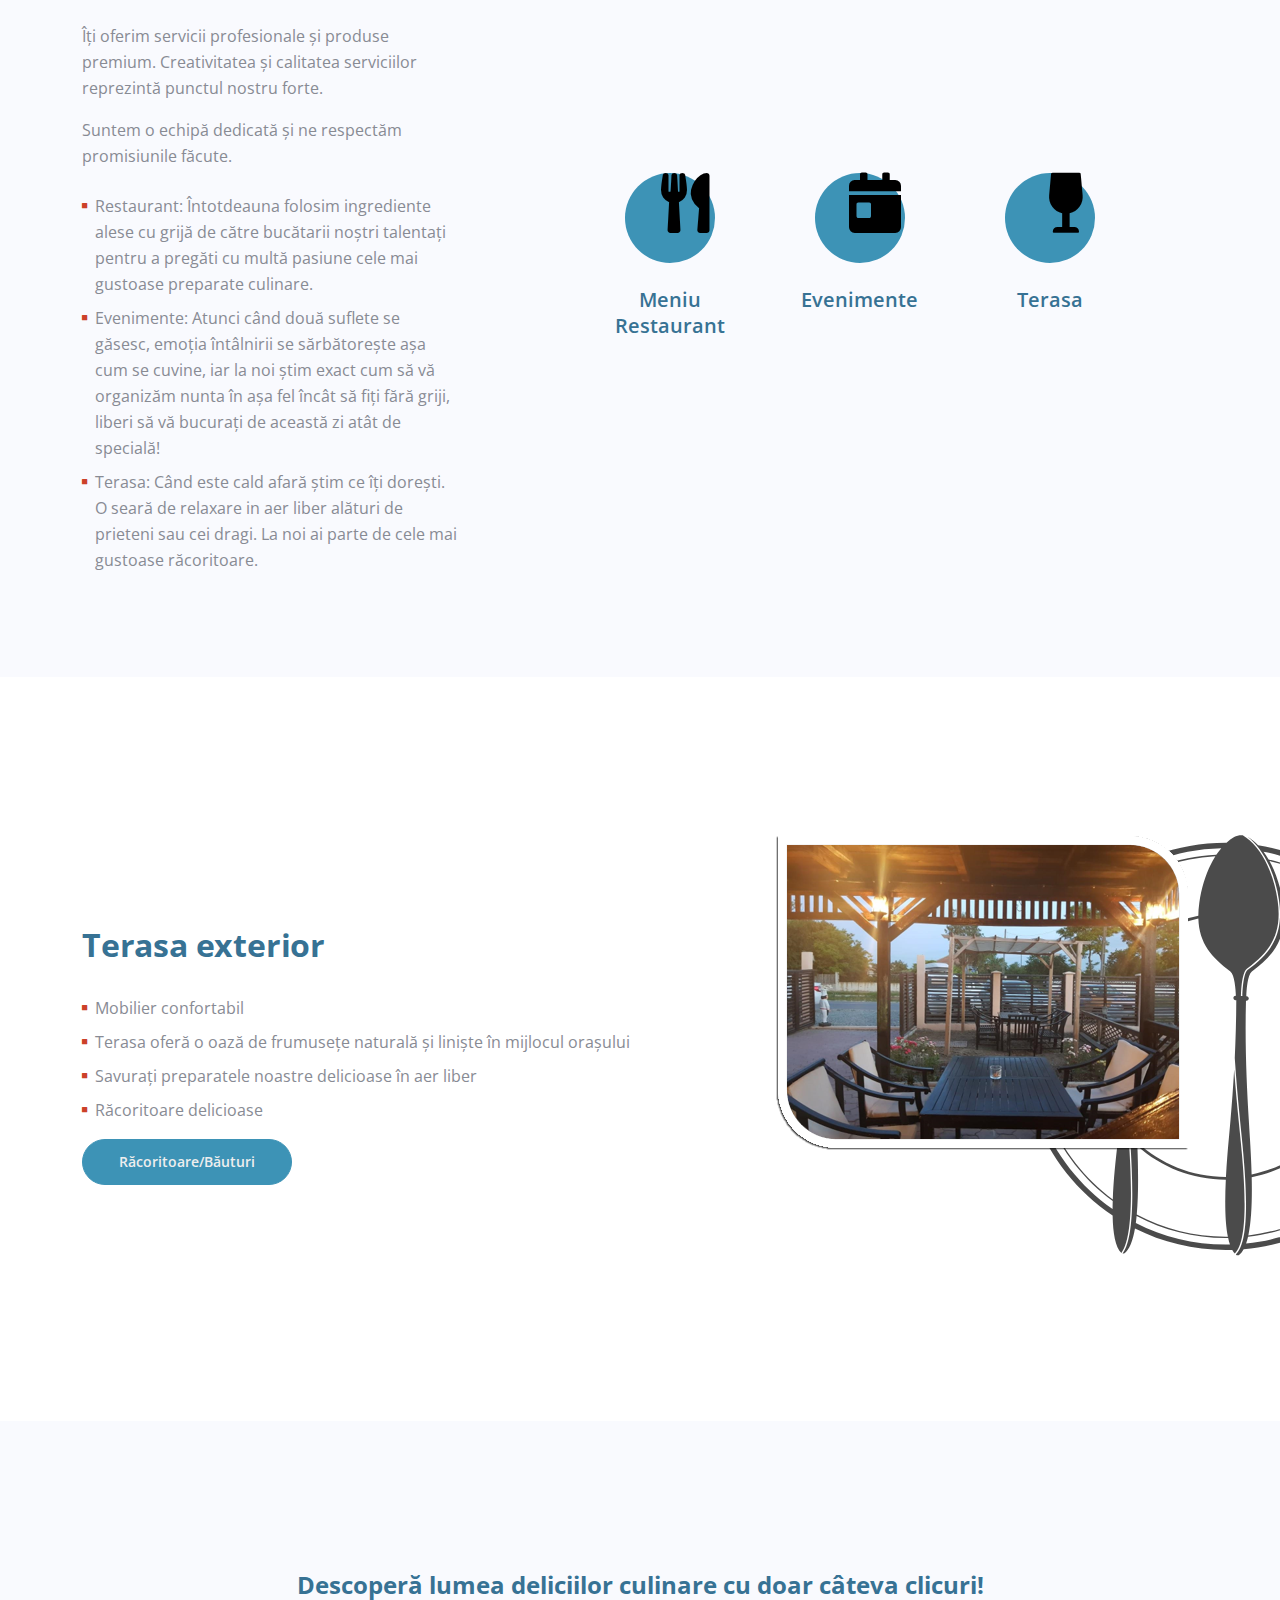
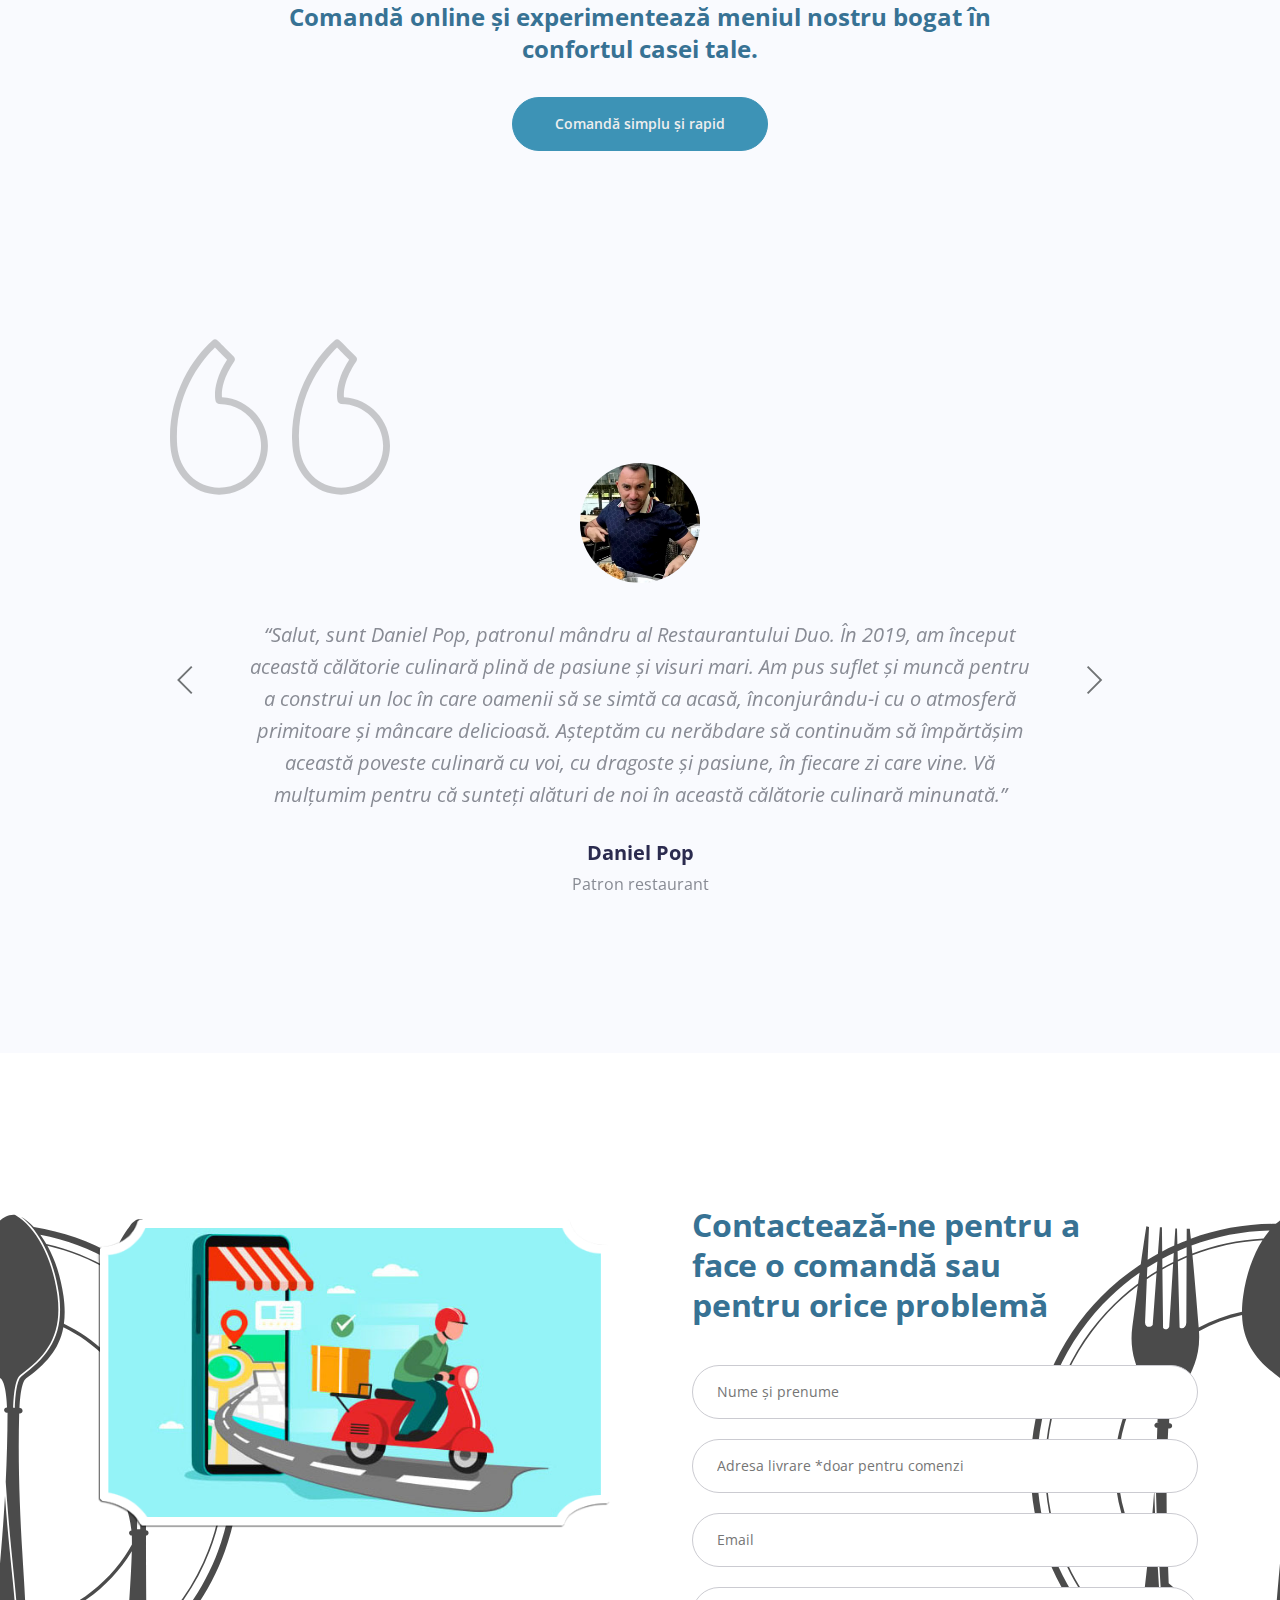
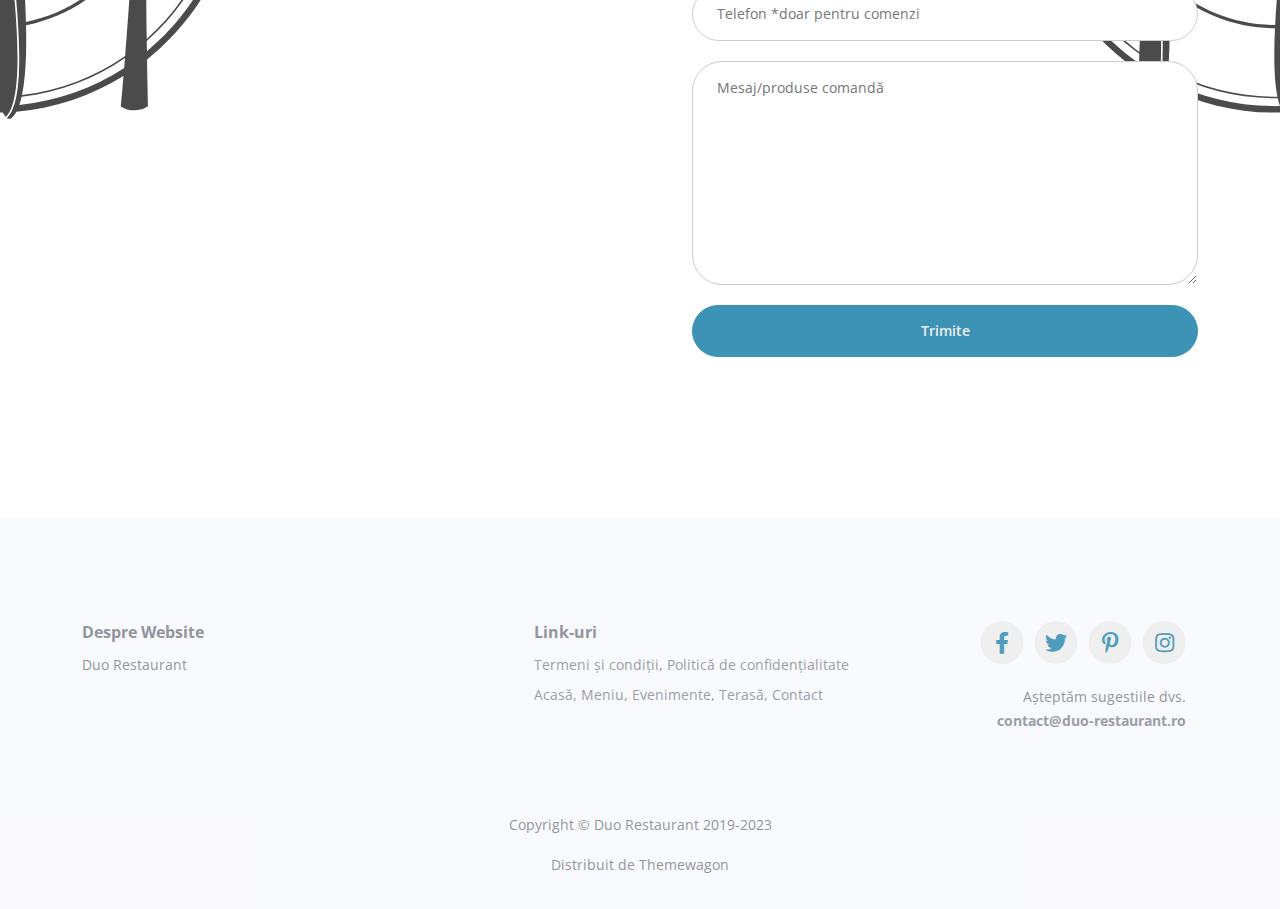
==== commit 3257786f: "Add files via upload" ====
--- a/index.html
+++ b/index.html
@@ -3,15 +3,17 @@
 <head>
 
     
+    
     <!-- Google tag (gtag.js) -->
-    <script async src="https://www.googletagmanager.com/gtag/js?id=G-E1XSZTDB1G"></script>
+    <script async src="https://www.googletagmanager.com/gtag/js?id=G-P87FXQT4V4"></script>
     <script>
      window.dataLayer = window.dataLayer || [];
-    function gtag(){dataLayer.push(arguments);}
-    gtag('js', new Date());
-
-     gtag('config', 'G-E1XSZTDB1G');
+     function gtag(){dataLayer.push(arguments);}
+     gtag('js', new Date());
+
+     gtag('config', 'G-P87FXQT4V4');
     </script>
+
 
 
     <meta charset="utf-8">
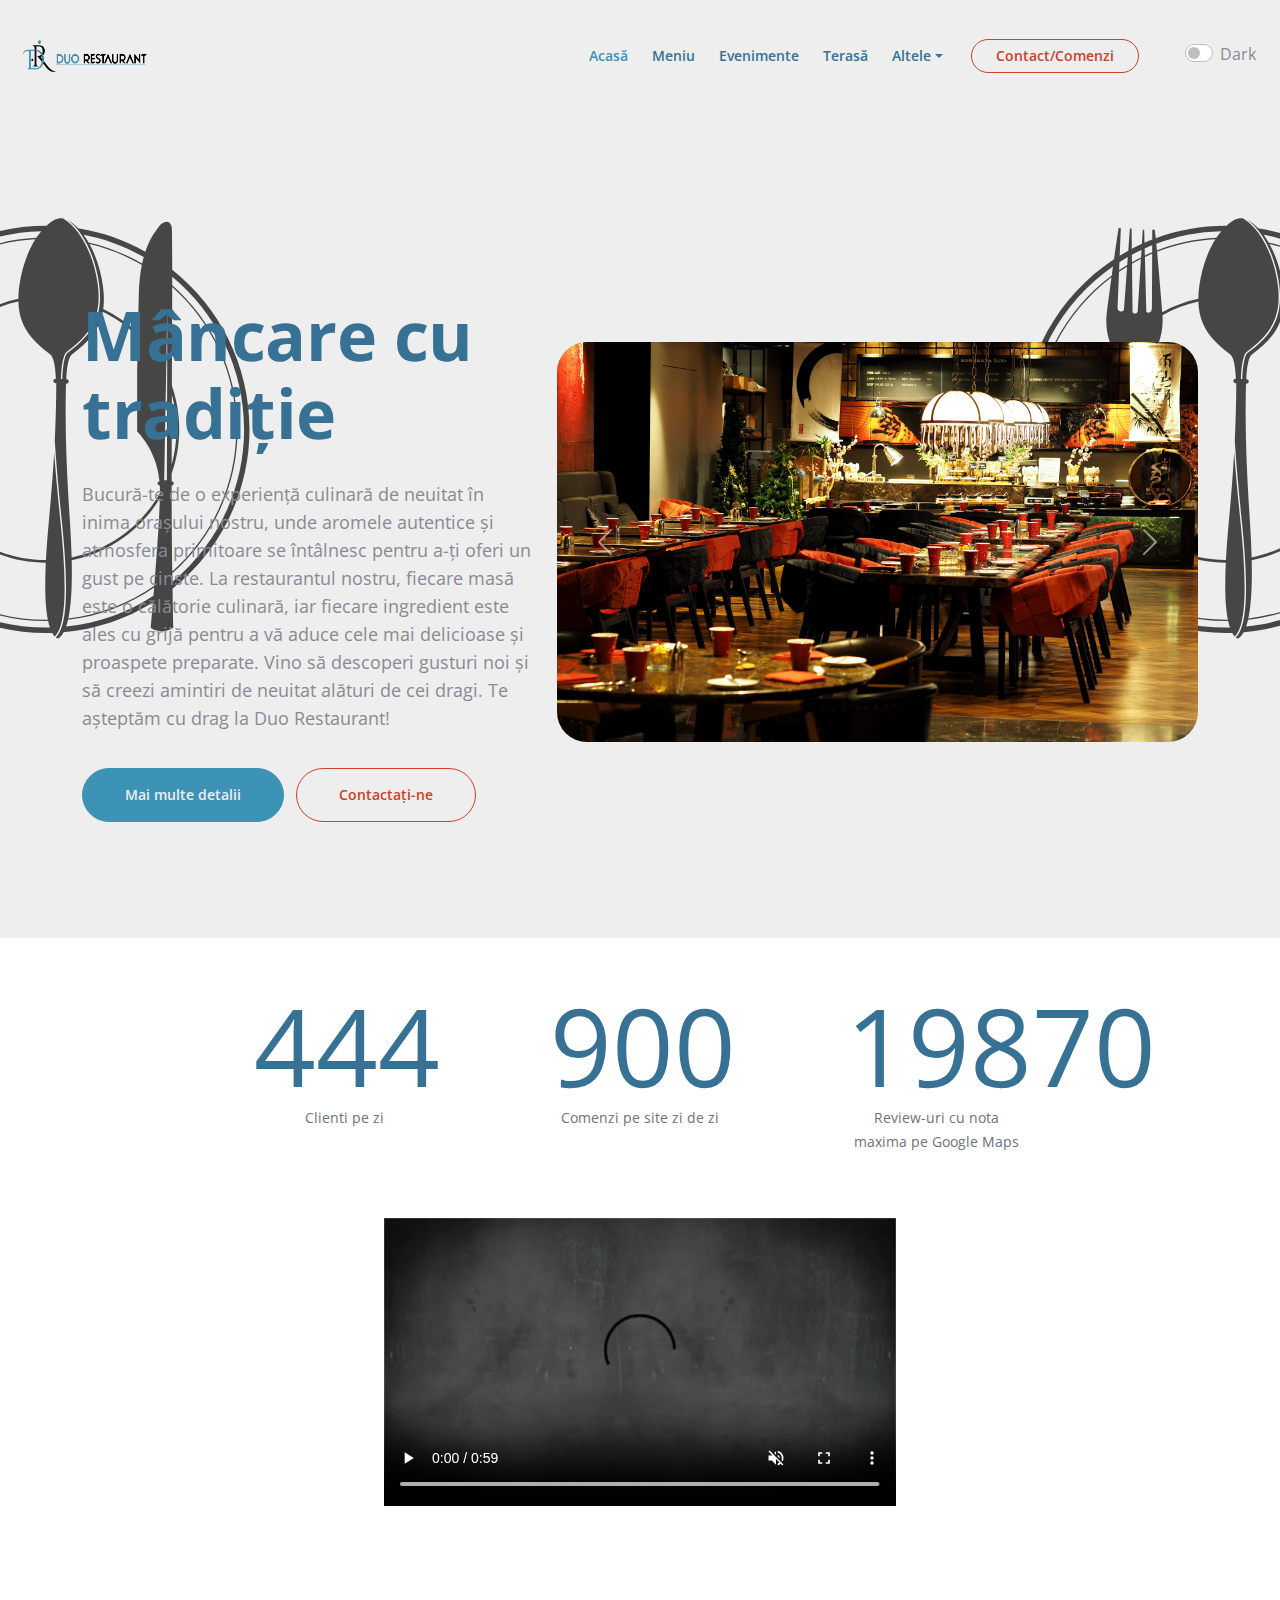
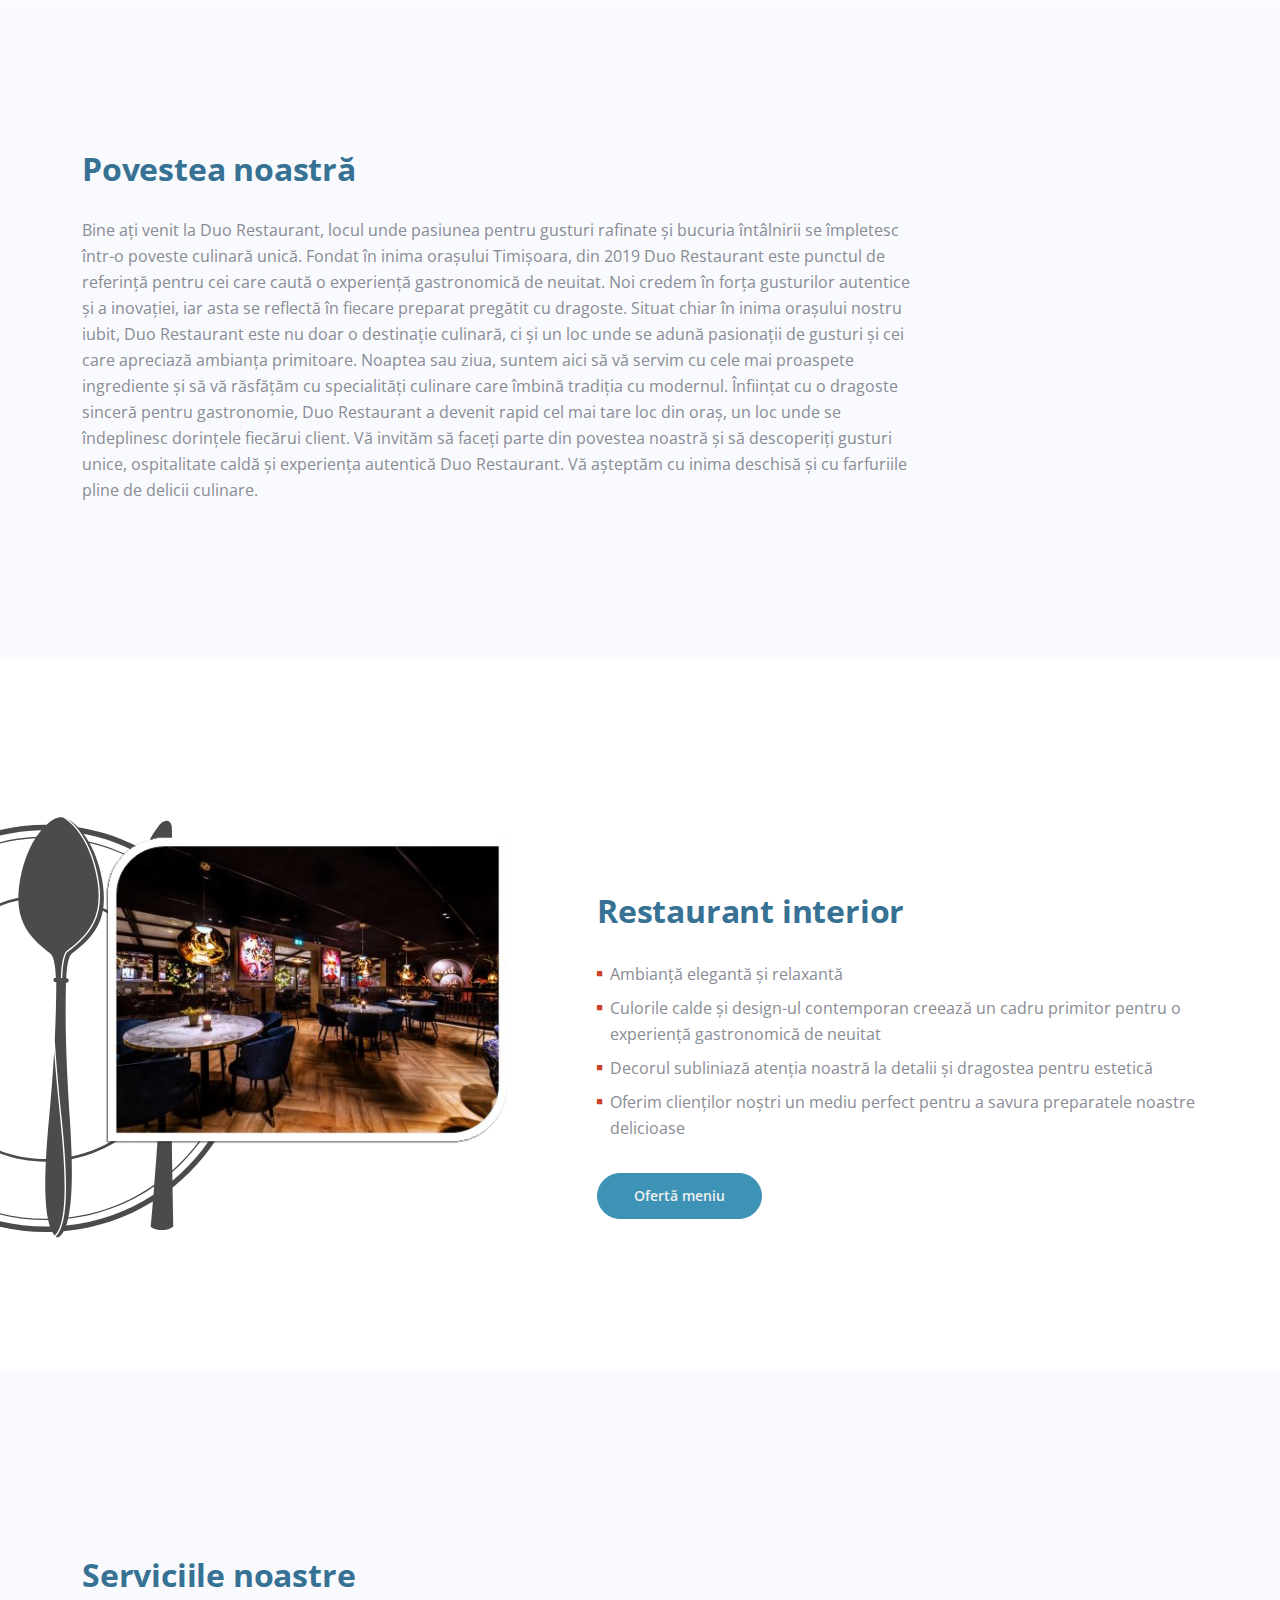
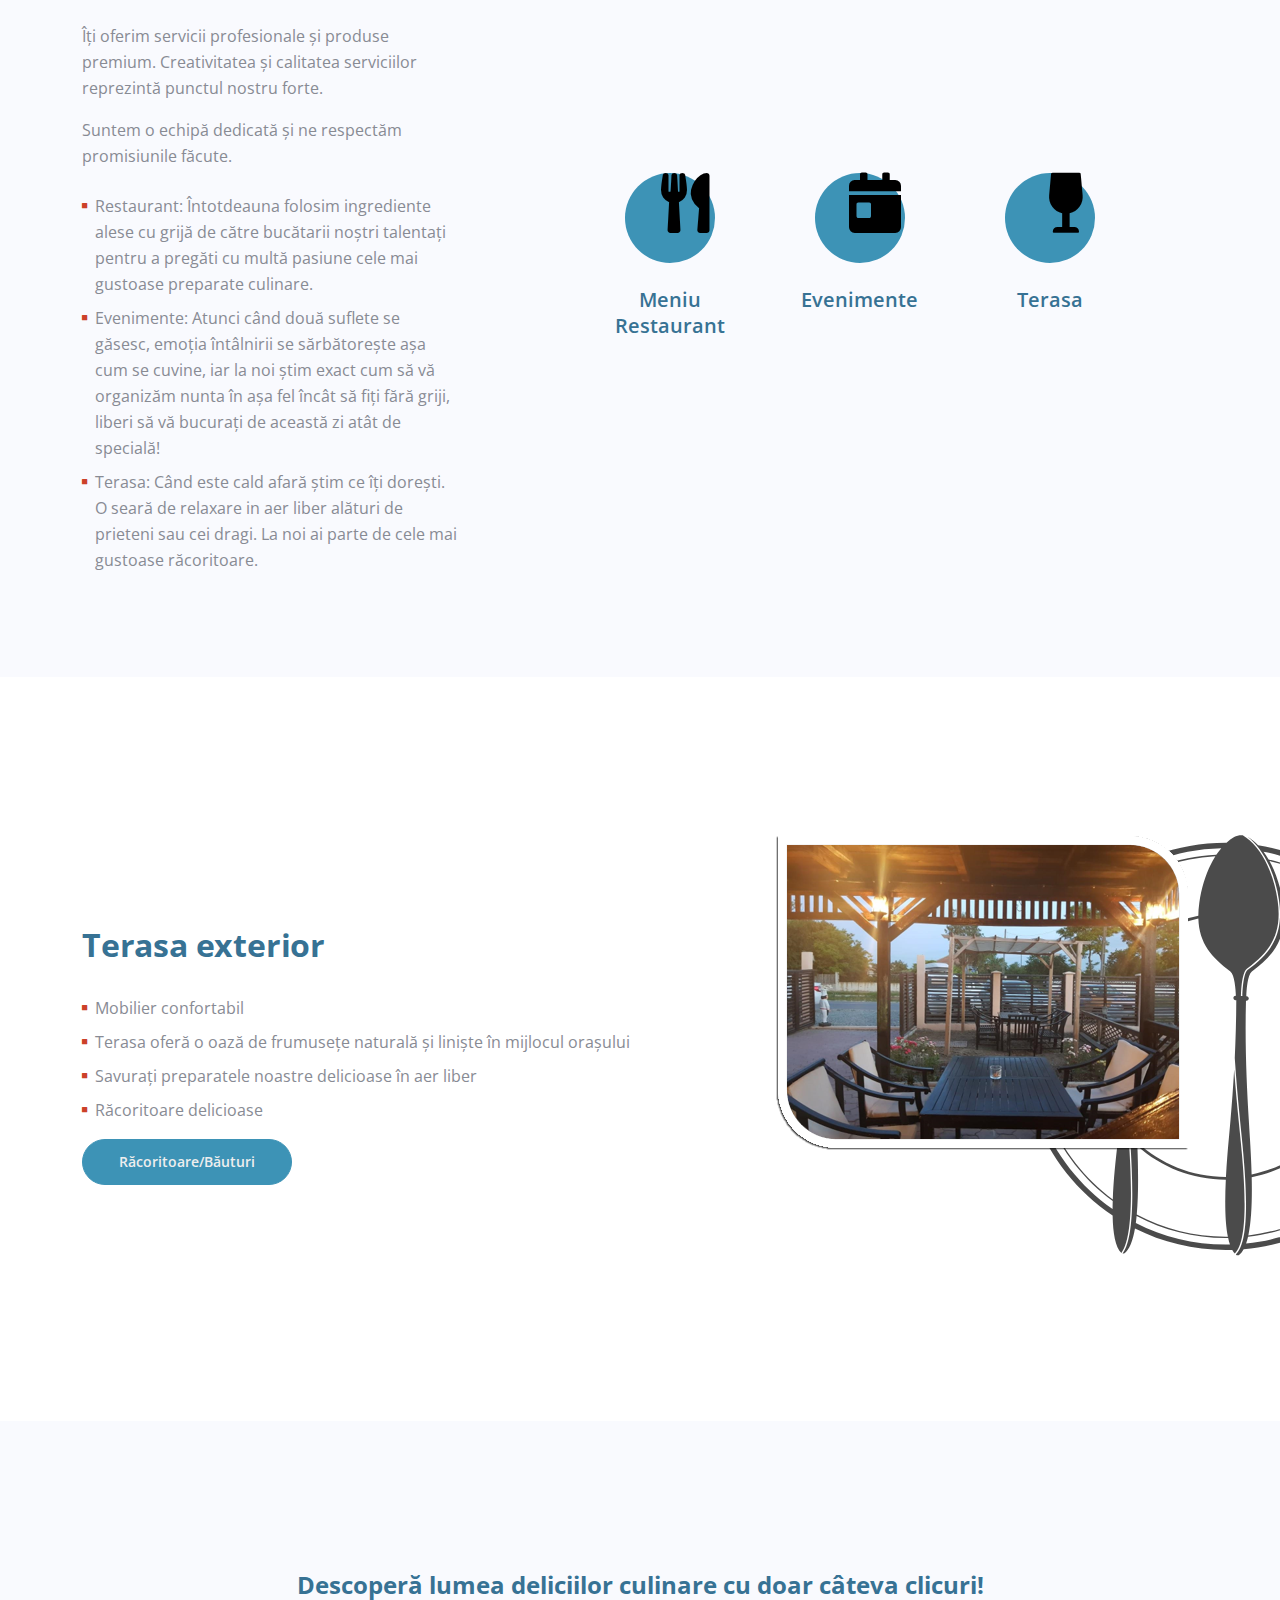
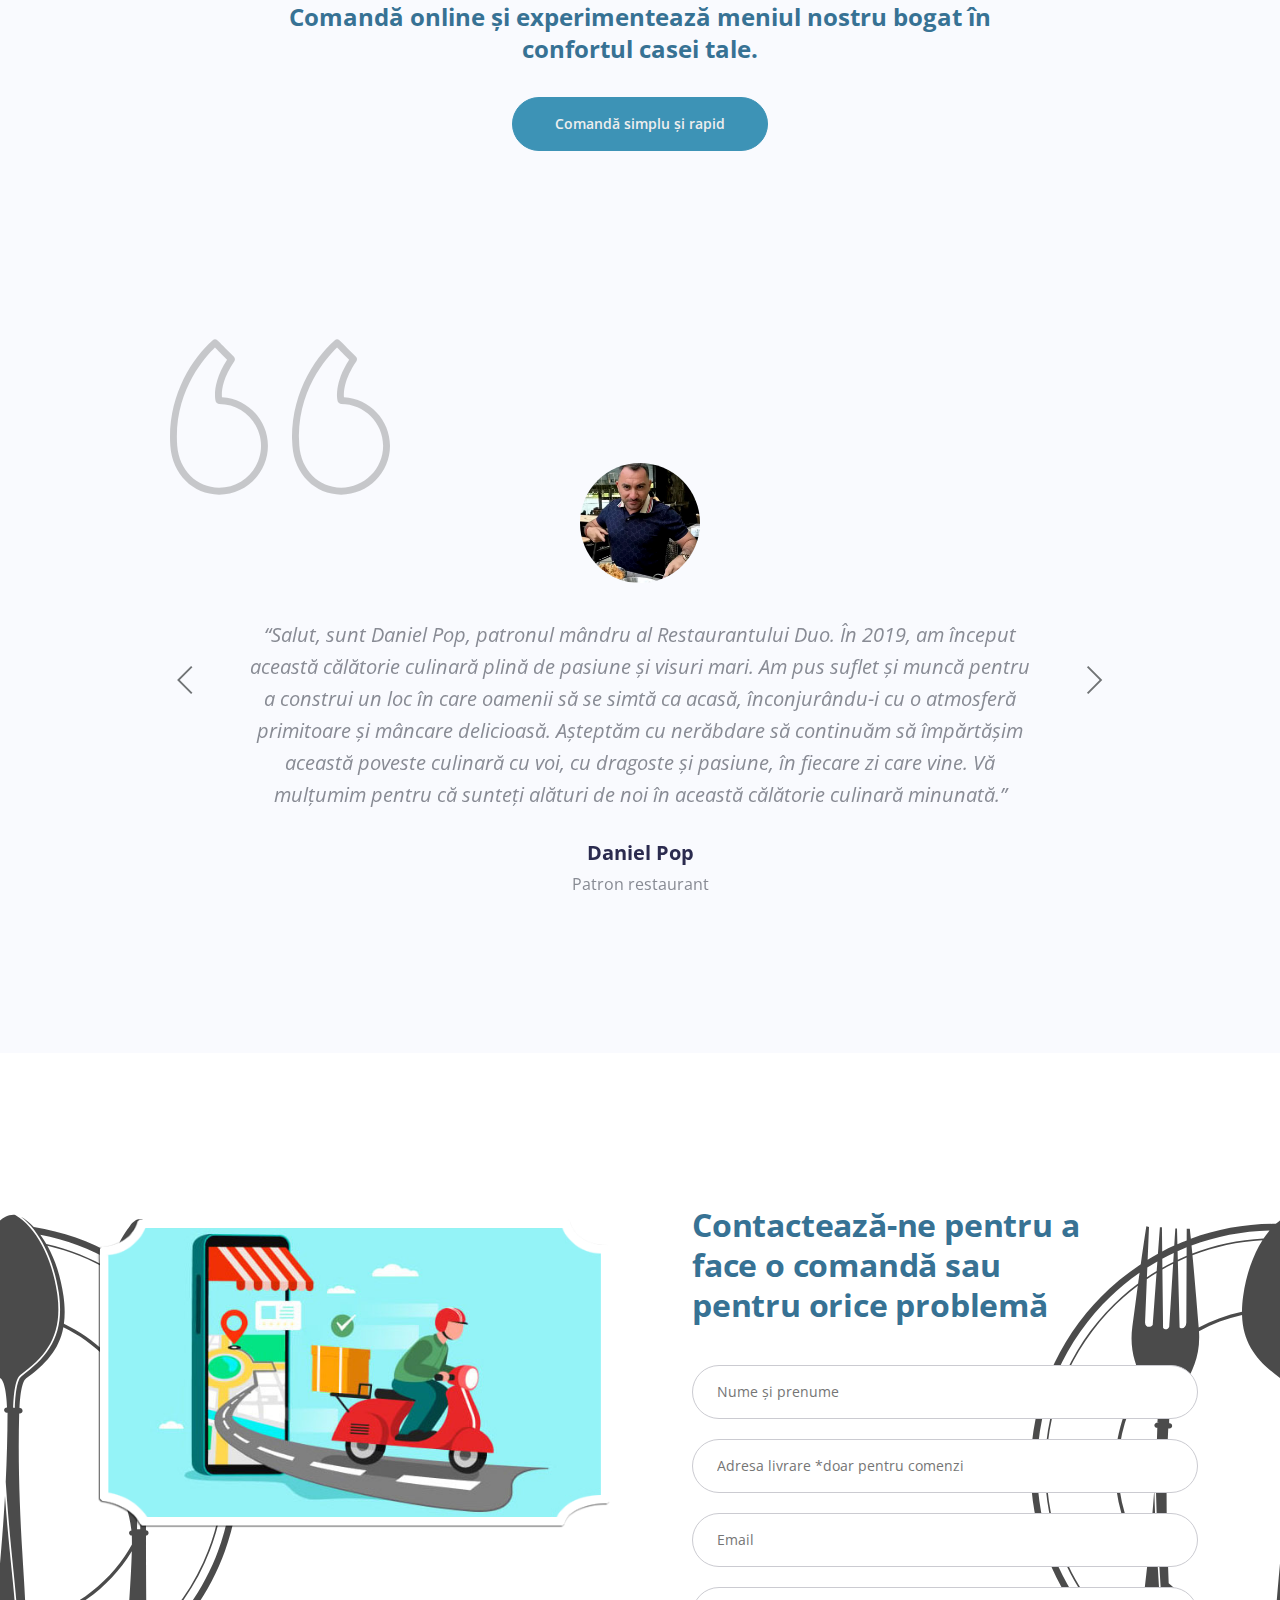
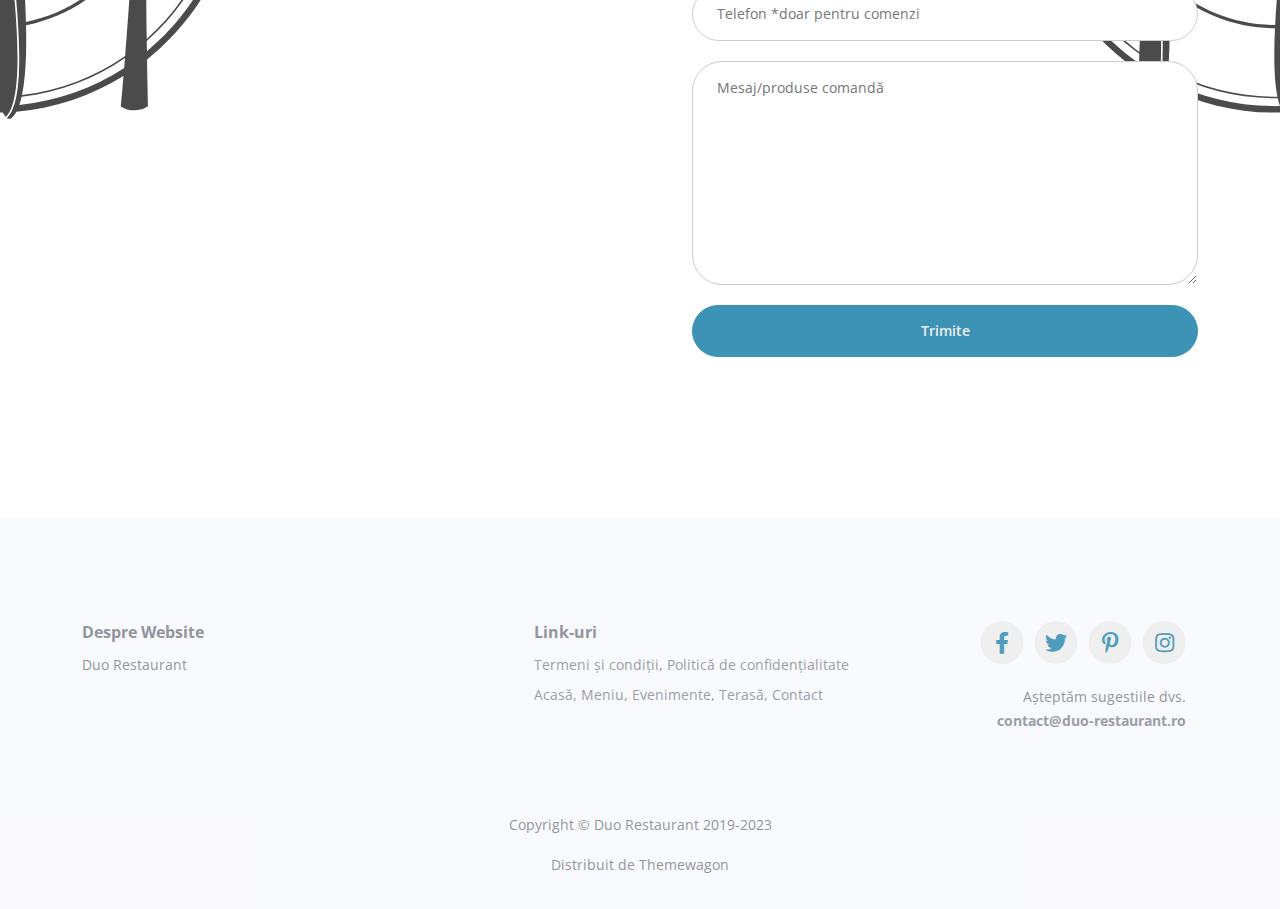
==== commit 20bcd68f: "Add files via upload" ====
--- a/index.html
+++ b/index.html
@@ -3,7 +3,7 @@
 <head>
 
     
-    
+
     <!-- Google tag (gtag.js) -->
     <script async src="https://www.googletagmanager.com/gtag/js?id=G-P87FXQT4V4"></script>
     <script>
@@ -125,7 +125,7 @@
             <div class="row">
                 <div class="col-lg-7 col-xl-5">
                     <div class="text-container">
-                        <h1 class="h1-large">Mâncaree cu tradiție</h1>
+                        <h1 class="h1-large">Mâncare cu tradiție</h1>
                         <p class="p-large">Bucură-te de o experiență culinară de neuitat în inima orașului nostru, unde aromele autentice și atmosfera primitoare se întâlnesc pentru a-ți oferi un gust pe cinste. La restaurantul nostru, fiecare masă este o călătorie culinară, iar fiecare ingredient este ales cu grijă pentru a vă aduce cele mai delicioase și proaspete preparate. Vino să descoperi gusturi noi și să creezi amintiri de neuitat alături de cei dragi. Te așteptăm cu drag la Duo Restaurant!</p>
                         <a class="btn-solid-lg" href="#introduction">Mai multe detalii</a>
                         <a class="btn-outline-lg" href="#contact">Contactați-ne</a>
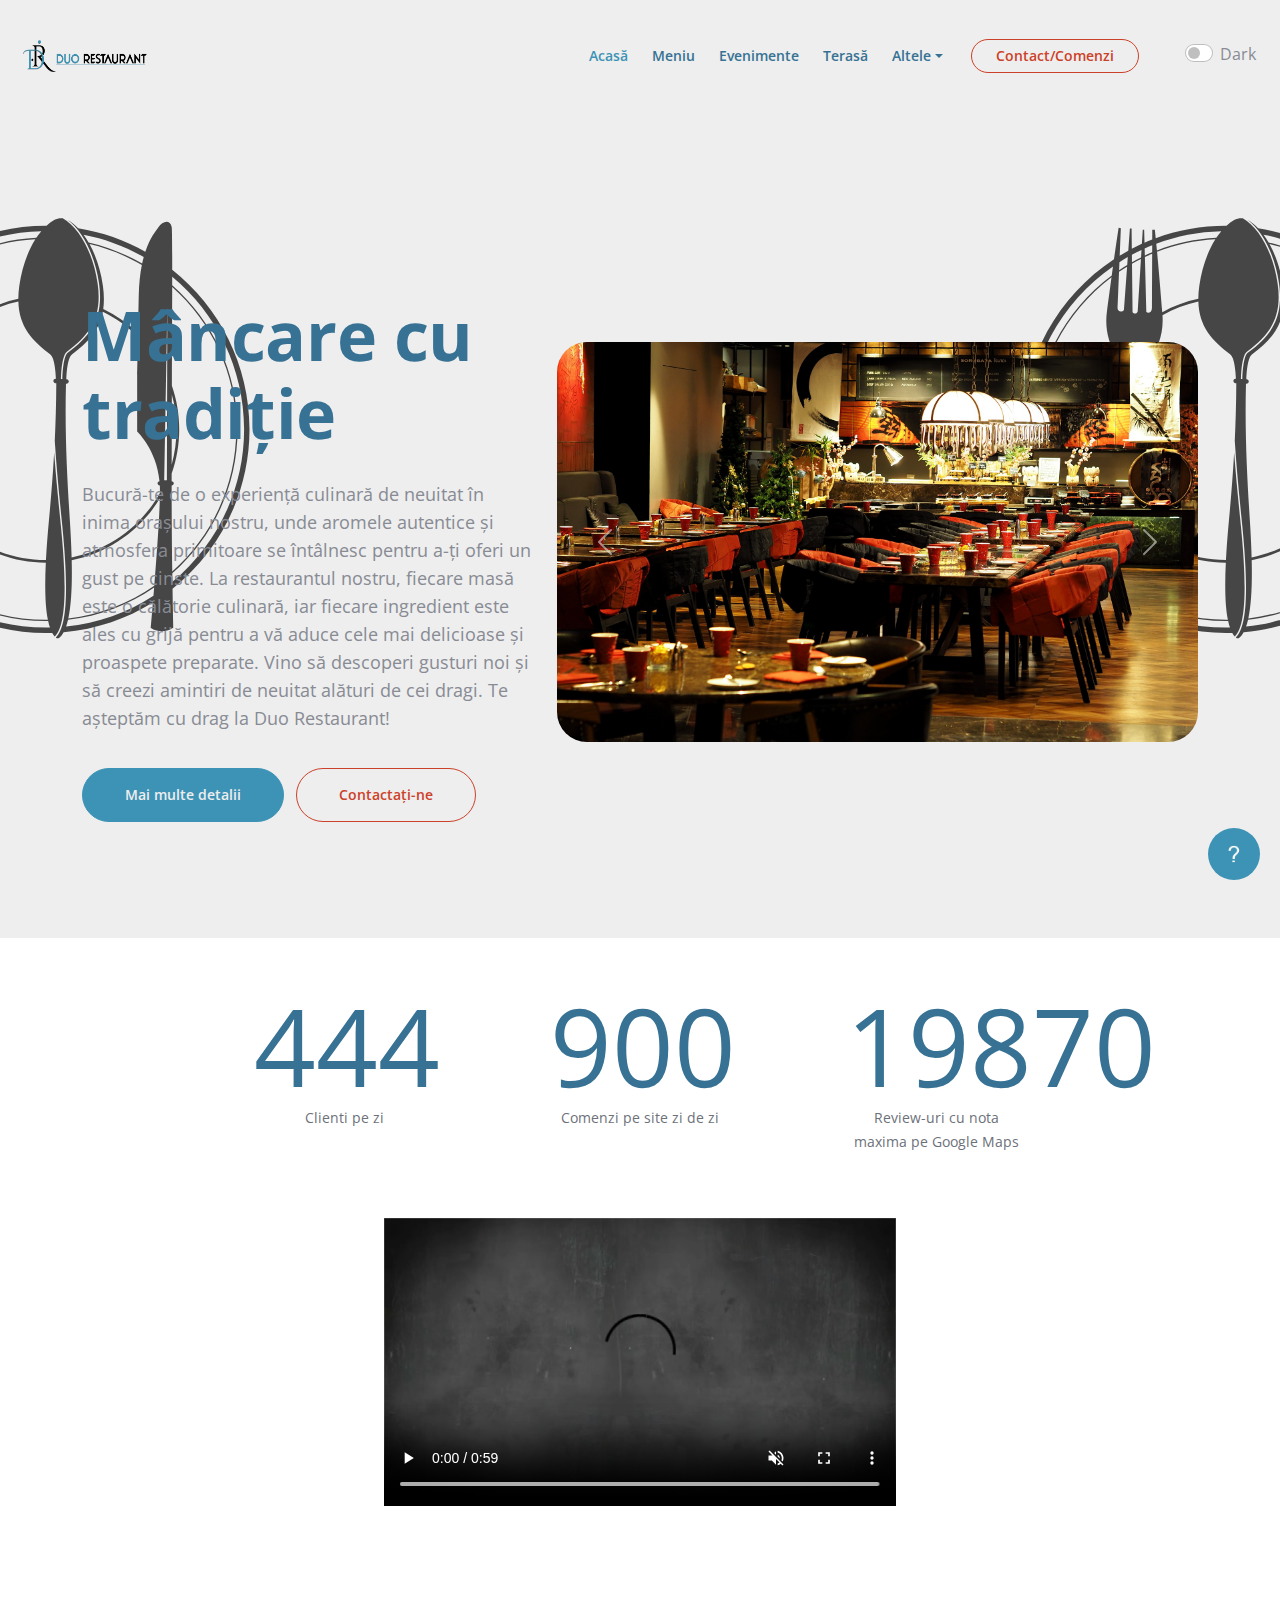
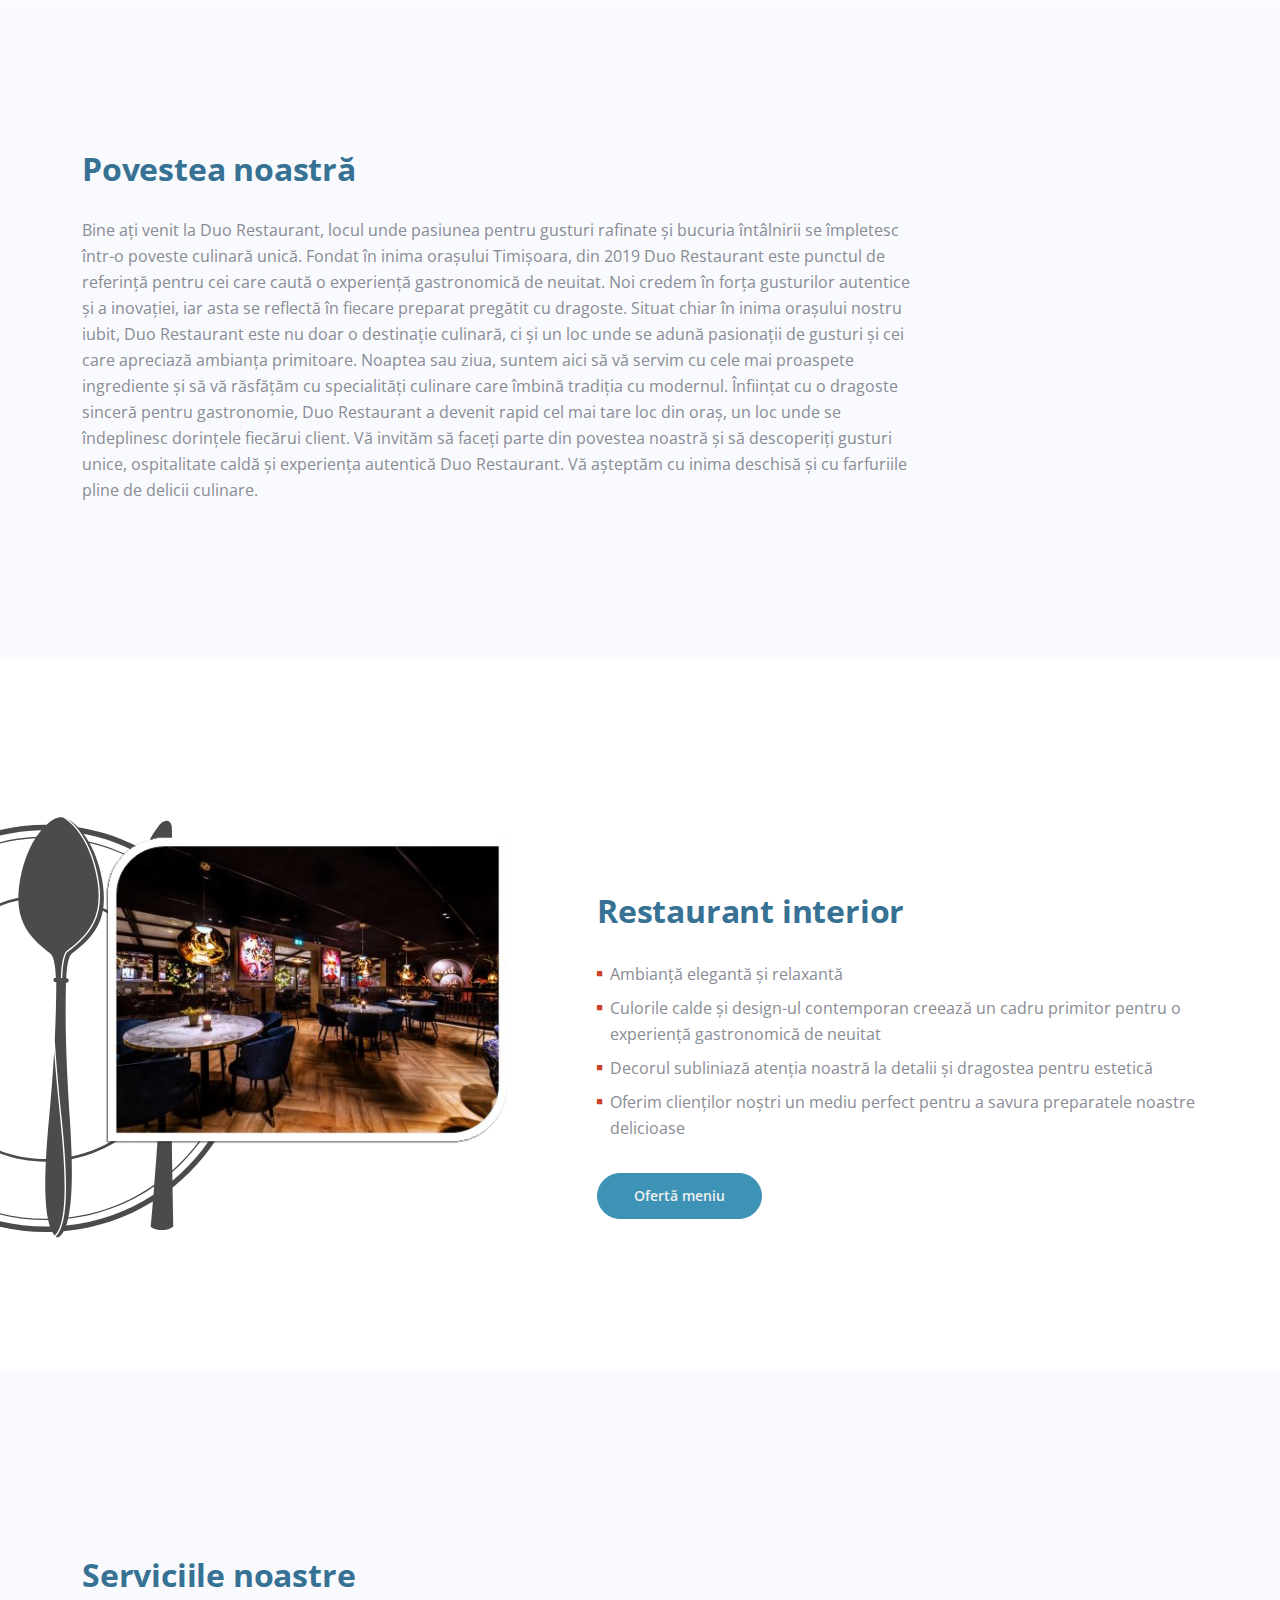
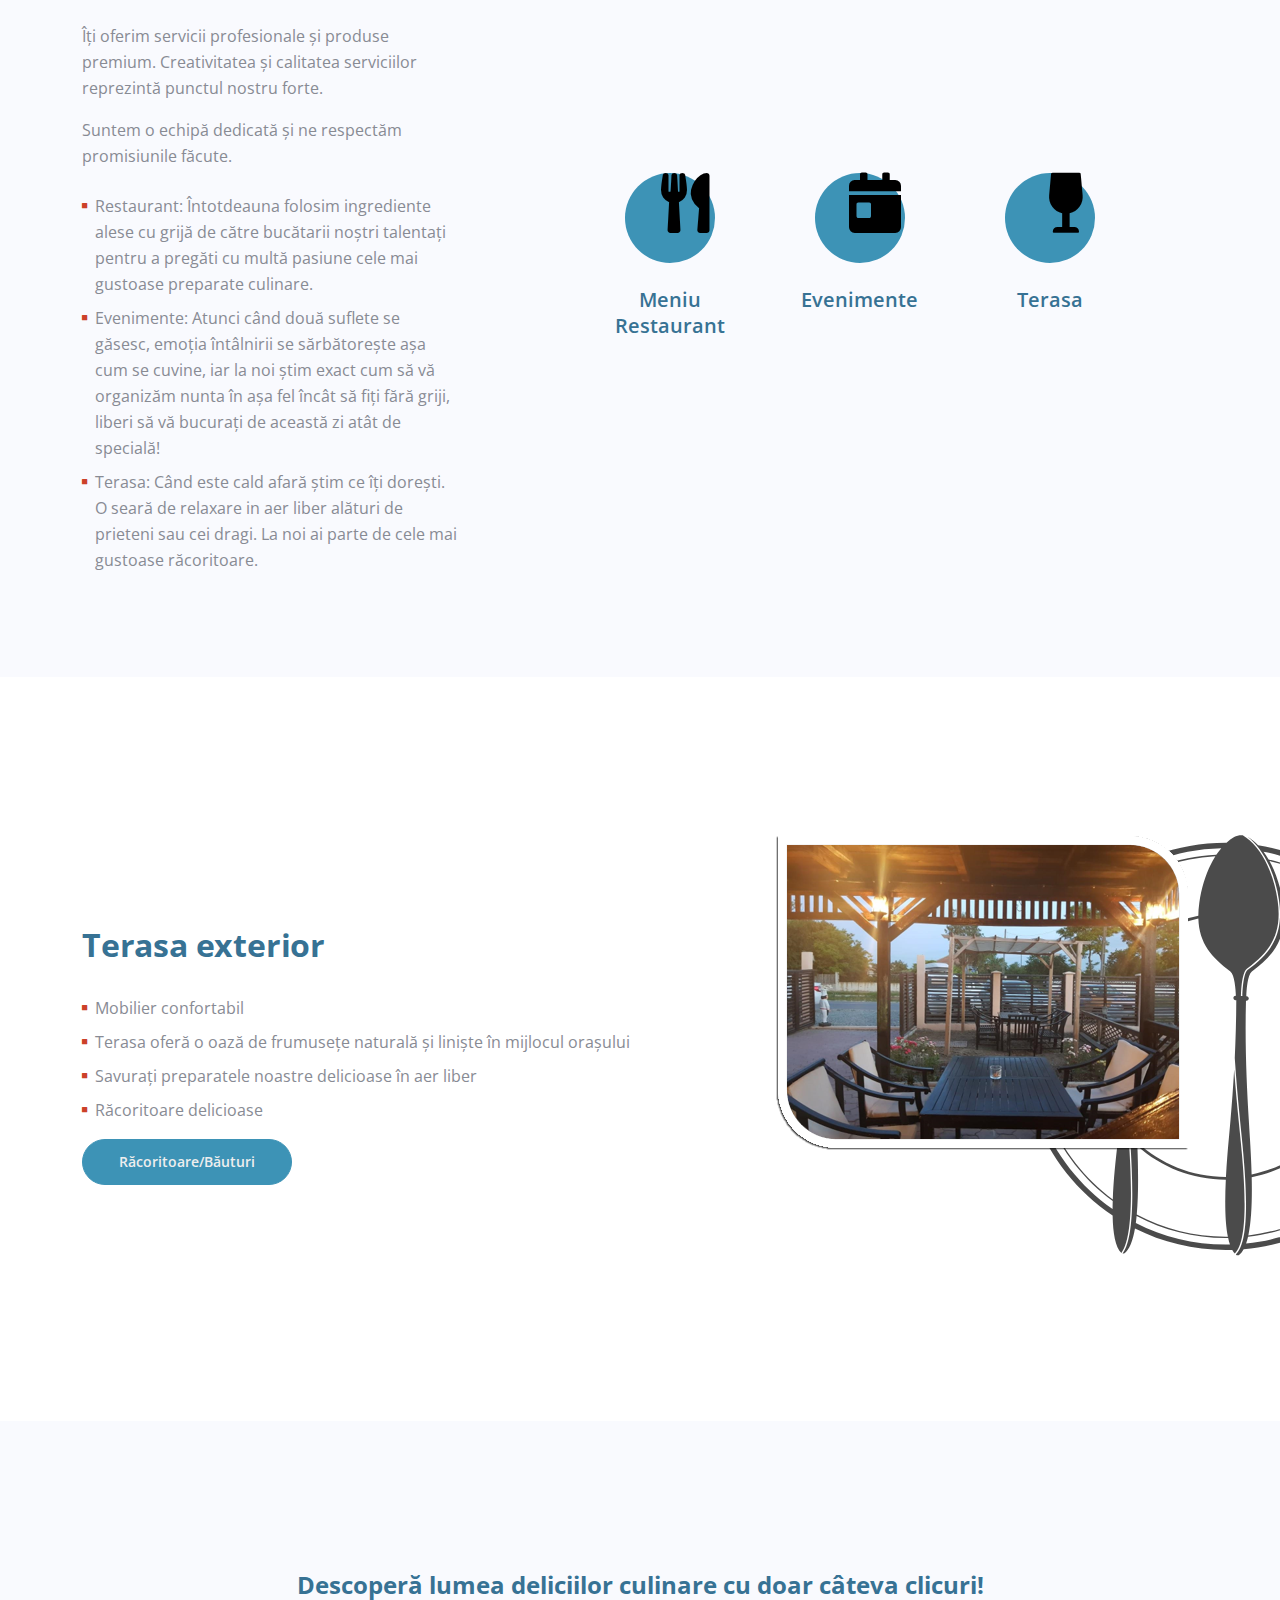
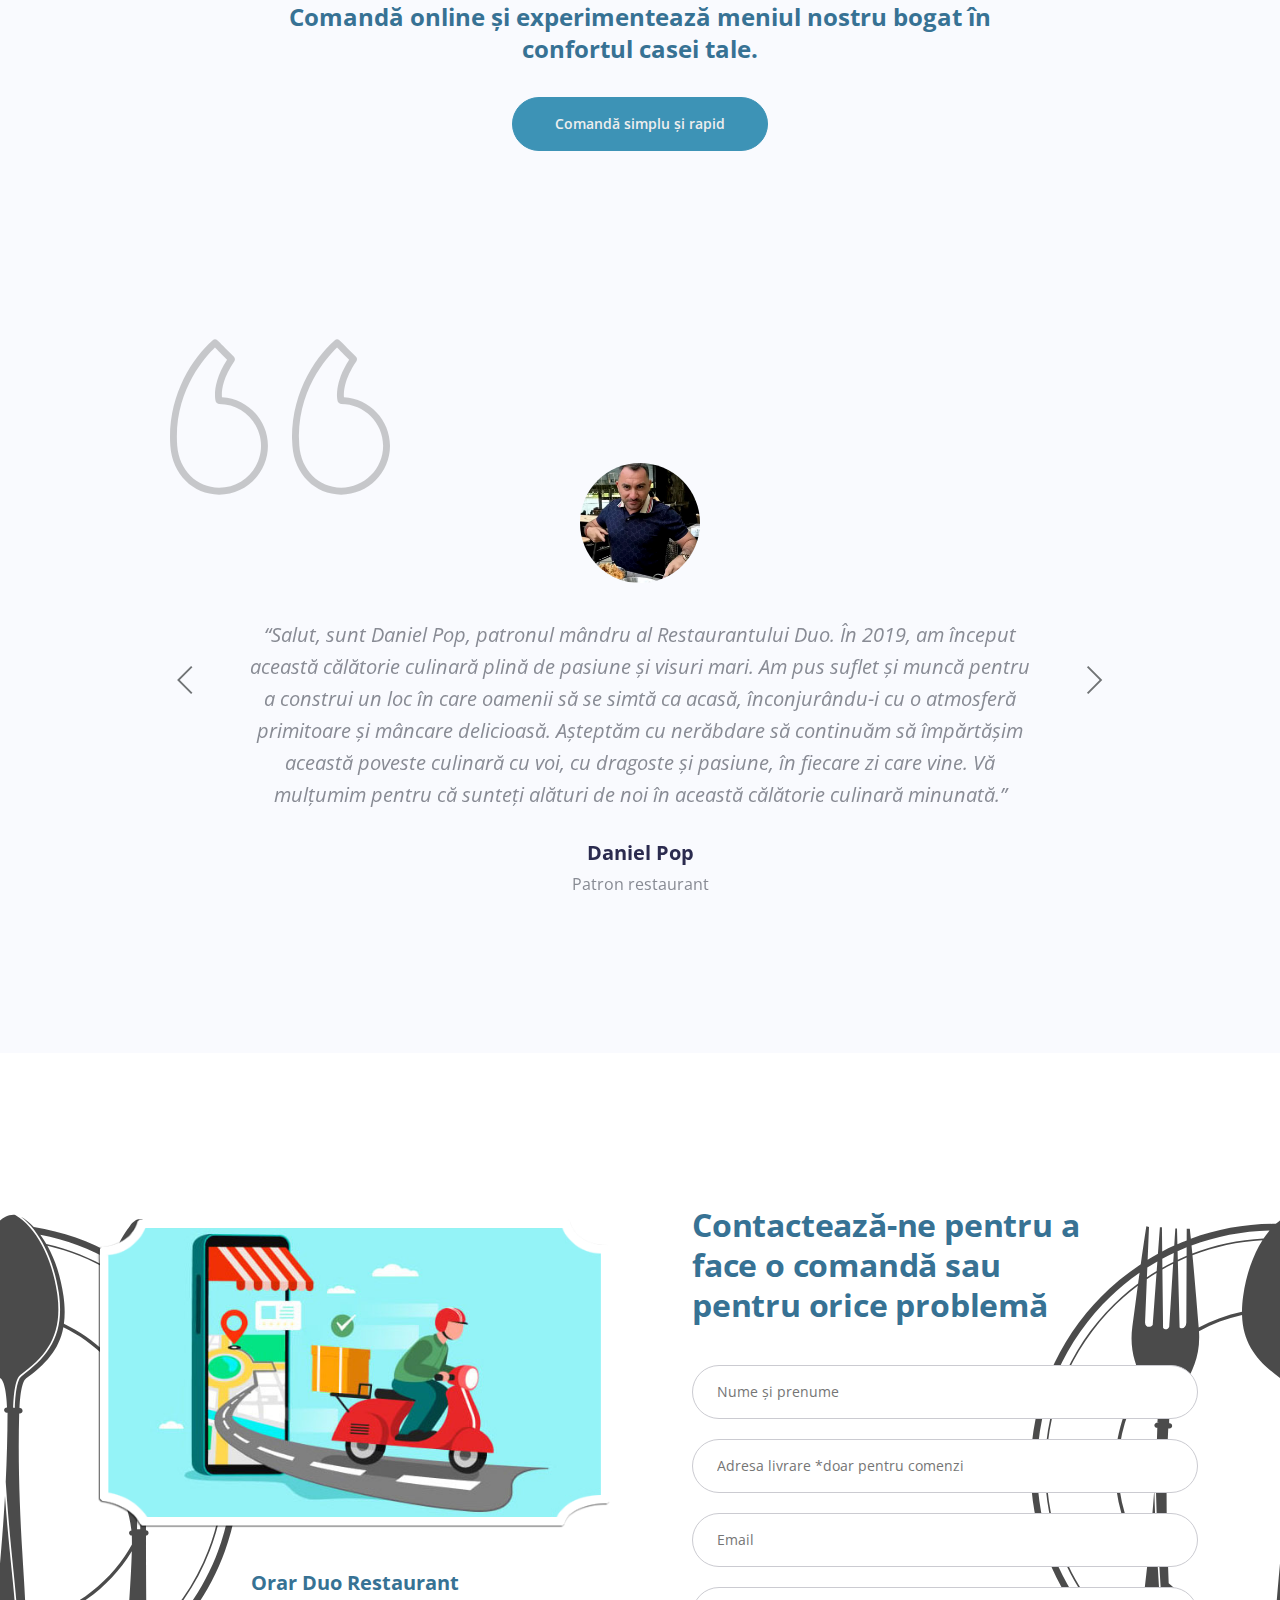
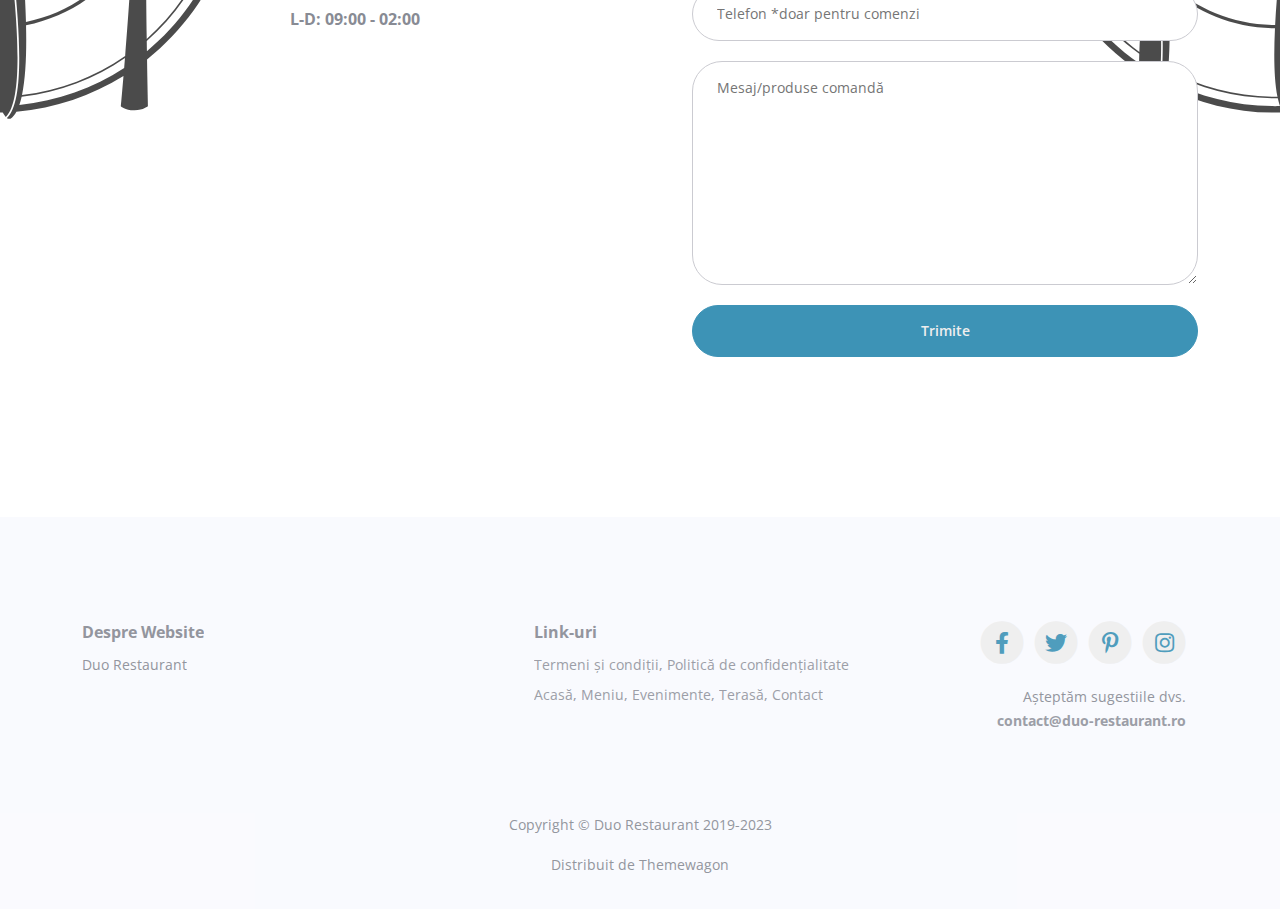
==== commit bcb6afc8: "Add files via upload" ====
--- a/index.html
+++ b/index.html
@@ -61,6 +61,43 @@
     <link rel="icon" href="images/favicon.png">
 </head>
 <body>
+
+    <!-- Modal -->
+    <div id="helpModal" class="modal">
+        <div class="modal-content">
+            <span class="close" id="closeModalBtn">&times;</span>
+            <h2>Meniu de Ajutor</h2>
+            <p>Întrebări adresate frecvent (FAQ)</p>
+    
+            <!-- Meniu 1 -->
+            <div class="faq">
+                <button class="accordion">În cât timp mi se va livra mâncarea comandată prin formularul de contact?</button>
+                <div class="panel">
+                    <p style="margin-top: 30px;">Comanda va ajunge la dumneavoastră în maximul 1 oră de la momentul plasării.</p>
+                </div>
+            </div>
+
+            <!-- Meniu 2 -->
+            <div class="faq">
+                <button class="accordion">Se pot crea și meniuri personalizate?</button>
+                <div class="panel">
+                    <p style="margin-top: 30px;">Da, suntem cunoscuți pentru adaptarea noastră față de nevoile oricărui client.</p>
+                </div>
+            </div>
+
+            <!-- Meniu 3 -->
+            <div class="faq">
+                <button class="accordion">Există locuri de parcare disponibile?</button>
+                <div class="panel">
+                    <p style="margin-top: 30px;">Da, dispunem de o parcare cu un număr ridicat de locuri.</p>
+                </div>
+            </div>
+    
+        </div>
+    </div>
+    
+    <!-- end of modal -->
+
     <!-- Navigation -->
     <nav id="navbar" class="navbar navbar-expand-lg fixed-top navbar-light" aria-label="Main navigation">
         <div class="container">
@@ -452,6 +489,8 @@
                 <div class="col-lg-6">
                     <div class="image-container">
                         <img class="img-fluid" src="images/contact.png" alt="alternative">
+                        <h5 style="margin-top: 30px; text-align: center;">Orar Duo Restaurant<h5>
+                        <p style="margin-top: 10px;text-align: center; font-weight: bold;">L-D: 09:00 - 02:00</p>
                     </div> <!-- end of image-container -->
                 </div> <!-- end of col -->
                 <div class="col-lg-6">
@@ -569,11 +608,15 @@
     <!-- end of copyright -->
     
 
-    <!-- Back To Top Button -->
+    <!-- Back To Top and Help Buttons -->
     <button onclick="topFunction()" id="myBtn">
-        <img src="images/up-arrow.png" alt="alternative">
+        <img src="images/up-arrow.png" alt="Back to Top Button">
     </button>
-    <!-- end of back to top button -->
+
+    <button id="openModalBtn">
+        <img src="images/question-mark.png" alt="Help Button">
+    </button>
+    <!-- end of back to top and help buttons -->
     	
     <!-- Scripts -->
     <script src="js/bootstrap.min.js"></script> <!-- Bootstrap framework -->
--- a/css/styles.css
+++ b/css/styles.css
@@ -449,6 +449,11 @@
 	color: #3d93b6;
 }
 
+.dark-mode .navbar .dropdown-item:hover {
+	background-color: #444444;
+	color: #3d93b6;
+}
+
 .navbar .dropdown-divider {
 	width: 100%;
 	height: 1px;
@@ -962,7 +967,7 @@
 #myBtn {
 	position: fixed; 
   	z-index: 99; 
-	bottom: 20px; 
+	bottom: 90px; 
 	right: 20px; 
 	display: none; 
 	width: 52px;
@@ -983,6 +988,130 @@
 	width: 18px;
 }
 
+/******************************/
+/*     Help Button/Modal      */
+/******************************/
+/*Help Button:*/
+
+#openModalBtn {
+	position: fixed; 
+  	z-index: 99; 
+	bottom: 20px; 
+	right: 20px; 
+	width: 52px;
+	height: 52px;
+	border: none; 
+	border-radius: 50%; 
+	outline: none; 
+	background-color: #3d93b6; 
+	cursor: pointer; 
+}
+
+#openModalBtn:hover {
+	background-color: #296177;
+}
+
+#openModalBtn img {
+	margin-bottom: 0.25rem;
+	width: 18px;
+}
+
+/*Modal:*/
+
+.modal {
+    display: none;
+    position: fixed;
+    top: 0;
+    left: 0;
+    width: 100%;
+    height: 100%;
+    background-color: #00000080;
+}
+
+.modal-content {
+    background-color: #fefefe;
+    margin: 15% auto;
+    padding: 20px;
+    border: 1px solid #888;
+    width: 80%;
+	max-width: 600px; /* Adăugat pentru a limita lățimea la 600px, ajustează după necesități */
+}
+
+.dark-mode .modal-content
+{
+	background-color: #444444;   
+}
+
+.close {
+    color: #aaa;
+	margin-left: auto; /* Aliniază butonul la dreapta */
+    font-size: 28px;
+    font-weight: bold;
+}
+
+.close:hover,
+.close:focus {
+    color: black;
+    text-decoration: none;
+    cursor: pointer;
+}
+
+/* Media query pentru ecrane mici (max-width: 600px) */
+@media only screen and (max-width: 600px) {
+    .modal-content {
+        margin: 30% auto; /* Ajustează această valoare pentru ecranele mici */
+    }
+}
+
+/*Help Menu*/
+
+.accordion {
+	cursor: pointer;
+	padding: 18px;
+	width: 100%;
+	text-align: left;
+	border: 1px solid #EEEEEE;
+	outline: none;
+	font-size: 15px;
+	transition: 0.4s;
+	background-color: #f3f3f3;
+	color: #888B94;
+}
+
+.dark-mode .accordion
+{
+	border: 1px solid #888B94;
+	background-color: #414141;
+}
+
+.accordion:hover {
+	background-color: #e0e0e0;
+}
+
+.dark-mode .accordion:hover {
+	background-color: #a3a3a3;
+	color: #4b4b4b;
+}
+
+.accordion.active {
+	background-color: #e0e0e0;
+}
+
+.dark-mode .accordion.active {
+	background-color: #a3a3a3;
+	color: #4b4b4b;
+}
+
+#helpModal .panel {
+	padding: 0 18px;
+	display: none;
+	background-color: none;
+	overflow: hidden;
+}
+
+.faq {
+	margin-bottom: 20px;
+}
 
 /***********************/
 /*     Extra Pages     */
